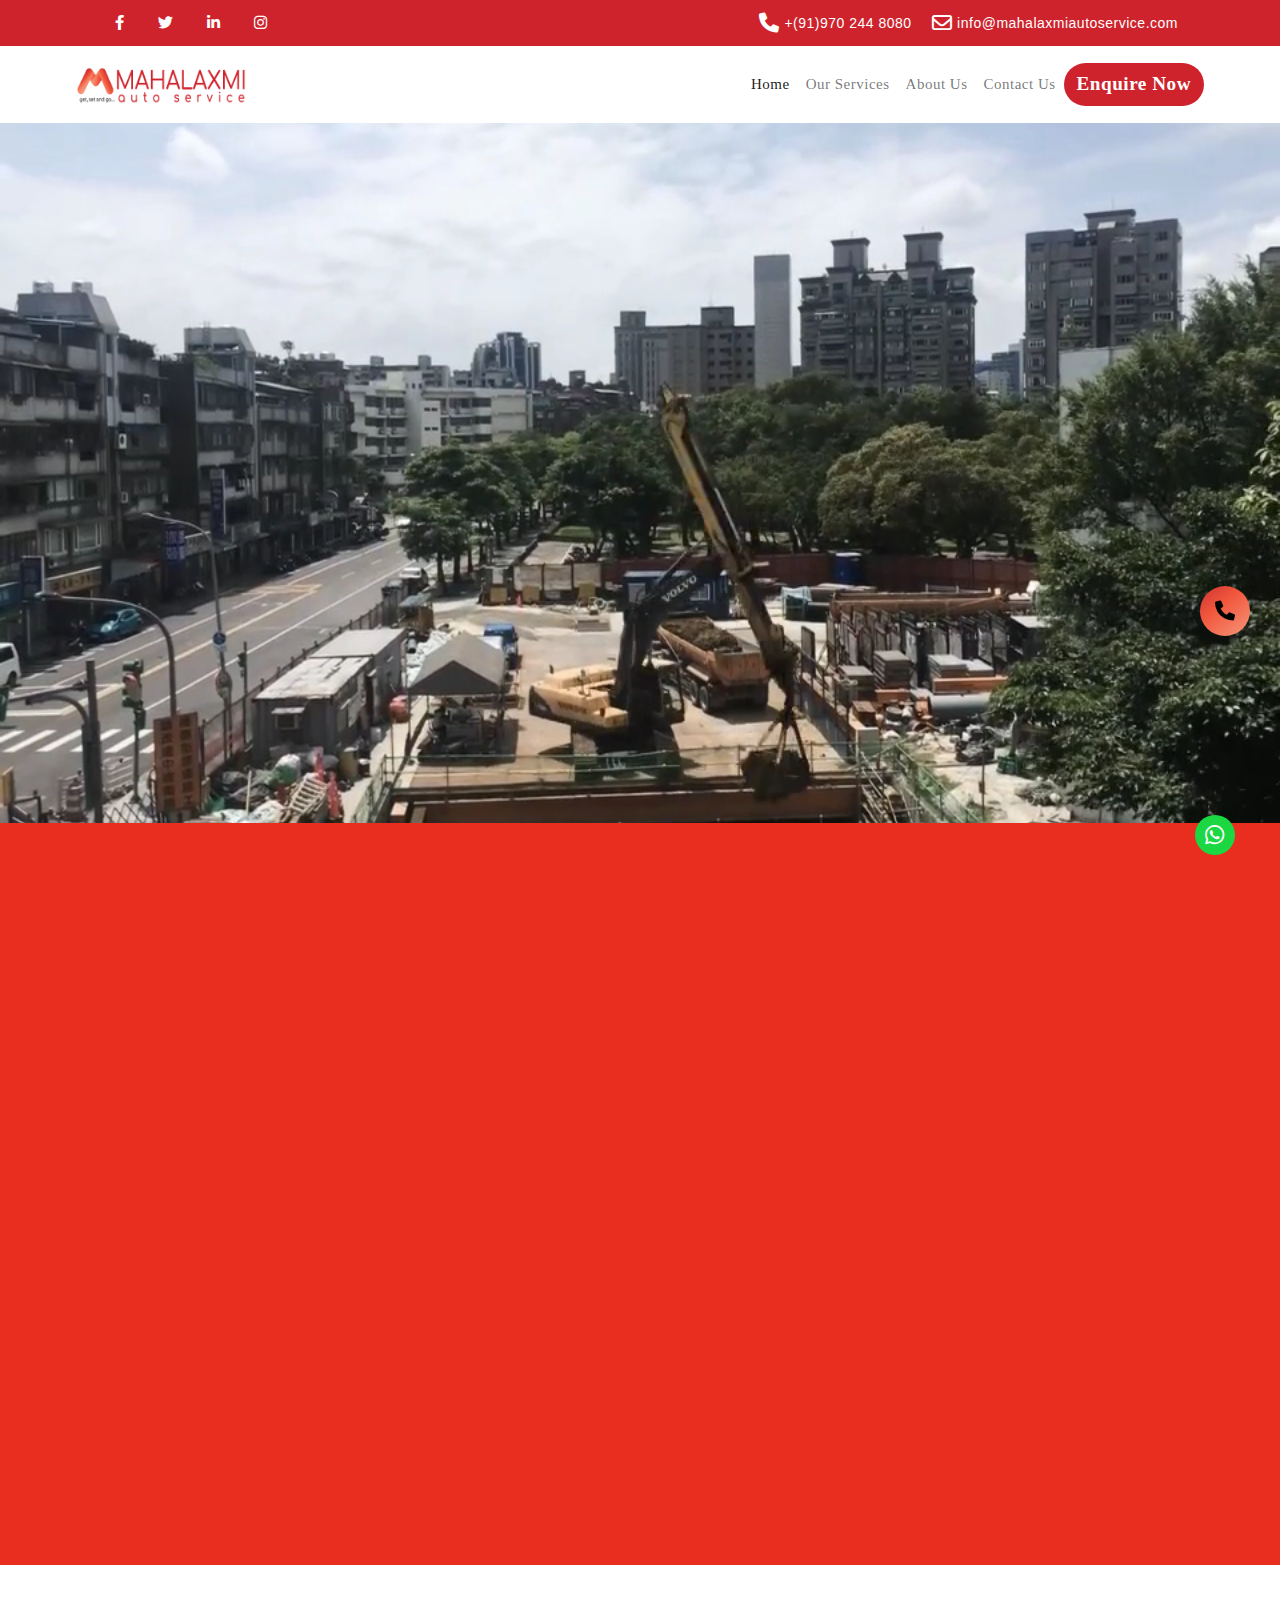
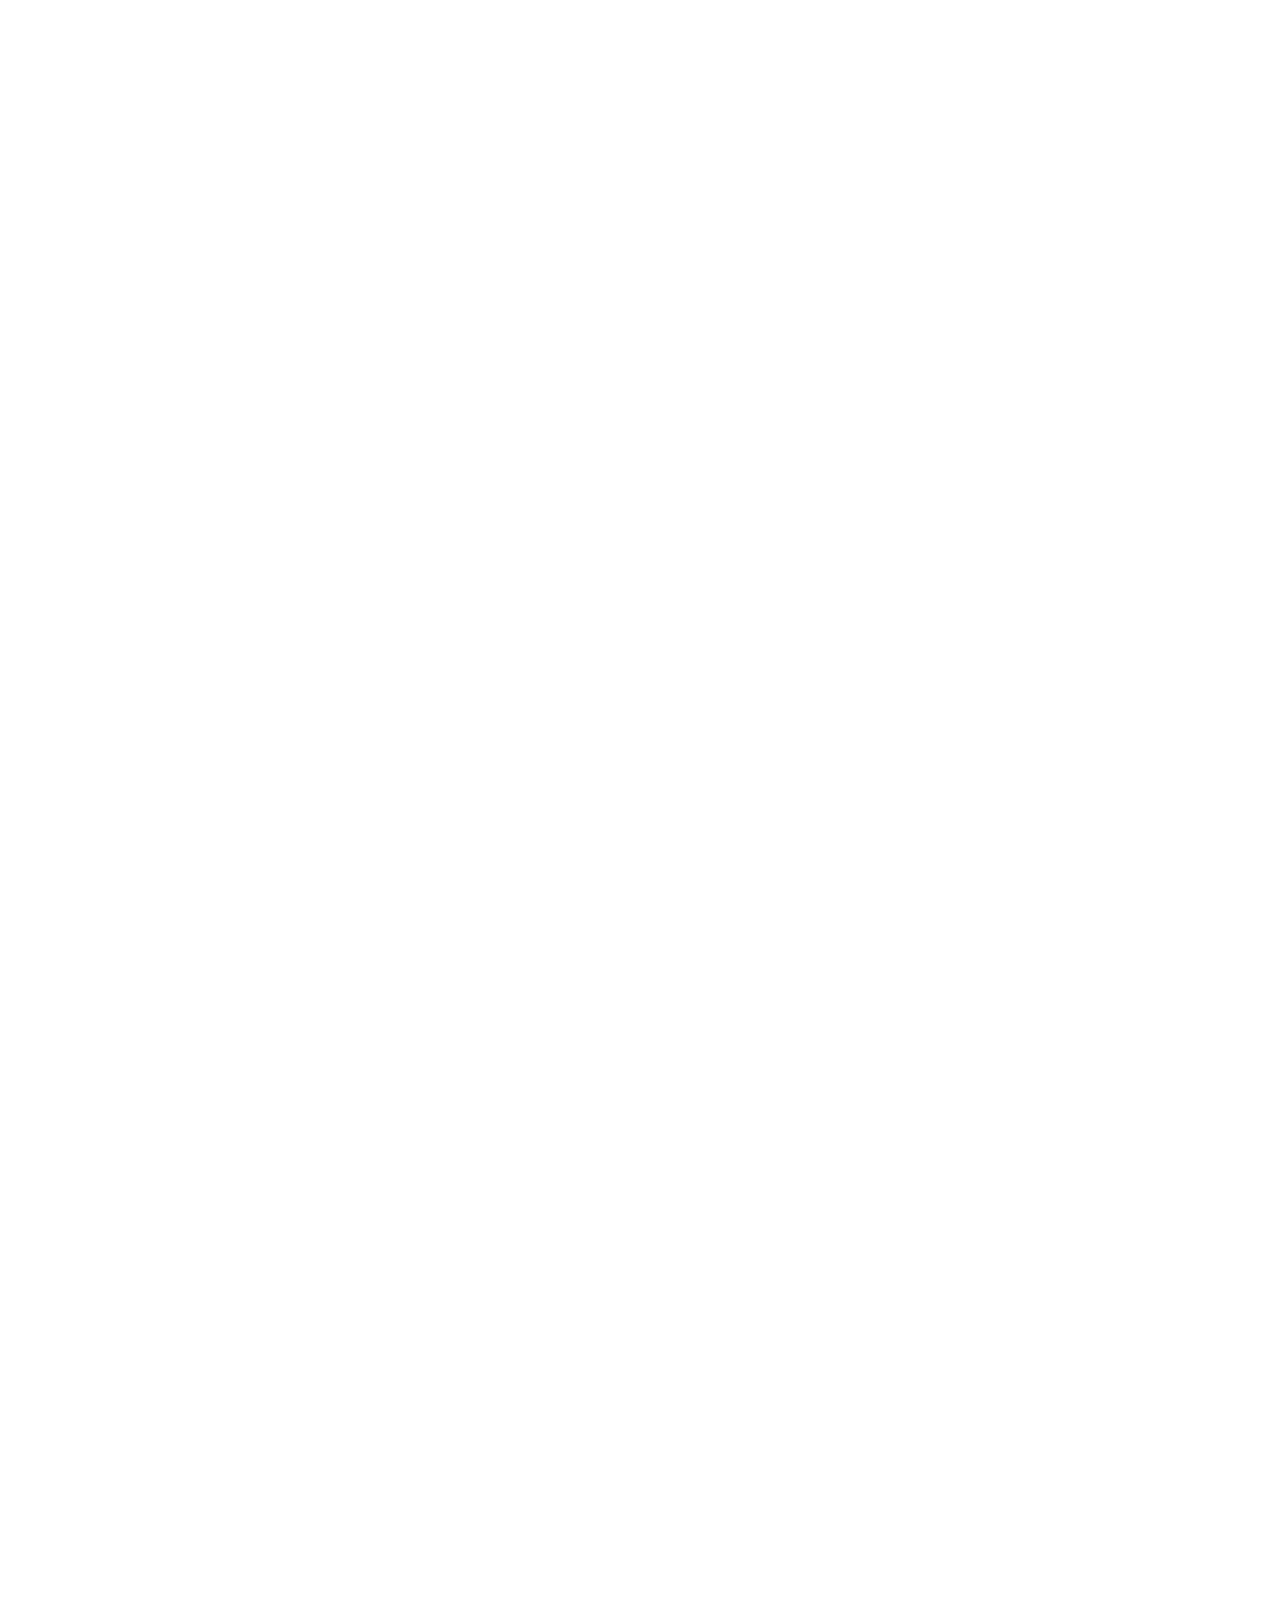
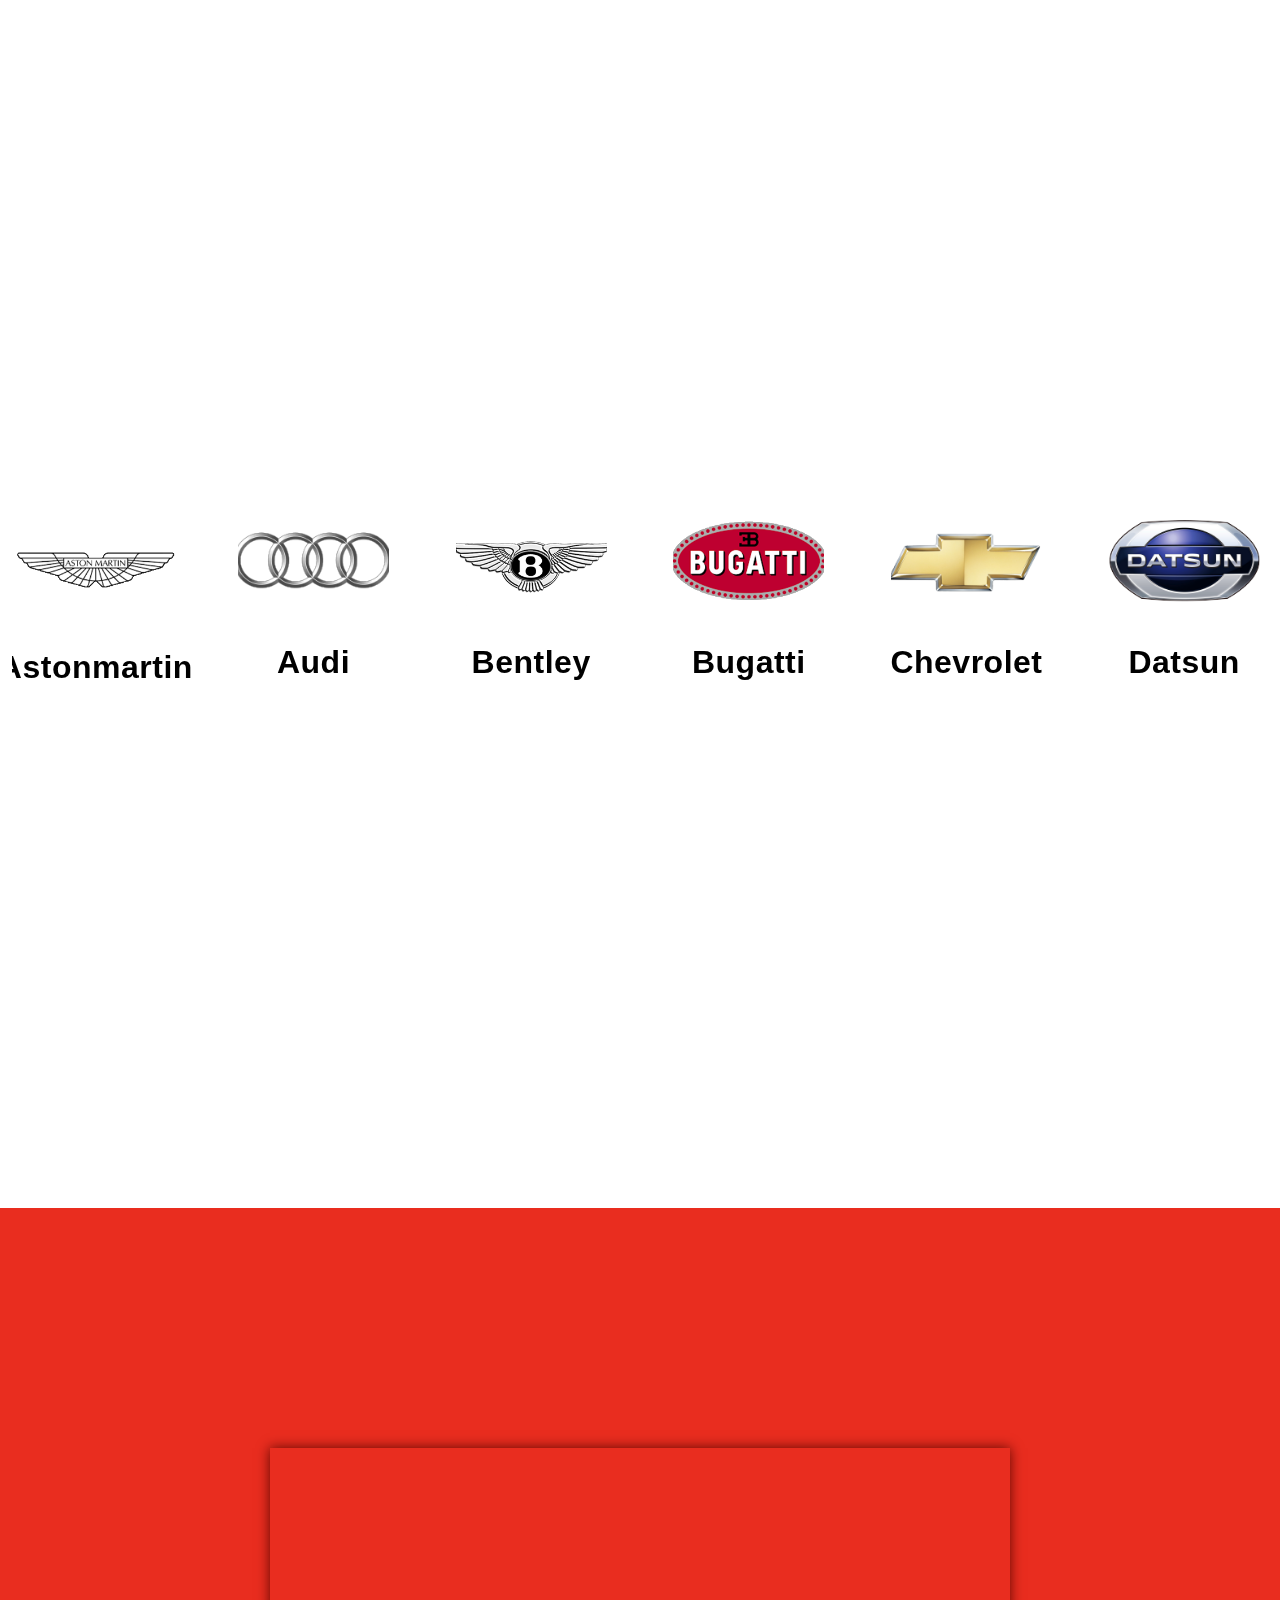
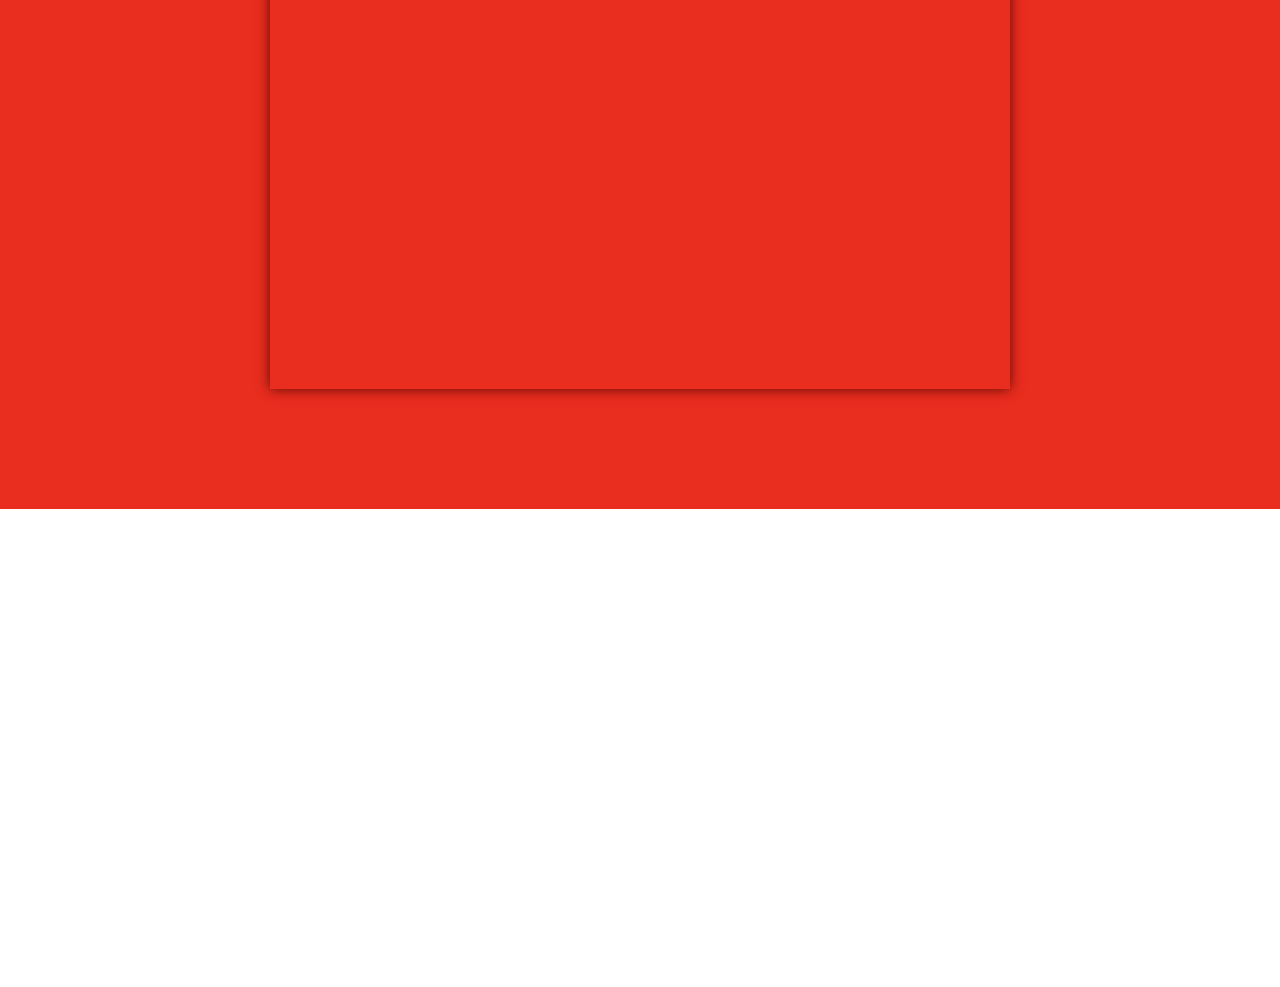
==== index.html @ a733bb37 "first commit" ====
<!DOCTYPE html>
<html lang="en">

<head>
  <meta charset="UTF-8">
  <meta http-equiv="X-UA-Compatible" content="IE=edge">
  <meta name="viewport" content="width=device-width, initial-scale=1.0">
  <link rel="stylesheet" href="./assets/css/bootstrap.min.css">
  <!-- <link rel="shortcut icon" href="../image/favicon.png" type="image/x-icon"> -->
  <link rel="stylesheet" href="https://cdnjs.cloudflare.com/ajax/libs/font-awesome/6.0.0-beta2/css/all.min.css" />
  <link rel="stylesheet" href="https://unpkg.com/swiper/swiper-bundle.min.css" />
  <link href="https://unpkg.com/aos@2.3.1/dist/aos.css" rel="stylesheet">
  <link rel="stylesheet" href="./assets/css/style.css">
  <link rel="stylesheet" href="./assets/css/responsive.css">

  <title>Mahalaxmi Auto Services | Home</title>
</head>

<body>


  <!-- <div class="modal fade bs-example-modal-lg" tabindex="-1" role="dialog" aria-labelledby="myLargeModalLabel"
    aria-hidden="true" id="onload">

    <div class="modal-dialog">

      <div class="modal-content">
        <div class="modal-header">
          <button type="button" class="close" data-dismiss="modal">Close</button>
          <h4 class="modal-title">Call us to know more</h4>
        </div>
        <div class="modal-body">
          <h4>Get upto 10% discount.
          </h4>
          <i class="fas fa-phone"></i></span><a href="tel:+919702448080">+(91)970 244 8080</a>
        </div>
        <div class="modal-footer">
          <button type="button" class="btn btn-default" data-dismiss="modal"> <a href="tel:+919702448080">Call</a>
          </button>
        </div>
      </div>

    </div>
  </div> -->
  <header>
    <div class="upper-nav">
      <div class="container">
        <div class="row">
          <div class="col-12 col-lg-6 mt-auto mb-auto">
            <!-- <h4 class="top-text">We can create a brand that stands out and truly reflects your business.</h4> -->
            <ul class="social-icons white">
              <li><a href="javascript:void(0)" target="
                _blank"><i class="fab fa-facebook-f"></i></a> </li>
              <li><a href="javascript:void(0)" target="
                _blank"><i class="fab fa-twitter"></i> </a> </li>
              <li><a href="javascript:void(0)" target="
                _blank"><i class="fab fa-linkedin-in"></i> </a> </li>
              <li><a href="javascript:void(0)" target="
                _blank"><i class="fab fa-instagram"></i> </a> </li>
            </ul>
          </div>
          <div class="col-12 col-lg-6 mt-auto mb-auto">
            <ul class="top-detail d-block d-lg-flex justify-content-center justify-content-lg-end">
              <li class="c-links d-none d-lg-block"><span><i class="fas fa-phone"></i></span><a
                  href="tel:+919702448080">+(91)970 244 8080</a></li>
              <li class="c-links d-none d-lg-block"><span><i class="far fa-envelope"></i></span><a
                  href="mail:info@mahalaxmiautoservice.com">info@mahalaxmiautoservice.com</a></li>
              <!-- <li class="social-links">
                            <span class="fb"><a href="#"><i class="fab fa-facebook-f"></i></a></span>
                            <span class="twit"><a href="#"><i class="la la-twitter"></i></a></span>
                            <span class="insta"><a href="#"><i class="la la-instagram"></i></a></span>
                        </li> -->
            </ul>
          </div>
        </div>
      </div>
    </div>
    <nav class="navbar navbar-expand-xl navbar-light">
      <div class="container-fluid">
        <a class="navbar-brand" href="./index.html"><img src="./assets/images/mahalaxmi-logo.png" alt="Mahalaxmi Logo"/></a>
        <button class="navbar-toggler" type="button" data-bs-toggle="collapse" data-bs-target="#navbarSupportedContent"
          aria-controls="navbarSupportedContent" aria-expanded="false" aria-label="Toggle navigation">
          <span class="navbar-toggler-icon"></span>
        </button>
        <div class="collapse navbar-collapse" id="navbarSupportedContent">
          <ul class="navbar-nav mb-2 mb-lg-0">
            <li class="nav-item">
              <a class="nav-link active" aria-current="page" href="/">Home</a>
            </li>
            <li class="nav-item">
              <a class="nav-link" href="#services">Our Services</a>
            </li>
            <li class="nav-item">
              <a class="nav-link" href="#about">About Us</a>
            </li>
            <li class="nav-item">
              <a class="nav-link" href="#enquiry-now">Contact Us</a>
            </li>
            <li>
              <a href="#" class="btn enq-btn">Enquire&nbsp;Now</a>
            </li>
          </ul>
        </div>
      </div>
    </nav>
  </header>

  <div id="callme">
    <a href="tel:9029179842">
      <i class="fa fa-phone my-float"></i>
      <div id="callmeMain"></div>
    </a>
  </div>
  <!-- Video section start -->
  <div class="video-sec">
    <div class="video-wrap">
      <video id="desktop" loop="true" autoplay="autoplay" muted>
        <source src="./assets/images/video.mp4" type="video/mp4" />
      </video>
      <video id="mobile" loop="true" autoplay="autoplay" muted>
        <source src="./assets/images/video.mp4" type="video/mp4" />
      </video>
    </div>
  </div>
  <!-- Video section End-->
  <!-- Service Section start -->
  <section class="services-section" id="services">
    <div class="container">
      <h1 data-aos="fade-up" data-aos-duration="3000">Our Services</h1>
      <div class="row services-row">
        <div class="col-lg-3 col-md-3 col-sm-12">
          <div class="service-card" data-aos="zoom-in"  data-aos-duration="3000">
            <img src="./assets/images/Denting & painting.png" alt="Denting & Painting">
            <h3>Denting & Painting</h3>
          </div>
        </div>
        <div class="col-lg-3 col-md-3 col-sm-12">
          <div class="service-card" data-aos="zoom-in"  data-aos-duration="3000" >
            <img src="./assets/images/scratch removals.png" alt="Scratches Removals">
            <h3>Scratches Removals</h3>
          </div>
        </div>
        <div class="col-lg-3 col-md-3 col-sm-12">
          <div class="service-card" data-aos="zoom-in"  data-aos-duration="3000">
            <img src="./assets/images/full car painting.png" alt="Full Car Painting">
            <h3>Full Car Painting</h3>
          </div>
        </div>
        <div class="col-lg-3 col-md-3 col-sm-12">
          <div class="service-card" data-aos="zoom-in"  data-aos-duration="3000">
            <img src="./assets/images/Rubbing & Polishing.png" alt="Rubbing & Polishing">
            <h3>Rubbing & Polishing</h3>
          </div>
        </div>
      </div>
      <div class="row services-row">
        <div class="col-lg-3 col-md-3 col-sm-12">
          <div class="service-card" data-aos="zoom-in"  data-aos-duration="3000">
            <img src="./assets/images/Car-Detaling.png" alt="Car Detailing">
            <h3>Car Detailing</h3>
          </div>
        </div>
        <div class="col-lg-3 col-md-3 col-sm-12">
          <div class="service-card" data-aos="zoom-in"  data-aos-duration="3000">
            <img src="./assets/images/ceramic coating.png" alt="Ceramic Coating">
            <h3>Ceramic Coating</h3>
          </div>
        </div>
        <div class="col-lg-3 col-md-3 col-sm-12">
          <div class="service-card" data-aos="zoom-in"  data-aos-duration="3000">
            <img src="./assets/images/AC-service & Repaire.png" alt="AC Services & Repair">
            <h3>AC Services & Repair</h3>
          </div>
        </div>
        <div class="col-lg-3 col-md-3 col-sm-12">
          <div class="service-card" data-aos="zoom-in"  data-aos-duration="3000">
            <img src="./assets/images/Insurance & Claims.png" alt="Insurance Claims">
            <h3>Insurance Claims</h3>
          </div>
        </div>
      </div>
    </div>

  </section>
  <!-- Service Section End -->
  <!-- About Us Section start -->
  <section class="about-us" id="about">
    <div class="container">
      <div class="row">
        <div class="col-12">
          <div class="about-content">
            <h1 data-aos="fade-up" data-aos-duration="3000">About Us</h1>
            <p data-aos="fade-up" data-aos-duration="3000">Lorem ipsum dolor sit amet consectetur adipisicing elit. Deleniti optio consectetur amet molestiae iusto
              quo maiores accusantium vero quia odio, distinctio, fugit quibusdam nihil doloremque impedit laborum
              vitae! Quas, et voluptatum natus distinctio ipsam totam maxime excepturi odio sint, quos eum cupiditate
              possimus enim libero corrupti quidem ducimus ea itaque.</p>
          </div>
        </div>
      </div>
    </div>
  </section>
  <!-- About Us Section End -->


  <!-- Offer section start -->
  <section class="offer-sec" data-aos="zoom-in-down" data-aos-duration="3000">
    <div class="container">
      <div class="row offer-row align-items-center">
        <div class="col-lg-7 col-md-7 col-sm-12">
          <h4>Get upto 20% OFF on your first service!!</h4>
        </div>
        <div class="col-lg-5 col-md-5 col-sm-12 p-0 text-end">
          <img src="./assets/images/offer-car.png" alt="">
        </div>
      </div>
    </div>
  </section>
  <!-- Offer section End -->

  <!-- Why choose us start -->
  <section class="why-section">
    <div class="container">
      <h1 data-aos="fade-up" data-aos-duration="3000">Why Choose Us ?</h1>
      <div class="row">
        <div class="col-lg-3 col-md-6 col-sm-12">
          <div class="choose-cards" data-aos="fade-up"
          data-aos-anchor-placement="top-center" data-aos-duration="2000">
            <img src="./assets/images/pick up n drop.png" alt="Pick & Drop">
            <h4>Pick & Drop</h4>
            <p>Lorem ipsum dolor sit amet consectetur adipisicing elit. Nostrum, illo sunt, saepe totam ullam quisquam,
              id quia rem quam molestias deserunt quidem.</p>
          </div>
        </div>
        <div class="col-lg-3 col-md-6 col-sm-12">
          <div class="choose-cards" data-aos="fade-up"
          data-aos-anchor-placement="top-center" data-aos-duration="2500">
            <img src="./assets/images/best deals.png" alt="Best Deals Everytime">
            <h4>Best Deals Everytime</h4>
            <p>Lorem ipsum dolor sit amet consectetur adipisicing elit. Nostrum, illo sunt, saepe totam ullam quisquam,
              id quia rem quam molestias deserunt quidem.</p>
          </div>
        </div>
        <div class="col-lg-3 col-md-6 col-sm-12">
          <div class="choose-cards" data-aos="fade-up"
          data-aos-anchor-placement="top-center" data-aos-duration="3000">
            <img src="./assets/images/trusted Partners.png" alt="Trusted Partners">
            <h4>Trusted Partners</h4>
            <p>Lorem ipsum dolor sit amet consectetur adipisicing elit. Nostrum, illo sunt, saepe totam ullam quisquam,
              id quia rem quam molestias deserunt quidem.</p>
          </div>
        </div>
        <div class="col-lg-3 col-md-6 col-sm-12">
          <div class="choose-cards" data-aos="fade-up"
          data-aos-anchor-placement="top-center" data-aos-duration="3500">
            <img src="./assets/images/services warranty.png" alt="Service Warranty">
            <h4>Service Warranty</h4>
            <p>Lorem ipsum dolor sit amet consectetur adipisicing elit. Nostrum, illo sunt, saepe totam ullam quisquam,
              id quia rem quam molestias deserunt quidem.</p>
          </div>
        </div>
      </div>
    </div>
  </section>
  <!-- Why choose us End -->

  <!--  -->
  <section class="car-denting-sec">
    <div class="container">
      <div class="row">
        <div class="col-lg-4 col-md-4 col-sm-12">
          <div class="car-denting-card1" data-aos="fade-right"
          data-aos-offset="300"
          data-aos-easing="ease-in-sine">
            <h3>Car Denting painting in mumbai packages</h3>
            <p>No big car repair bills. Get fixed price Car Denting Painting in Mumbai packages.</p>
          </div>
          <div class="car-denting-card1" data-aos="fade-right"
          data-aos-offset="300"
          data-aos-easing="ease-in-sine">
            <h3>Top Quality Car spares</h3>
            <p>Genuine or OEM car spares at affordable prices for Car Denting Painting in Mumbai.            </p>
          </div>
          <div class="car-denting-card1" data-aos="fade-right"
          data-aos-offset="300"
          data-aos-easing="ease-in-sine">
            <h3>Wide Car Workshop Network</h3>
            <p>Get issues resolved with best Car Denting Painting in Mumbai.</p>
           
          </div>
        </div>
        <div class="col-lg-4 col-md-4 col-sm-12">
          <div class="car-denting-card2">
            <img data-aos="fade-up"
            data-aos-duration="3500" src="./assets/images/bg1.png" alt="Mahalaxmi Auto service" >
          </div>
        </div>
        <div class="col-lg-4 col-md-4 col-sm-12">
          <div class="car-denting-card3" data-aos="fade-left"
          data-aos-offset="300"
          data-aos-easing="ease-in-sine">
            <h3>Doorstep Car Denting Painting in Mumbai</h3>
            <p>Door step Car Denting Painting in Mumbai at home - Free pick & drop.</p>
          </div>
          <div class="car-denting-card3" data-aos="fade-left"
          data-aos-offset="300"
          data-aos-easing="ease-in-sine">
            <h3>Payments</h3>
            <p>Credit Cards, Debit Cards, Wallets & EMI Options available.</p>
          </div>
          <div class="car-denting-card3" data-aos="fade-left"
          data-aos-offset="300"
          data-aos-easing="ease-in-sine">
            <h3>Best Car Denting Painting in Mumbai</h3>
            <p>Get the best quote for Car Denting Painting in Mumbai.</p>
          </div>
        </div>
      </div>
    </div>
  </section>
  <!--  -->


  <!-- Partners-->
  <section class="our-partners" class="padding_bottom bglight">
    <div class="container-fluid">
      <div class="row">
        <h2 data-aos="fade-up" data-aos-duration="3000">We Repair All Makes of Automobiles</h2>
        <div class="col-md-12 col-sm-12">
          <div class="swiper mySwiper">
            <div class="swiper-wrapper">


              <div class="swiper-slide">
                <div class="logo-item"> <img alt="Astonmartin logo" src="./assets/images/icon/astonmartin.png">
                  <h5>Astonmartin</h5>
                </div>
              </div>
              <div class="swiper-slide">
                <div class="logo-item"><img alt="Audi logo" src="./assets/images/icon/audi.png">
                  <h5>Audi</h5>
                </div>
              </div>
              <div class="swiper-slide">
                <div class="logo-item"><img alt="Bentley logo" src="./assets/images/icon/bentley.png">
                  <h5>Bentley</h5>
                </div>
              </div>
              <div class="swiper-slide">
                <div class="logo-item"><img alt="Bugatti logo" src="/assets/images/icon/bugatti.png">
                  <h5>Bugatti</h5>
                </div>
              </div>
              <div class="swiper-slide">
                <div class="logo-item"><img alt="Chevrolet logo" src="./assets/images/icon/chevrolet.png">
                  <h5>Chevrolet</h5>
                </div>
              </div>
              <div class="swiper-slide">
                <div class="logo-item"><img alt="Datsun logo" src="./assets/images/icon/datsun.png">
                  <h5>Datsun</h5>
                </div>
              </div>
              <div class="swiper-slide">
                <div class="logo-item"><img alt="Ferrari logo" src="./assets/images/icon/ferrari.png">
                  <h5>Ferrari</h5>
                </div>
              </div>
              <div class="swiper-slide">
                <div class="logo-item"><img alt="Fiat logo" src="./assets/images/icon/fiat.png">
                  <h5>Fiat</h5>
                </div>
              </div>
              <div class="swiper-slide">
                <div class="logo-item"><img alt="Force logo" src="./assets/images/icon/force.png">
                  <h5>Force</h5>
                </div>
              </div>
              <div class="swiper-slide">
                <div class="logo-item"><img alt="Ford logo" src="./assets/images/icon/ford.png">
                  <h5>Ford</h5>
                </div>
              </div>
              <div class="swiper-slide">
                <div class="logo-item"><img alt="Hyundai logo" src="./assets/images/icon/hyundai.png">
                  <h5>Hyundai</h5>
                </div>
              </div>
              <div class="swiper-slide">
                <div class="logo-item"><img alt="Isuzu logo" src="./assets/images/icon/isuzu.png">
                  <h5>Isuzu</h5>
                </div>
              </div>
              <div class="swiper-slide">
                <div class="logo-item"><img alt="Jaguar logo" src="./assets/images/icon/jaguar.png">
                  <h5>Jaguar</h5>
                </div>
              </div>
              <div class="swiper-slide">
                <div class="logo-item"><img alt="jeep logo" src="./assets/images/icon/jeep.png">
                  <h5>jeep</h5>
                </div>
              </div>
              <div class="swiper-slide">
                <div class="logo-item"><img alt="kia logo" src="./assets/images/icon/kia.png">
                  <h5>kia</h5>
                </div>
              </div>
              <div class="swiper-slide">
                <div class="logo-item"><img alt="lamborghini logo" src="./assets/images/icon/lamborghini.png">
                  <h5>lamborghini</h5>
                </div>
              </div>
              <div class="swiper-slide">
                <div class="logo-item"><img alt="landrover logo" src="./assets/images/icon/landrover.png">
                  <h5>landrover</h5>
                </div>
              </div>
              <div class="swiper-slide">
                <div class="logo-item"><img alt="lexus logo" src="./assets/images/icon/lexus.png">
                  <h5>lexus</h5>
                </div>
              </div>
              <div class="swiper-slide">
                <div class="logo-item"><img alt="mahindra logo" src="./assets/images/icon/mahindra.png">
                  <h5>mahindra</h5>
                </div>
              </div>
              <div class="swiper-slide">
                <div class="logo-item"><img alt="marutisuzuki logo" src="./assets/images/icon/marutisuzuki.png">
                  <h5>marutisuzuki</h5>
                </div>
              </div>
              <div class="swiper-slide">
                <div class="logo-item"><img alt="maserati logo" src="./assets/images/icon/maserati.png">
                  <h5>maserati</h5>
                </div>
              </div>
              <div class="swiper-slide">
                <div class="logo-item"><img alt="maybach logo" src="./assets/images/icon/maybach.png">
                  <h5>maybach</h5>
                </div>
              </div>
              <div class="swiper-slide">
                <div class="logo-item"><img alt="mercedesBenz logo" src="./assets/images/icon/mercedesbenz.png">
                  <h5>mercedesBenz</h5>
                </div>
              </div>
              <div class="swiper-slide">
                <div class="logo-item"><img alt="MG logo" src="./assets/images/icon/mg.png">
                  <h5>MG</h5>
                </div>
              </div>
              <div class="swiper-slide">
                <div class="logo-item"><img alt="Mini logo" src="./assets/images/icon/mini.png">
                  <h5>Mini</h5>
                </div>
              </div>
              <div class="swiper-slide">
                <div class="logo-item"><img alt="mitsubishi logo" src="./assets/images/icon/mitsubishi.png">
                  <h5>mitsubishi</h5>
                </div>
              </div>
              <div class="swiper-slide">
                <div class="logo-item"><img alt="nissan logo" src="./assets/images/icon/nissan.png">
                  <h5>nissan</h5>
                </div>
              </div>
              <div class="swiper-slide">
                <div class="logo-item"><img alt="ssangyong logo" src="./assets/images/icon/ssangyong.png">
                  <h5>ssangyong</h5>
                </div>
              </div>
              <div class="swiper-slide">
                <div class="logo-item"><img alt="opel logo" src="./assets/images/icon/opel.png">
                  <h5>opel</h5>
                </div>
              </div>
              <div class="swiper-slide">
                <div class="logo-item"><img alt="porsche logo" src="./assets/images/icon/porsche.png">
                  <h5>porsche</h5>
                </div>
              </div>
              <div class="swiper-slide">
                <div class="logo-item"><img alt="rollsroyce logo" src="./assets/images/icon/rollsroyce.png">
                  <h5>rollsroyce</h5>
                </div>
              </div>
              <div class="swiper-slide">
                <div class="logo-item"><img alt="skoda logo" src="./assets/images/icon/skoda.png">
                  <h5>skoda</h5>
                </div>
              </div>
              <div class="swiper-slide">
                <div class="logo-item"><img alt="tata logo" src="./assets/images/icon/tata.png">
                  <h5>tata</h5>
                </div>
              </div>
              <div class="swiper-slide">
                <div class="logo-item"><img alt="toyota logo" src="./assets/images/icon/toyota.png">
                  <h5>toyota</h5>
                </div>
              </div>
              <div class="swiper-slide">
                <div class="logo-item"><img alt="volkswagen logo" src="./assets/images/icon/volkswagen.png">
                  <h5>volkswagen</h5>
                </div>
              </div>
              <div class="swiper-slide">
                <div class="logo-item"><img alt="volvo logo" src="./assets/images/icon/volvo.png">
                  <h5>volvo</h5>
                </div>
              </div>
            </div>
          </div>
        </div>
      </div>
    </div>
  </section>
  <!-- Partners ends-->



  <!-- <div class="swiper mySwiper">
    <div class="swiper-wrapper">
      <div class="swiper-slide">Slide 1</div>
      <div class="swiper-slide">Slide 2</div>
      <div class="swiper-slide">Slide 3</div>
      <div class="swiper-slide">Slide 4</div>
      <div class="swiper-slide">Slide 5</div>
      <div class="swiper-slide">Slide 6</div>
      <div class="swiper-slide">Slide 7</div>
      <div class="swiper-slide">Slide 8</div>
      <div class="swiper-slide">Slide 9</div>
    </div>
    <div class="swiper-pagination"></div>
  </div> -->


  <section class="google-map-section" data-aos="zoom-in" data-aos-duration="3000">
    <!-- Google Map -->
    <!-- <div class="map" data-latitude="-37.817240" data-longitude="144.955826" data-style="light" data-info="Hello from &lt;br&gt;">

    </div> -->
    <iframe
      src="https://www.google.com/maps/embed?pb=!1m18!1m12!1m3!1d3770.8346925809533!2d72.87227301421265!3d19.071004357086938!2m3!1f0!2f0!3f0!3m2!1i1024!2i768!4f13.1!3m3!1m2!1s0x3be7c9053819691f%3A0xe858a719e7a3d723!2sMahalaxmi%20Auto%20Service%20%7C%20Car%20Denting%20And%20Painting%20In%20Kurla!5e0!3m2!1sen!2sin!4v1641317530151!5m2!1sen!2sin"
      width="100%" height="450" style="border:0;" allowfullscreen="" loading="lazy"></iframe>
    <!-- end: Google Map -->
  </section>
  <!-- end: MAP -->
  
  <!-- Contact US -->

  <section class="enquiry-form-sec" id="enquiry-now">
    <div class="container-fluid">
        <div class="row m-0">
          <div class="contact-us">
            <h1 data-aos="fade-up" data-aos-duration="3000">Contact Us</h1>
          </div>
            <!-- <h1>Contact Us</h1> -->
            <div class="col-12">
                <div class="enquiry-form">
                    <form action="" method="post" class="enquiry-width" data-aos="zoom-out-up" data-aos-duration="3000">
                        <input type="text" name="name" required id="" placeholder="Your Name" />
                        <input type="email" name="email" required id="" placeholder="Your Email Id" />
                        <input type="number" name="mobile" required id="" placeholder="Your Phone No." />
                        <textarea name="message" type="text" placeholder="Message"></textarea>
                        <button type="submit" value="Submit" name="enquiry_submit" class="enq-btn-one">
                            Submit
                        </button>
                    </form>
                </div>
            </div>
        </div>
    </div>
</section>
  <!-- Contact US ends -->
  <!-- Footer start  -->
  <footer class="footer" data-aos="zoom-out-down">
    <div class="container">
      <div class="row align-item">
        <div class="col-lg-3 col-md-6 col-sm-12">
          <div class="footer-about-content">
            <img src="./assets/images/mahalaxmi-logo.png" alt="Mahalaxmi logo">
            <div class="footer-content">
              <p>Address: 5/17, Shivaji Kutir Mandal Opp. Taximan Colony. Equinox, Lal Bahadur Shastri Rd, Kurla West,
                Mumbai, Maharashtra 400070 </p>
            </div>
            <div class="footer-social-links ">
              <a class="social-circle" href="#" data-aos="fade-up" data-aos-duration="3000"
              data-aos-anchor-placement="top-bottom"><i class="fab fa-facebook-f"></i></a>
              <a class="social-circle" href="#" data-aos="fade-down" data-aos-duration="3000"
              data-aos-anchor-placement="top-bottom"><i class="fab fa-twitter"></i></a>
              <a class="social-circle" href="#" data-aos="fade-up" data-aos-duration="3000"
              data-aos-anchor-placement="top-bottom"><i class="fab fa-linkedin-in"></i></a>
              <a class="social-circle" href="#" data-aos="fade-down" data-aos-duration="3000"
              data-aos-anchor-placement="top-bottom"><i class="fab fa-instagram"></i></a>
            </div>
          </div>
        </div>
        <div class="col-lg-3 col-md-6 col-sm-12">
          <div class="footer-quick-link">
            <h6>Quick Links</h6>
            <ul>
              <li><a href="./aboutus.html">About us</a> </li>
              <li><a href="./services.html">Services</a></li>
              <li> <a href="tel:+9702448080"> Ask our Experts</a></li>
              <li> <a href="#">Career</a></li>
              <li> <a href="#">Privacy Policy</a></li>
              <li> <a href="#">Terms & Conditions</a></li>
            </ul>
          </div>
        </div>
        <div class="col-lg-3 col-md-6 col-sm-12">
          <div class="footer-services">
            <h6>Our Services</h6>
            <ul class="links">
              <li><a href="./services.html">Denting &amp; Painting</a></li>
              <li><a href="./services.html">Periodic Services</a></li>
              <li><a href="./services.html">Car Spa &amp; Cleaning</a></li>
              <li><a href="./services.html">Tyres &amp; Wheel care</a></li>
              <li><a href="./services.html">Detailing Services</a></li>
              <li><a href="./services.html">AC Service &amp; Repair</a></li>
              <li><a href="./services.html">Insurance Claims</a></li>
              <li><a href="./services.html">Ceramic Coating</a></li>
              <!-- <li><a href="./services.html">AC Service & Repair</a></li> -->
            </ul>
          </div>
        </div>
        <div class="col-lg-3 col-md-6 col-sm-12">
          <div class="footer-addtress">
            <a href="mail:mahalaxmiautoservices@gmail.com"><i class="far fa-envelope"></i>
              mahalaxmiautoservices@gmail.com </a>
            <a href="tel:+9702448080"><i class="fas fa-mobile-alt"></i> 970 244 8080 </a>
            <a href="#"><i class="fas fa-calendar-alt"></i> Monday - Saturday </a>
            <a href="#"><i class="far fa-clock"></i> 08:00am - 08:00pm </a>
          </div>
        </div>
      </div>

    </div>
    <div class="copyright-sec">
      <p>Copyright © 2021 Mahalaxmi Auto services. All Rights Reserved.</p>
    </div>
  </footer>
  <!-- Footer End -->
  
  <style>
    .testload {
      /* position: fixed; */
      width: 50%;
      background: #000;
      display: none;
      height: 50%;
    }
  </style>
  <a class="whatsapp-btn" title="Whats App" href="https://api.whatsapp.com/send?phone=919029179842" target="_blank"><i class="fab fa-whatsapp"></i></a>
  <!-- Scroll to top button -->
  <a href="javascript:void(0)" id="scroll" style="display: none;"><span></span>
    <span class="d-none">Scroll To Top</span>
  </a>
  <script src="./assets/js/bootstrap.bundle.min.js"></script>
  <script src="./assets/js/jquery.min.js"></script>
  <script src="https://unpkg.com/swiper/swiper-bundle.min.js"></script>
  <script>
    var swiper = new Swiper(".mySwiper", {
      slidesPerView: 1,
      spaceBetween: 10,
      pagination: {
        el: ".swiper-pagination",
        clickable: true,
      },
      autoplay: {
        delay: 2500,
        disableOnInteraction: false,
      },
      breakpoints: {
        640: {
          slidesPerView: 2,
          spaceBetween: 20,
        },
        768: {
          slidesPerView: 4,
          spaceBetween: 40,
        },
        1024: {
          slidesPerView: 5,
          spaceBetween: 50,
        },
        1024: {
          slidesPerView: 6,
          spaceBetween: 50,
        },
        1920: {
          slidesPerView: 6,
          spaceBetween: 50,
        },
      },
    });
  </script>
  <script src="https://unpkg.com/aos@2.3.1/dist/aos.js"></script>
  <script>
      AOS.init({
          startEvent: 'load',
          duration: 2000,
          easing: 'ease-in-out-back'
      });

      AOS.refresh({});
  </script>
  <script src="./assets/js/script.js"></script>
  
</body>

</html>
---- assets/css/style.css ----
/* ===================================
    Google fonts
====================================== */

@font-face {
  font-family: "NCS_Radhiumz";
  src: url(./fonts/NCS_Radhiumz[1].ttf);
}
@font-face {
  font-family: "Montserrat-Bold";
  src: url(./fonts/Montserrat-Bold.ttf);
}
body {
  font-family: "Montserrat-Regular";
  background: #fff;
  font-size: 15px;
  color: #000;
  font-weight: 300;
  line-height: 26px;
  letter-spacing: 0.5px;
  overflow-x: hidden;
  -webkit-font-smoothing: antialiased;
}
ol,
ul {
  margin: 0;
  padding: 0;
  list-style: none;
}
section,
.section-padding {
  position: relative;
  padding: 7.5rem 0;
  overflow: hidden;
}


.portfolio-padding {
  padding: 7.5rem 0 4rem;
}
h1,
h2,
h3,
h4,
h5,
h6 {
  font-family: "", sans-serif;
}
h1,
h2,
h3,
h4,
h5,
h6 {
  line-height: 1;
}
h1 {
  font-size: 72px;
}
h2 {
  font-size: 3rem;
}
p {
  margin: 0;
  padding: 0;
  font-size: 15px;
  font-family: "", sans-serif;
  color: #535353;
}
img {
  max-width: 100%;
}
:focus {
  outline: none !important;
}
/* Width */
a,
a:active,
a:focus,
a:hover {
  text-decoration: none !important;
  outline: none;
  color: #fff;
}
a:focus,
a:hover {
  color: #fff;
}
a,
*::before,
*::after,
img,
span,
input,
button,
.navbar,
.fixedmenu {
  -webkit-transition: all 0.3s ease;
  -o-transition: all 0.3s ease;
  transition: all 0.3s ease;
}
i::before,
i::after {
  -webkit-transition: all 0s ease;
  -o-transition: all 0s ease;
  transition: all 0s ease;
}
/* transition none */
.no-transition * {
  transition-timing-function: initial;
  -moz-transition-timing-function: initial;
  -webkit-transition-timing-function: initial;
  -o-transition-timing-function: initial;
  -ms-transition-timing-function: initial;
  transition-duration: 0s;
  -moz-transition-duration: 0s;
  -webkit-transition-duration: 0s;
  -o-transition-duration: 0s;
  -ms-transition-duration: 0s;
}
.no-animation {
  animation: none !important;
}
.no-transform {
  transform: none !important;
}
::selection {
  color: #fff;
  background: #fe655d;
}
::-webkit-scrollbar-track {
  background-color: #e9edf0;
  border-left: 1px solid #ededed;
}
::-webkit-scrollbar {
  width: 7px;
  background-color: #fe655d;
}
::-webkit-scrollbar-thumb {
  background: #fe655d;
}
#more {
  display: none;
}
.read-more-btn {
  background: transparent;
  color: #fff;
  border: none;
  transition: 1s;
}
:focus {
  outline: none !important;
}
.enquiry_now_btn {
  position: fixed;
  width: 50px;
  height: 50px;
  bottom: 35px;
  right: 45px;
  background-color: #021530;
  color: #fff;
  border-radius: 50px;
  text-align: center;
  font-size: 30px;
  box-shadow: 2px 2px 3px #021530;
  z-index: 100;
  cursor: pointer;
}
.enquiry_now_btn .my-float {
  margin-top: 10px;
}
.whatsapp-btn i{
  font-size: 22px;
}
.whatsapp-btn{
  position: fixed;
    cursor: pointer;
    width: 40px;
    height: 40px;
    bottom: 45px;
    right: 45px;
    background: #1bd741;
    display: grid;
    place-items: center;
    border-radius: 50px;
    z-index: 999;
    -webkit-transition: all 0.3s linear;
    -o-transition: all 0.3s ease;
    -webkit-transition: all 0.3s ease;
    transition: all 0.3s ease;
}
/* Modal Form Enquiry Now body style Start */

.enquiry-form-sec{
  background: #e92d1f;
}


.enquiry-form {
  padding: 2rem;
  box-shadow: 0px 0px 12px #5e0801;
  width: 60%;
  margin: 0 auto;
  text-align: center;
}
.enquiry-form form textarea::placeholder,
.enquiry-form form select,
.enquiry-form form select option,
.enquiry-form form input::placeholder {
  color: #fff;
}
.enquiry-form form textarea,
.enquiry-form form select,
.enquiry-form form select option,
.enquiry-form form input {
  width: 100%;
  padding: 10px;
  border: none;
  outline: none;
  font-family: "Montserrat-Regular", sans-serif;
  border-bottom: 1px solid #fff7;
  background: transparent;
  color: #fff;
  margin: 10px 0;
  font-size: 1.2rem;
}

.enquiry-form form select {
  color: #fff;
}
.enquiry-form form select option {
  color: #000;
}

.enquiry-form form button {
  padding: 10px 35px;
  border: 1px solid #fff7;
  border-radius: 30px;
  color: #fff;
  width: 100%;
  background-color: transparent;
  font-size: 18px;
  cursor: pointer;
  margin: 20px 0;
  align-self: center;
  transition: all 0.6s;
}
.enquiry-form form button:hover {
  /* box-shadow: inset 0 0 0 2em rgb(129, 128, 128); */
  box-shadow: inset 0 -3.25em 0 0 #fff;
  border: 1px solid #000;
  color: #000;
}
/* Modal Form Enquiry Now body style End */

/* Scroll to top start */
#scroll {
  position: fixed;
  cursor: pointer;
  width: 40px;
  height: 40px;
  bottom: 95px;
  right: 45px;
  background: #fe655d;
  text-indent: -9999px;
  display: none;
  border-radius: 50px;
  z-index: 999;
  -webkit-transition: all 0.3s linear;
  -o-transition: all 0.3s ease;
  -webkit-transition: all 0.3s ease;
  transition: all 0.3s ease;
}

#scroll span {
  position: absolute;
  top: 50%;
  left: 50%;
  margin-left: -8px;
  margin-top: -12px;
  height: 0;
  width: 0;
  border: 8px solid transparent;
  border-bottom-color: #ffffff;
}

#scroll:hover {
  background: #97b8a5;
  opacity: 1;
}
/* Scroll to top End */
.reveal {
  visibility: hidden;
  width: 100%;
  overflow: hidden;
}

#callme {
  position: fixed;
  right: 10px;
  bottom: 270px;
  width: 70px;
  height: 70px;
  cursor: pointer;
  z-index: 99990;
}

#callme i {
  top: 40px;
  position: relative;
  font-size: 20px;
  right: -15px;
  color: #000;
  transition: all 0.5s;
  /* transform: rotate(90deg); */
}
#callme i:hover {
  transform: rotate(90deg);
}
#callme #callmeMain {
  -moz-border-radius: 50% !important;
  -webkit-border-radius: 50% !important;
  border-radius: 50% !important;
  -moz-background-clip: padding;
  -webkit-background-clip: padding-box;
  background-clip: padding-box;
  background-image: linear-gradient(
    141deg,
    rgb(204 51 51) 0%,
    rgb(241 86 60) 38.79%,
    rgb(247 151 122) 100%
  );
  /* background-color: #f16347; */
  width: 50px;
  height: 50px;
  -webkit-animation: zcwmini2 1.5s 0s ease-out infinite;
  -moz-animation: zcwmini2 1.5s 0s ease-out infinite;
  animation: zcwmini2 1.5s 0s ease-out infinite;
}

#callme #callmeMain:before {
  content: "";
  position: absolute;
  width: 100%;
  height: 100%;
  top: -6px;
  left: -6px;
  /* background-image: url(../images/mini.png); */
  background-repeat: no-repeat;
  background-position: center center;
  -webkit-animation: zcwphone2 1.5s linear infinite;
  -moz-animation: zcwphone2 1.5s linear infinite;
  animation: zcwphone2 1.5s linear infinite;
}
@-webkit-keyframes zcwphone {
  0% {
    -ms-transform: rotate(0deg);
    -webkit-transform: rotate(0deg);
    transform: rotate(0deg);
  }
  25% {
    -ms-transform: rotate(30deg);
    -webkit-transform: rotate(30deg);
    transform: rotate(30deg);
  }
  50% {
    -ms-transform: rotate(0deg);
    -webkit-transform: rotate(0deg);
    transform: rotate(0deg);
  }
  75% {
    -ms-transform: rotate(-30deg);
    -webkit-transform: rotate(-30deg);
    transform: rotate(-30deg);
  }
  100% {
    -ms-transform: rotate(0deg);
    -webkit-transform: rotate(0deg);
    transform: rotate(0deg);
  }
}
@-moz-keyframes zcwphone {
  0% {
    -ms-transform: rotate(0deg);
    -webkit-transform: rotate(0deg);
    transform: rotate(0deg);
  }
  25% {
    -ms-transform: rotate(30deg);
    -webkit-transform: rotate(30deg);
    transform: rotate(30deg);
  }
  50% {
    -ms-transform: rotate(0deg);
    -webkit-transform: rotate(0deg);
    transform: rotate(0deg);
  }
  75% {
    -ms-transform: rotate(-30deg);
    -webkit-transform: rotate(-30deg);
    transform: rotate(-30deg);
  }
  100% {
    -ms-transform: rotate(0deg);
    -webkit-transform: rotate(0deg);
    transform: rotate(0deg);
  }
}
@keyframes zcwphone {
  0% {
    -ms-transform: rotate(0deg);
    -webkit-transform: rotate(0deg);
    transform: rotate(0deg);
  }
  25% {
    -ms-transform: rotate(30deg);
    -webkit-transform: rotate(30deg);
    transform: rotate(30deg);
  }
  50% {
    -ms-transform: rotate(0deg);
    -webkit-transform: rotate(0deg);
    transform: rotate(0deg);
  }
  75% {
    -ms-transform: rotate(-30deg);
    -webkit-transform: rotate(-30deg);
    transform: rotate(-30deg);
  }
  100% {
    -ms-transform: rotate(0deg);
    -webkit-transform: rotate(0deg);
    transform: rotate(0deg);
  }
}
@-webkit-keyframes zcwphone2 {
  0% {
    -ms-transform: rotate(0deg);
    -webkit-transform: rotate(0deg);
    transform: rotate(0deg);
  }
  25% {
    -ms-transform: rotate(30deg);
    -webkit-transform: rotate(30deg);
    transform: rotate(30deg);
  }
  50% {
    -ms-transform: rotate(0deg);
    -webkit-transform: rotate(0deg);
    transform: rotate(0deg);
  }
  75% {
    -ms-transform: rotate(-30deg);
    -webkit-transform: rotate(-30deg);
    transform: rotate(-30deg);
  }
  100% {
    -ms-transform: rotate(0deg);
    -webkit-transform: rotate(0deg);
    transform: rotate(0deg);
  }
}
@-moz-keyframes zcwphone2 {
  0% {
    -ms-transform: rotate(0deg);
    -webkit-transform: rotate(0deg);
    transform: rotate(0deg);
  }
  25% {
    -ms-transform: rotate(30deg);
    -webkit-transform: rotate(30deg);
    transform: rotate(30deg);
  }
  50% {
    -ms-transform: rotate(0deg);
    -webkit-transform: rotate(0deg);
    transform: rotate(0deg);
  }
  75% {
    -ms-transform: rotate(-30deg);
    -webkit-transform: rotate(-30deg);
    transform: rotate(-30deg);
  }
  100% {
    -ms-transform: rotate(0deg);
    -webkit-transform: rotate(0deg);
    transform: rotate(0deg);
  }
}
@keyframes zcwphone2 {
  0% {
    -ms-transform: rotate(0deg);
    -webkit-transform: rotate(0deg);
    transform: rotate(0deg);
  }
  25% {
    -ms-transform: rotate(30deg);
    -webkit-transform: rotate(30deg);
    transform: rotate(30deg);
  }
  50% {
    -ms-transform: rotate(0deg);
    -webkit-transform: rotate(0deg);
    transform: rotate(0deg);
  }
  75% {
    -ms-transform: rotate(-30deg);
    -webkit-transform: rotate(-30deg);
    transform: rotate(-30deg);
  }
  100% {
    -ms-transform: rotate(0deg);
    -webkit-transform: rotate(0deg);
    transform: rotate(0deg);
  }
}
@-webkit-keyframes zcwmini {
  0% {
    box-shadow: 0 0 8px 6px rgba(207, 8, 8, 0), 0 0 0 0 rgba(0, 0, 0, 0),
      0 0 0 0 rgba(207, 8, 8, 0);
  }
  10% {
    box-shadow: 0 0 8px 6px, 0 0 12px 10px rgba(0, 0, 0, 0), 0 0 12px 14px;
  }
  100% {
    box-shadow: 0 0 8px 6px rgba(207, 8, 8, 0), 0 0 0 40px rgba(0, 0, 0, 0),
      0 0 0 40px rgba(207, 8, 8, 0);
  }
}
@-moz-keyframes zcwmini {
  0% {
    box-shadow: 0 0 8px 6px rgba(207, 8, 8, 0), 0 0 0 0 rgba(0, 0, 0, 0),
      0 0 0 0 rgba(207, 8, 8, 0);
  }
  10% {
    box-shadow: 0 0 8px 6px, 0 0 12px 10px rgba(0, 0, 0, 0), 0 0 12px 14px;
  }
  100% {
    box-shadow: 0 0 8px 6px rgba(207, 8, 8, 0), 0 0 0 40px rgba(0, 0, 0, 0),
      0 0 0 40px rgba(207, 8, 8, 0);
  }
}
@keyframes zcwmini {
  0% {
    box-shadow: 0 0 8px 6px rgba(207, 8, 8, 0), 0 0 0 0 rgba(0, 0, 0, 0),
      0 0 0 0 rgba(207, 8, 8, 0);
  }
  10% {
    box-shadow: 0 0 8px 6px, 0 0 12px 10px rgba(0, 0, 0, 0), 0 0 12px 14px;
  }
  100% {
    box-shadow: 0 0 8px 6px rgba(207, 8, 8, 0), 0 0 0 40px rgba(0, 0, 0, 0),
      0 0 0 40px rgba(207, 8, 8, 0);
  }
}
@-webkit-keyframes zcwmini2 {
  0% {
    box-shadow: 0 0 8px 6px rgba(207, 8, 8, 0), 0 0 0 0 rgba(0, 0, 0, 0),
      0 0 0 0 rgba(207, 8, 8, 0);
  }
  10% {
    box-shadow: 0 0 8px 6px, 0 0 12px 10px rgba(0, 0, 0, 0), 0 0 12px 14px;
  }
  100% {
    box-shadow: 0 0 8px 6px rgba(207, 8, 8, 0), 0 0 0 40px rgba(0, 0, 0, 0),
      0 0 0 40px rgba(207, 8, 8, 0);
  }
}
@-moz-keyframes zcwmini2 {
  0% {
    box-shadow: 0 0 8px 6px rgba(207, 8, 8, 0), 0 0 0 0 rgba(0, 0, 0, 0),
      0 0 0 0 rgba(207, 8, 8, 0);
  }
  10% {
    box-shadow: 0 0 8px 6px, 0 0 12px 10px rgba(0, 0, 0, 0), 0 0 12px 14px;
  }
  100% {
    box-shadow: 0 0 8px 6px rgba(207, 8, 8, 0), 0 0 0 40px rgba(0, 0, 0, 0),
      0 0 0 40px rgba(207, 8, 8, 0);
  }
}
@keyframes zcwmini2 {
  0% {
    box-shadow: 0 0 8px 6px rgba(207, 8, 8, 0), 0 0 0 0 rgba(0, 0, 0, 0),
      0 0 0 0 rgba(207, 8, 8, 0);
  }
  10% {
    box-shadow: 0 0 8px 6px, 0 0 12px 10px rgba(0, 0, 0, 0), 0 0 12px 14px;
  }
  100% {
    box-shadow: 0 0 8px 6px rgba(207, 8, 8, 0), 0 0 0 40px rgba(0, 0, 0, 0),
      0 0 0 40px rgba(207, 8, 8, 0);
  }
}

/* Header style start */

.enq-btn {
  background: #f1563c;
}
/* Header style End */

/* Footer style start */
.footer {
  padding: 5rem 0 0 0;
  background: #000;
}
.footer-services h6,
.footer-quick-link h6 {
  color: #fff;
  font-weight: 600;
  font-size: 1.5rem;
}
.copyright-sec {
  padding: 2rem 0;
  width: 100%;
  background: rgb(92 90 90 / 20%);
}
.copyright-sec p {
  text-align: center;
}
.footer-social-links {
}
.footer-addtress {
  display: flex;
  flex-direction: column;
  justify-content: space-evenly;
  height: 100%;
}
.footer-services {
}
.footer-services h6 {
}
.footer-services ul li {
  color: #fff;
  list-style-type: disclosure-closed;
  padding: 3px 0;
}
.footer > .container > .row {
  padding: 10px 0;
}
.footer-quick-link {
}
.footer-quick-link h6 {
}
.footer-quick-link ul li {
  padding: 3px 0;
  color: #fff;
  list-style-type: disclosure-closed;
}
.footer-addtress a {
  display: flex;
  flex-direction: row;
  align-items: center;
  justify-content: flex-start;
}

.footer-addtress a i {
  padding: 0 10px;
  font-size: 20px;
}
.footer-social-links .social-circle {
  color: #343a40;
  background-color: rgba(255, 255, 255, 0.8);
  border-radius: 50%;
  display: inline-block;
  height: 2rem;
  flex: 0 0 2rem;
  overflow: hidden;
  text-align: center;
  line-height: 2rem;
  width: 2rem;
  transition: 1.2s all;
}
.footer-social-links .social-circle:hover {
  background-color: #e92d1f;
  color: #fff;
}
/* Footer style End */

/* stay connected start */
/*----- Contact US -----*/

section#stayconnect {
  padding: 4rem 0;
}

.contactus-wrapp,
.getin_form .form-control,
#map-container,
.form-check,
.form-group label,
.checkbox label {
  position: relative;
}

.contactus-wrapp {
  padding: 2.5rem 2rem;
  z-index: 5;
}
.contactus-wrapp.position-absolute {
  top: -180px;
}

.single-page-footer {
  margin-top: 0;
}

.single-page-footer .contactus-wrapp {
  transform: translateY(0px);
  background: #f1f1f1;
}

.contactus-wrapp,
.getin_form .form-control,
.form-check label::before,
.form-check input[type="checkbox"]:checked + label::before {
  background: #d1d1d157;
  box-shadow: 10px 7px 7px #342b2b3b;
}
.getin_form .form-control {
  border: 1px solid #535353;
  -webkit-box-shadow: none;
  box-shadow: none;
  height: 41px;
  color: #000;
  font-size: 0.875rem;
}

/*transparent form parallax version*/

.transparent-form input,
.transparent-form textarea {
  background: transparent;
  color: #fff !important;
  padding: 1.5rem 0.75rem;
  border-radius: 30px;
  border-color: #9ca2a8;
}

.transparent-form input:focus,
.transparent-form textarea:focus {
  background: transparent;
  border-color: #fff;
}

.transparent-form textarea {
  padding-top: 0.75rem;
  height: 150px;
}

/*CheckBox*/

.form-check {
  display: block;
  font-size: 13px;
}

.form-group label,
.checkbox label {
  font-size: 12px;
  font-weight: 500;
  padding-left: 10px;
  min-height: 20px;
  cursor: pointer;
  -webkit-touch-callout: none;
  -webkit-user-select: none;
  -moz-user-select: none;
  -ms-user-select: none;
  user-select: none;
}

.form-group label,
.checkbox label,
.form-check label::before,
.contact-table .icon-cell,
span.icon-contact {
  display: inline-block;
}

.form-check label::before {
  content: "\f00c";
  position: absolute;
  width: 17px;
  height: 17px;
  left: 0;
  margin-left: -20px;
  border: 1px solid #ececec;
  -webkit-border-radius: 0;
  border-radius: 0;
  text-align: center;
  color: transparent;
  -webkit-transition: border 0.15s ease-in-out, color 0.15s ease-in-out;
  -o-transition: border 0.15s ease-in-out, color 0.15s ease-in-out;
  transition: border 0.15s ease-in-out, color 0.15s ease-in-out;
}

.form-check input[type="checkbox"]:checked + label::before {
  background: #ce232c;
  border-color: #ce232c;
  color: #fff;
}

textarea {
  min-height: 160px;
  resize: none;
}
textarea#FreeConsultation1 {
  min-height: 200px;
}

button {
  border: none;
  cursor: pointer;
}

/* Form general- */

::-webkit-input-placeholder,
.form-control::-webkit-input-placeholder,
:-moz-placeholder,
.form-control:-moz-placeholder,
::-moz-placeholder,
.form-control::-moz-placeholder,
:-ms-input-placeholder,
.form-control:-ms-input-placeholder {
  color: #b6b8ba;
}

textarea::-webkit-input-placeholder,
textarea:-moz-placeholder,
textarea::-moz-placeholder,
textarea:-ms-input-placeholder {
  color: #b6b8ba;
  opacity: 1;
}

.contact-table .cells {
  vertical-align: middle;
}

.contact-table .icon-cell {
  color: #26313c;
  text-align: center;
  font-size: 18px;
  margin-right: 10px;
}

#map-container,
#map-container > iframe {
  width: 100%;
}

#map-container > iframe {
  border: none;
  height: 100%;
}

span.icon-contact {
  font-size: 30px;
  margin-bottom: 20px;
  line-height: 1;
}

.noshadow .widget {
  box-shadow: none !important;
}
.gradient-btn {
  -webkit-background-size: 200% auto;
  background-size: 200% auto;
  background-image: -webkit-gradient(
    141deg,
    rgb(204 51 51) 0%,
    rgb(241 86 60) 38.79%,
    rgb(247 151 122) 100%
  );
  background-image: -webkit-linear-gradient(
    141deg,
    rgb(204 51 51) 0%,
    rgb(241 86 60) 38.79%,
    rgb(247 151 122) 100%
  );
  background-image: -moz-linear-gradient(
    141deg,
    rgb(204 51 51) 0%,
    rgb(241 86 60) 38.79%,
    rgb(247 151 122) 100%
  );
  background-image: -o-linear-gradient(
    141deg,
    rgb(204 51 51) 0%,
    rgb(241 86 60) 38.79%,
    rgb(247 151 122) 100%
  );
  background-image: linear-gradient(
    141deg,
    rgb(204 51 51) 0%,
    rgb(241 86 60) 38.79%,
    rgb(247 151 122) 100%
  );
  color: #fff;
  transition: all .8s ease-in-out;
}
.gradient-btn:hover {
  background-image: linear-gradient(
    141deg,
    rgb(247 151 122) 0%,
    rgb(241 86 60) 38.79%,
    rgb(204 51 51) 100%
  );
}
.sub-button {
  position: relative;
  display: inline-block;
  font-size: 15px;
  padding: 0.8rem 2.25rem;
  line-height: 1;
  text-transform: capitalize;
  text-align: center;
  font-weight: 500;
  z-index: 1;
  border: 1px solid transparent;
  -webkit-border-radius: 30px;
  border-radius: 30px;
  transition: all .8s ease-in-out;
}

/*----- Contact US -----*/

/* stay connected End */
/* ================ Header ============================
  ======================================================= */
.navbar {
  /* position: fixed; */
  background: #fff;
  z-index: 999;
  width: 100%;
}
.navbar-brand {
  width: 170px;
}
.navbar-nav .nav-link {
  color: #000;
  font-family: "Sk-Modernist-Regular";
}
.navbar-expand-lg .navbar-collapse {
  justify-content: flex-end;
}
.navbar > .container-fluid {
  width: 90%;
}
.navbar-expand-xl .navbar-collapse {
  justify-content: flex-end;
}
.nav-item {
  position: relative;
}
.nav-item::before {
  content: "";
  top: 0;
  right: 0;
  width: 0%;
  position: absolute;
  border-top: 1px solid #ce232c;
  transition: all 0.4s;
}
.nav-item::after {
  content: "";
  bottom: 0;
  left: 0;
  width: 0%;
  position: absolute;
  border-bottom: 1px solid #ce232c;
  transition: all 0.4s;
}

.nav-item:hover::after,
.nav-item:hover::before {
  width: 100%;
}

.enq-btn {
  background: #ce232c;
  color: #fff;
  font-size: 1.2rem;
  font-weight: 600;
  border-radius: 30px;
  font-family: "Sk-Modernist-Regular";
  transition: all 0.4s;
}

.enq-btn:hover {
  background: #000;
  color: #fff;
  transform: scaleX(1.2);
}

.navbar-toggler:focus {
  box-shadow: none;
}

.navbar-toggler:active {
  border: 1px solid #ce232c;
}
/* =============== Header End =======================
    =====================================================*/
/* top navbar start */
/* Upper Navbar  */
.upper-nav {
  background-color: #ce232c;
  padding-top: 10px;
  padding-bottom: 10px;
}

.upper-nav h4.top-text {
  font-size: 12px;
  color: #fff;
  font-family: "Open Sans", sans-serif;
  font-weight: normal;
  margin-top: auto;
  margin-bottom: auto;
}
.upper-nav .top-detail {
  -webkit-margin-after: 0;
  margin-block-end: 0;
}
.upper-nav .top-detail li {
  list-style: none;
  display: inline-block;
  margin-right: 20px;
}
.upper-nav .top-detail li a {
  font-family: "Open Sans", sans-serif;
  color: #ffffff;
  font-weight: normal;
  text-decoration: none;
  font-size: 14px;
}

.upper-nav .top-detail li.c-links span i {
  font-size: 20px;
  margin-right: 5px;
  color: #ffffff;
  position: relative;
  top: 2px;
}
.upper-nav .top-detail li.social-links {
  margin-left: 15px;
  margin-right: 0;
}
.upper-nav .social-icons {
  display: flex;
  justify-content: space-evenly;
  align-items: center;
  width: 40%;
}
.upper-nav .top-detail li.social-links span i {
  font-size: 14px;
  margin-right: 0;
  color: #ffffff;
  padding: 4px;
  position: relative;
  top: 0;
  border: solid 1px transparent;
  -webkit-transition: 0.8s ease;
  -o-transition: 0.8s ease;
  transition: 0.8s ease;
}
.upper-nav .top-detail li.social-links span i:hover {
  border-radius: 50%;
  border: solid 1px #ffffff;
}
/* top navbar End */
/* Video Section start */
.video-sec {
}
.video-sec video {
  width: 100%;
  height: 700px;
  object-fit: cover;
  object-position: center;
}
.video-sec #desktop {
  display: block;
}
.video-sec #mobile {
  display: none;
}
/* Video Section end */
/* Service section  */
.services-section .services-row {
  margin: 30px 0;
}
.contact-us h1,
.services-section h1 {
  text-align: center;
  font-size: 7rem;
  font-weight: 700;
  position: relative;
  color: rgba(255, 255, 255, 0.3);
}
.contact-us h1::after,
.services-section h1::after {
  position: absolute;
  /* left: 0; */
  left: 40%;
  transform: translate(10px, -10px);
  content: "Our Services";
  bottom: 0;
  color: #fff;
  width: fit-content;
  font-size: 2rem;
}
.contact-us h1::after{
  content: "Contact Us";
}
.services-section {
  background: #e92d1f;
}
.service-card {
  width: 100%;
  text-align: center;
  height: 150px;
  padding: 10px;
  background: #fff;
  border-radius: 15px;
  display: flex;
  flex-direction: column;
  align-items: center;
  justify-content: space-evenly;
}
.service-card img {
  width: 50%;
  text-align: center;
}
.service-card:hover h3 {
  transform: scale(1.2);
  color: #e92d1f;
}
.service-card h3 {
  color: #000;
  transition: all 0.6s;

  font-size: 1.2rem;
}
/* Service section  */
/* Offer section */
.offer-sec {
  padding: 5rem 0;
}
.offer-sec .offer-row {
  background: #021530;
}
.offer-sec .offer-row h4 {
  text-align: center;
  color: #fff;
}
.offer-sec .offer-row img {
}
/* Offer section */
.why-section {
  padding: 2rem 0;
}
.why-section h1 {
  text-align: center;
  font-size: 2.5rem;
  margin: 2rem 0;
}
.choose-cards {
  text-align: center;
}
.choose-cards img {
  width: 40%;
}
.choose-cards h4 {
  font-size: 1.5rem;
  font-weight: 700;
  margin: 15px 0;
}
.choose-cards p {
  font-size: 1rem;
}

/* Car denting penting section start */
.car-denting-sec {
  padding: 5rem 0;
  overflow: hidden;
}
.car-denting-sec h1 {
}
.car-denting-card2 {
  text-align: center;
}
.car-denting-card2 img {
  height: 100%;
  width: 75%;
}
.car-denting-card1,
.car-denting-card2,
.car-denting-card3 {
  padding: 15px 0;
}
.car-denting-card3 {
  text-align: start;
}
.car-denting-card1 {
  text-align: end;
}
.car-denting-card3 h3,
.car-denting-card1 h3 {
  font-size: 1.5rem;
  color: #e92d1f;
  font-weight: 700;
  margin: 15px 0;
}
.car-denting-card3 h3 {
}
.car-denting-card3 p,
.car-denting-card1 p {
  font-size: 1.2rem;
}
/* Car denting penting section End */

/* Swiper Slider */

.swiper {
  width: 100%;
  height: 100%;
}

.swiper-slide {
  text-align: center;
  font-size: 18px;
  background: #fff;

  /* Center slide text vertically */
  display: -webkit-box;
  display: -ms-flexbox;
  display: -webkit-flex;
  display: flex;
  -webkit-box-pack: center;
  -ms-flex-pack: center;
  -webkit-justify-content: center;
  justify-content: center;
  -webkit-box-align: center;
  -ms-flex-align: center;
  -webkit-align-items: center;
  align-items: center;
}

.swiper-slide img {
  display: block;
  width: 100%;
  height: 100%;
  object-fit: cover;
}

.logo-item {
  display: flex;
  flex-direction: column;
  align-items: center;
  justify-content: space-evenly;
  height: 210px;
}
.logo-item img:hover {
  -webkit-filter: drop-shadow(5px 5px 5px #494848);
  filter: drop-shadow(5px 5px 5px rgb(65, 64, 64));
}
.logo-item img {
  width: 90%;
}
.logo-item h5 {
  font-weight: 700;
  font-size: 2rem;
  text-transform: capitalize;
}
.our-partners {
  padding: 4rem 0;
}
.our-partners h2 {
  margin-bottom: 35px;
  text-align: center;
  font-size: 3rem;
}

.footer-content {
  padding: 15px 0;
}
.footer-content p {
  color: #fff8;
}

.about-us {
  padding: 5rem 0 0 0;
}
.about-content {
  width: 80%;
  margin: auto;
}
.about-content h1 {
  text-align: center;
  font-size: 7rem;
  font-weight: 700;
  position: relative;
  color: rgba(0, 0, 0, 0.1);
}
.about-content h1::after {
  position: absolute;
  /* left: 0; */
  left: 40%;
  transform: translate(10px, -10px);
  content: "About Us";
  bottom: 0;
  color: #000;
  width: fit-content;
  font-size: 2rem;
}
.about-content p {
  font-size: 1.5rem;
  line-height: 1.5;
}
.google-map-section {
  padding: 0 0;
}

/* ================= Contact page start ====================
=========================================================== */

/*----- Contact US -----*/

.footer-services ul li,
.footer-quick-link ul li {
  list-style-position: inside;
}
/* width: 100%;
  height: 72%;
  overflow: hidden;
  -webkit-box-align: center !important;
  -ms-flex-align: center !important;
  align-items: center !important;
  display: flex;
  -ms-flex-wrap: wrap;
  flex-wrap: wrap;
  min-height: 72vh;
}
.halfscreen .container,
.halfscreen .container-wide {
  margin-top: 2%;
  -ms-flex-preferred-size: 0;
  flex-basis: 0;
  -webkit-box-flex: 1;
  -ms-flex-positive: 1;
  flex-grow: 1;
}
.halfscreen .container-fullscreen {
  width: 100%;
} */
/*----- Contact US -----*/

/* ================= Contact page End ======================
=============================================================*/
---- assets/css/responsive.css ----
/* ==========1440px breakpoint ==============*/
@media (max-width: 1440px) {
    
  }
  
  /* ==========1366px breakpoint ==============*/
  @media (max-width: 1366px) {
  }
  
  /* ==========1200px breakpoint ==============*/
  @media (max-width: 1200px) {
  }
  
  /* ==========1110px breakpoint ==============*/
  @media (max-width: 1110px) {
  }
  
  /* ==========1024px breakpoint ==============*/
  @media (max-width: 1024px) {
    .footer-addtress a{
        font-size: 0.8rem;
    }
    .navbar-toggler,
    .navbar-toggler:active,
    .navbar-toggler:focus{
        border: 1px solid red;
    }
  }
  
  /* ==========992px breakpoint ==============*/
  @media (max-width: 992px) {
    .footer-services h6, .footer-quick-link h6{
        font-size: 3vw;

    }
    .footer-addtress a,
    .footer-services ul li a,
    .footer-quick-link ul li a{
        font-size: 1.3rem;
    }
    .car-denting-card2 img {
        height: 500px;
        width: 100%;
        object-fit: cover;
        object-position: center;
    }
    .about-content {
        width: 100%;
    }
  }
  
  /* ==========872px breakpoint ==============*/
  @media (max-width: 872px) {
   
  }
  
  /* ==========768px breakpoint ==============*/
  @media (max-width: 768px) {

  }
  @media (max-width: 678px) {

  }
  /* ==========576px breakpoint ==============*/
  @media (max-width: 576px) {
    .service-card {
        height: 250px;
        margin: 2rem 0;
    }
    .choose-cards h4,
    .service-card h3 {
        font-size: 1.5rem;
    }
    .choose-cards p,
    .about-content p{
        font-size: 1.3rem;
    }
    .contact-us h1::after,
    .services-section h1::after{
        left: 33%;
    }
    .about-content h1::after{
        left: 35%;
    }
    .choose-cards {
        padding: 2rem 0.5rem;
    }
    .car-denting-card1{
        text-align: start;
    }
    .car-denting-card2 img {
        height: 100%;
    }
    .enquiry-form{
        width: 100%;
        padding: 0;
    }
    .footer-quick-link,
    .footer-services,
    .footer-about-content{
        padding: 2rem 0;
    }
    .footer-addtress a, .footer-services ul li a, .footer-quick-link ul li a {
        margin: 0.8rem 0.5rem;
        font-size: 1.3rem;
    }
    .footer-social-links .social-circle{
        margin-right: 0.5rem;
    }
    .footer-content {
        padding: 1.5rem 0;
    }
    .footer-services h6, .footer-quick-link h6 {
        font-size: 6.5vw;
    }
    .form-group{
        margin: 1rem 0;
    }
    .offer-sec .offer-row{
        flex-direction: column-reverse;
    }
    .offer-sec .offer-row h4 {
        padding: 2rem 0;
        font-size: 2rem;
    }
  }
  /* ==========540px breakpoint ==============*/
  @media (max-width: 540px) {
  }
  /* ==========425px breakpoint ==============*/
  @media (max-width: 425px) {
    .about-content h1,
    .contact-us h1,
    .services-section h1 {
        font-size: 5rem;
    }
    .our-partners h2 {
        font-size: 2rem;
        line-height: 1.5;
    }
    .contact-us h1::after,
    .about-content h1::after,
    .services-section h1::after {
        left: 0;
        text-align: center;
        width: 95%;
    }
  }
  /* ==========375px breakpoint ==============*/
  @media (max-width: 375px) {
    
    .footer-addtress a:nth-child(1){
        font-size: 1.2rem;
    }
    .footer-services h6, .footer-quick-link h6 {
        font-size: 9.5vw;
    }
    .contact-us h1,
    .about-content h1, .services-section h1 {
        font-size: 4rem;
    }
    .navbar-brand {
        width: 132px;
    }
    .navbar > .container-fluid{
        width: 100%;
    }
    .upper-nav .social-icons{
        width: 80%;
    }
  }
  /* ==========320px breakpoint ==============*/
  @media (max-width: 320px) {
    .footer-addtress a:nth-child(1){
        font-size: 1rem;
    }
    .offer-sec {
        padding: 2rem 0;
    }
  }
  
  /* ==========280px breakpoint ==============*/
  @media (max-width: 280px) {
    
  }
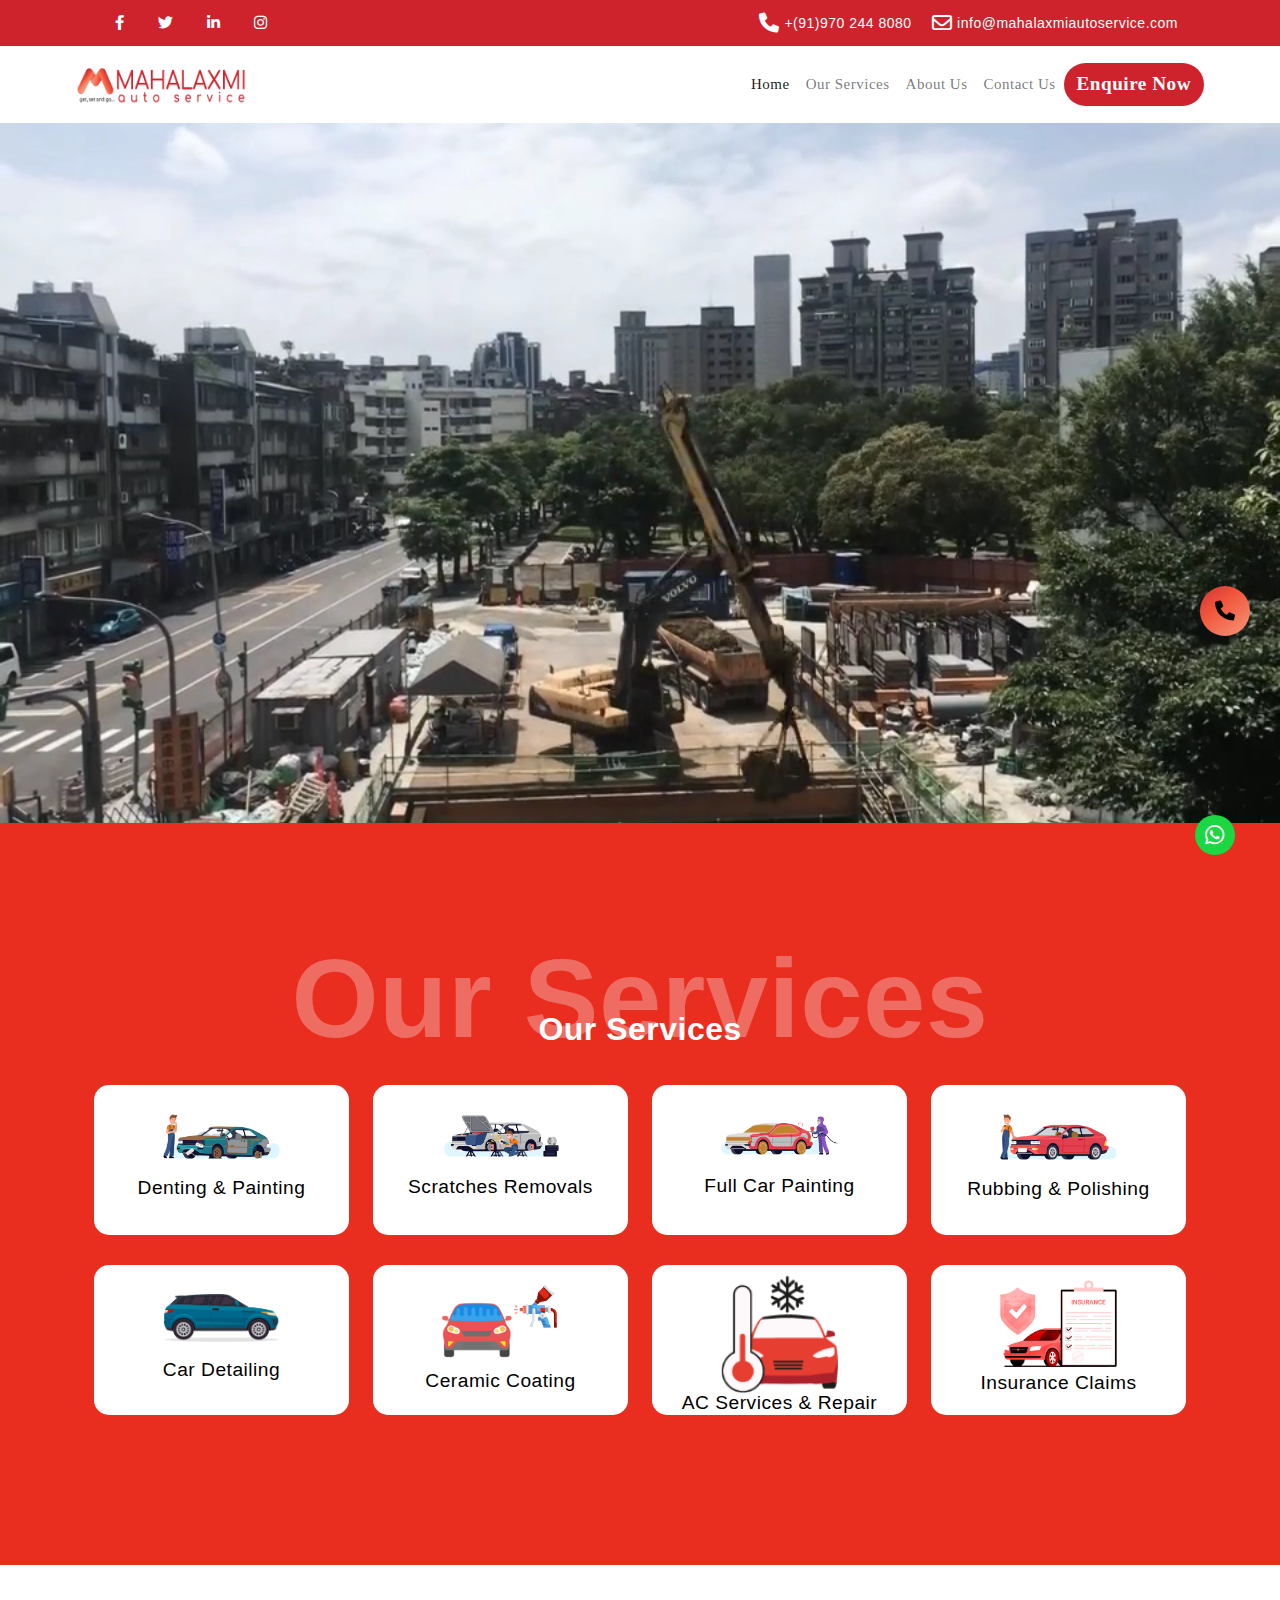
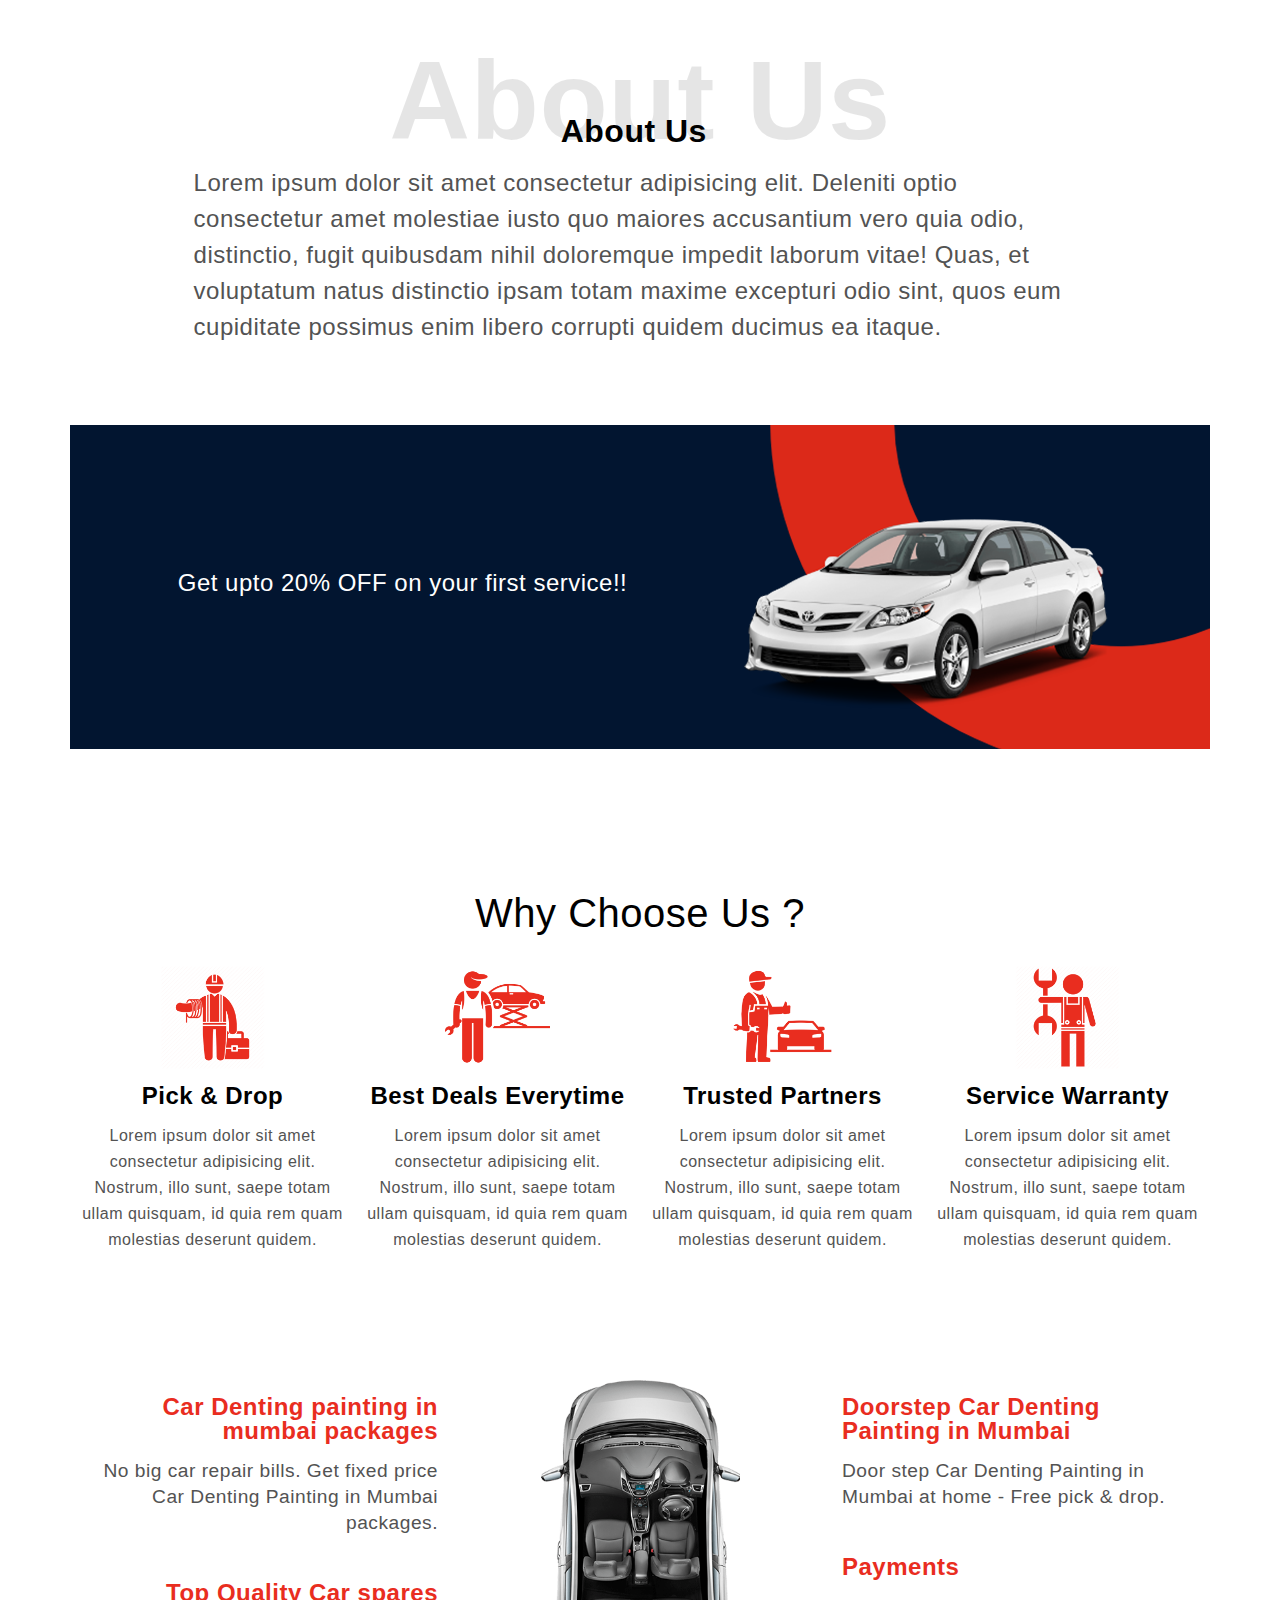
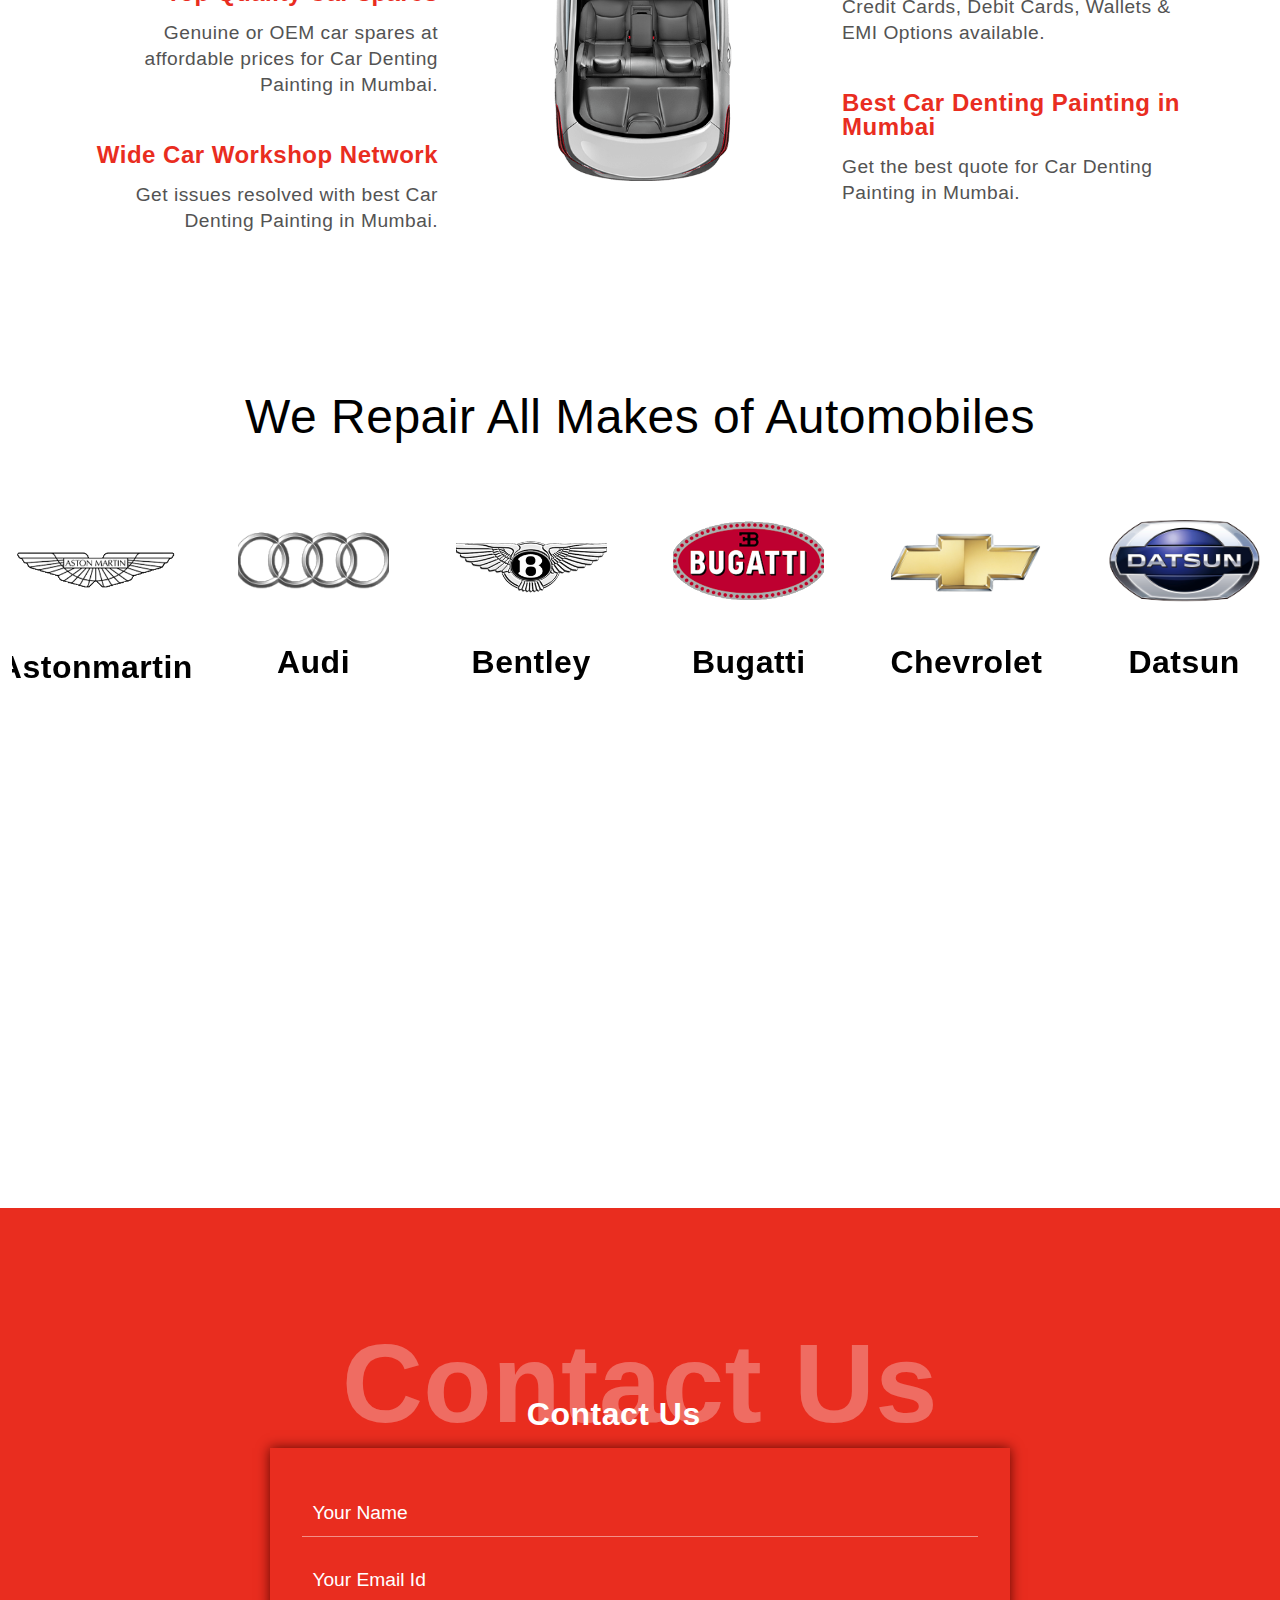
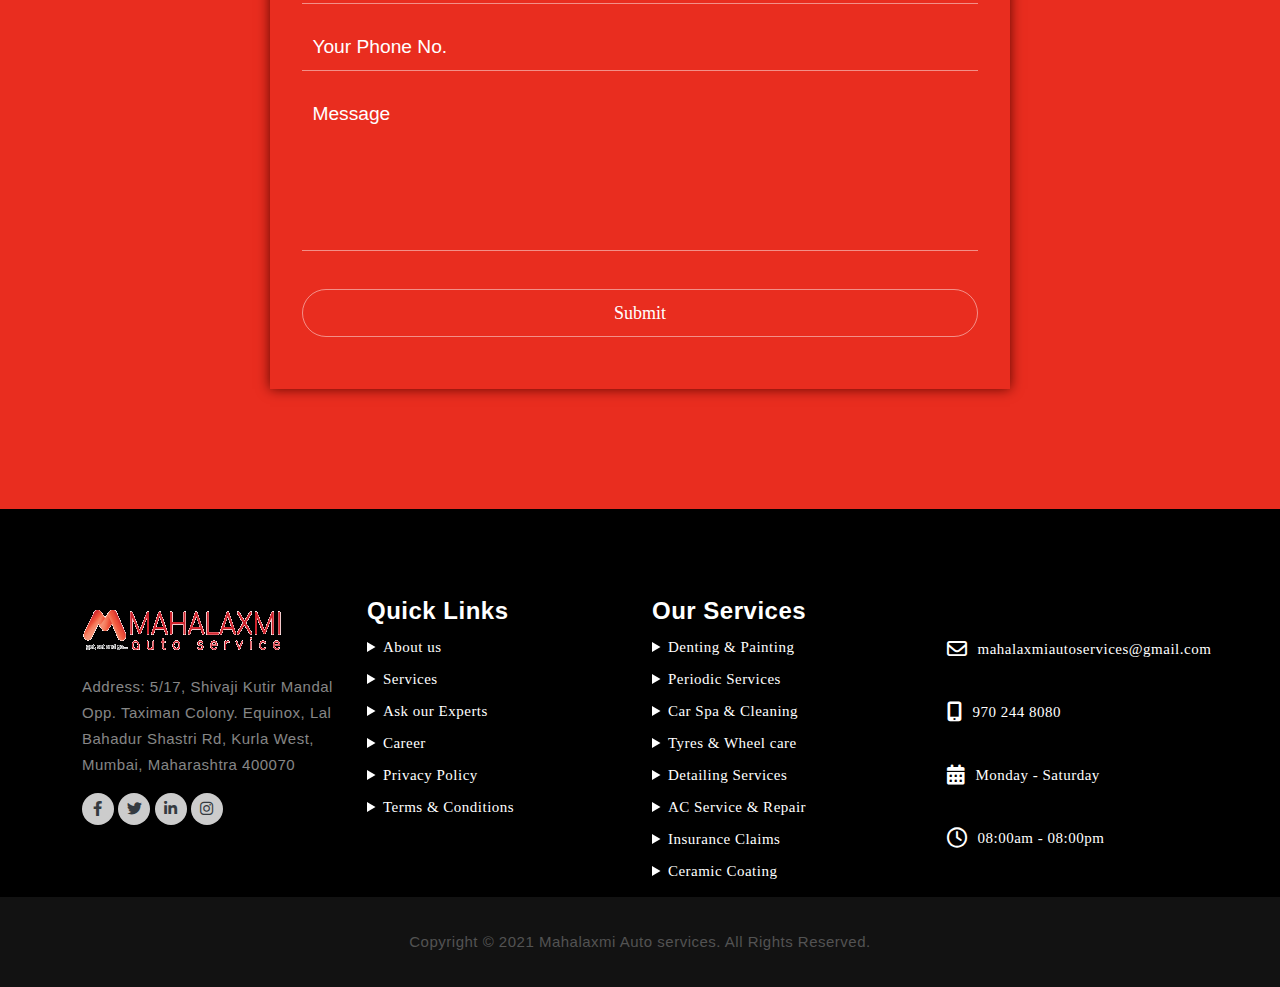
==== commit 98bac7cd: "now section added" ====
--- a/index.html
+++ b/index.html
@@ -9,7 +9,7 @@
   <!-- <link rel="shortcut icon" href="../image/favicon.png" type="image/x-icon"> -->
   <link rel="stylesheet" href="https://cdnjs.cloudflare.com/ajax/libs/font-awesome/6.0.0-beta2/css/all.min.css" />
   <link rel="stylesheet" href="https://unpkg.com/swiper/swiper-bundle.min.css" />
-  <link href="https://unpkg.com/aos@2.3.1/dist/aos.css" rel="stylesheet">
+  <!-- <link href="https://unpkg.com/aos@2.3.1/dist/aos.css" rel="stylesheet"> -->
   <link rel="stylesheet" href="./assets/css/style.css">
   <link rel="stylesheet" href="./assets/css/responsive.css">
 
@@ -18,7 +18,35 @@
 
 <body>
 
-
+  <div class="pop-sec">
+    <div class="call-header">
+      <h4>Call us to know more</h4> 
+      <i class="fas fa-times close-btn"></i>
+    </div>
+    <div class="popup-body">
+      <h4>Get upto 10% discount.
+      </h4>
+      <i class="fas fa-phone"></i></span><a href="tel:+919702448080">+(91)970 244 8080</a>
+    
+    <button type="button" class="btn"> <a href="tel:+919702448080">Call</a>
+    </button>
+  </div>
+  </div>
+<script>
+  var popupsec = document.querySelector(".pop-sec");
+  var closesec = document.querySelector(".close-btn");
+  window.onload=(e)=>{
+    window.setTimeout(()=>{
+      console.log("popup showing");
+      popupsec.classList.add("pop-sec-show");
+    }, 5000)
+  };
+  closesec.addEventListener("click",function(){
+    popupsec.classList.remove("pop-sec-show");
+    console.log("popup closing");
+
+  });
+</script>
   <!-- <div class="modal fade bs-example-modal-lg" tabindex="-1" role="dialog" aria-labelledby="myLargeModalLabel"
     aria-hidden="true" id="onload">
 
@@ -674,6 +702,10 @@
         disableOnInteraction: false,
       },
       breakpoints: {
+        420: {
+          slidesPerView: 1,
+          spaceBetween: 10,
+        },
         640: {
           slidesPerView: 2,
           spaceBetween: 20,
@@ -697,7 +729,7 @@
       },
     });
   </script>
-  <script src="https://unpkg.com/aos@2.3.1/dist/aos.js"></script>
+  <!-- <script src="https://unpkg.com/aos@2.3.1/dist/aos.js"></script>
   <script>
       AOS.init({
           startEvent: 'load',
@@ -706,7 +738,7 @@
       });
 
       AOS.refresh({});
-  </script>
+  </script> -->
   <script src="./assets/js/script.js"></script>
   
 </body>
--- a/assets/css/style.css
+++ b/assets/css/style.css
@@ -18,6 +18,7 @@
   font-weight: 300;
   line-height: 26px;
   letter-spacing: 0.5px;
+  position: relative;
   overflow-x: hidden;
   -webkit-font-smoothing: antialiased;
 }
@@ -188,6 +189,63 @@
     -o-transition: all 0.3s ease;
     -webkit-transition: all 0.3s ease;
     transition: all 0.3s ease;
+}
+
+
+
+.pop-sec{
+  top: 14px;
+position: absolute;
+display: none;
+padding: 2rem;
+width: 50%;
+height: auto;
+background: #000;
+transform: translate(-50%,0%);
+left: 50%;
+z-index: 1111;
+}
+.pop-sec .call-header{
+  display: flex;
+flex-direction: row;
+justify-content: space-between;
+}
+.pop-sec .call-header i{
+  font-size: 30px;
+  cursor: pointer;
+  color: #fff;
+}
+.pop-sec .call-header h4{
+  font-size: 2.5vw;
+  color: #fff;
+  display: inline;
+  text-align: center;
+  margin-bottom: 1rem;
+}
+.pop-sec .popup-body{
+  text-align: center;
+
+}
+
+.pop-sec-show{
+  display: block;
+}
+
+.pop-sec .popup-body i a{
+  font-size: 1.5rem;
+}
+.pop-sec .popup-body i{
+  font-size: 25px;
+  color: #fff;
+}
+.pop-sec .popup-body h4{
+  font-size: 2vw;
+  color: #fff;
+}
+.pop-sec .popup-body button{
+  border:1px solid #fff;
+  padding: 1rem;
+  margin: 1rem;
 }
 /* Modal Form Enquiry Now body style Start */
 
@@ -604,6 +662,7 @@
 .footer {
   padding: 5rem 0 0 0;
   background: #000;
+  overflow: hidden;
 }
 .footer-services h6,
 .footer-quick-link h6 {
--- a/assets/css/responsive.css
+++ b/assets/css/responsive.css
@@ -122,6 +122,21 @@
     .offer-sec .offer-row h4 {
         padding: 2rem 0;
         font-size: 2rem;
+    }
+    #callme {
+        /* position: fixed; */
+        /* right: 45px; */
+        bottom: 50%;
+        /* width: 70px; */
+        /* height: 70px; */
+      }
+      #scroll,
+      .whatsapp-btn {
+        right: 10px;
+      }
+      .pop-sec {
+        top: 120px;
+        width: 90%;
     }
   }
   /* ==========540px breakpoint ==============*/
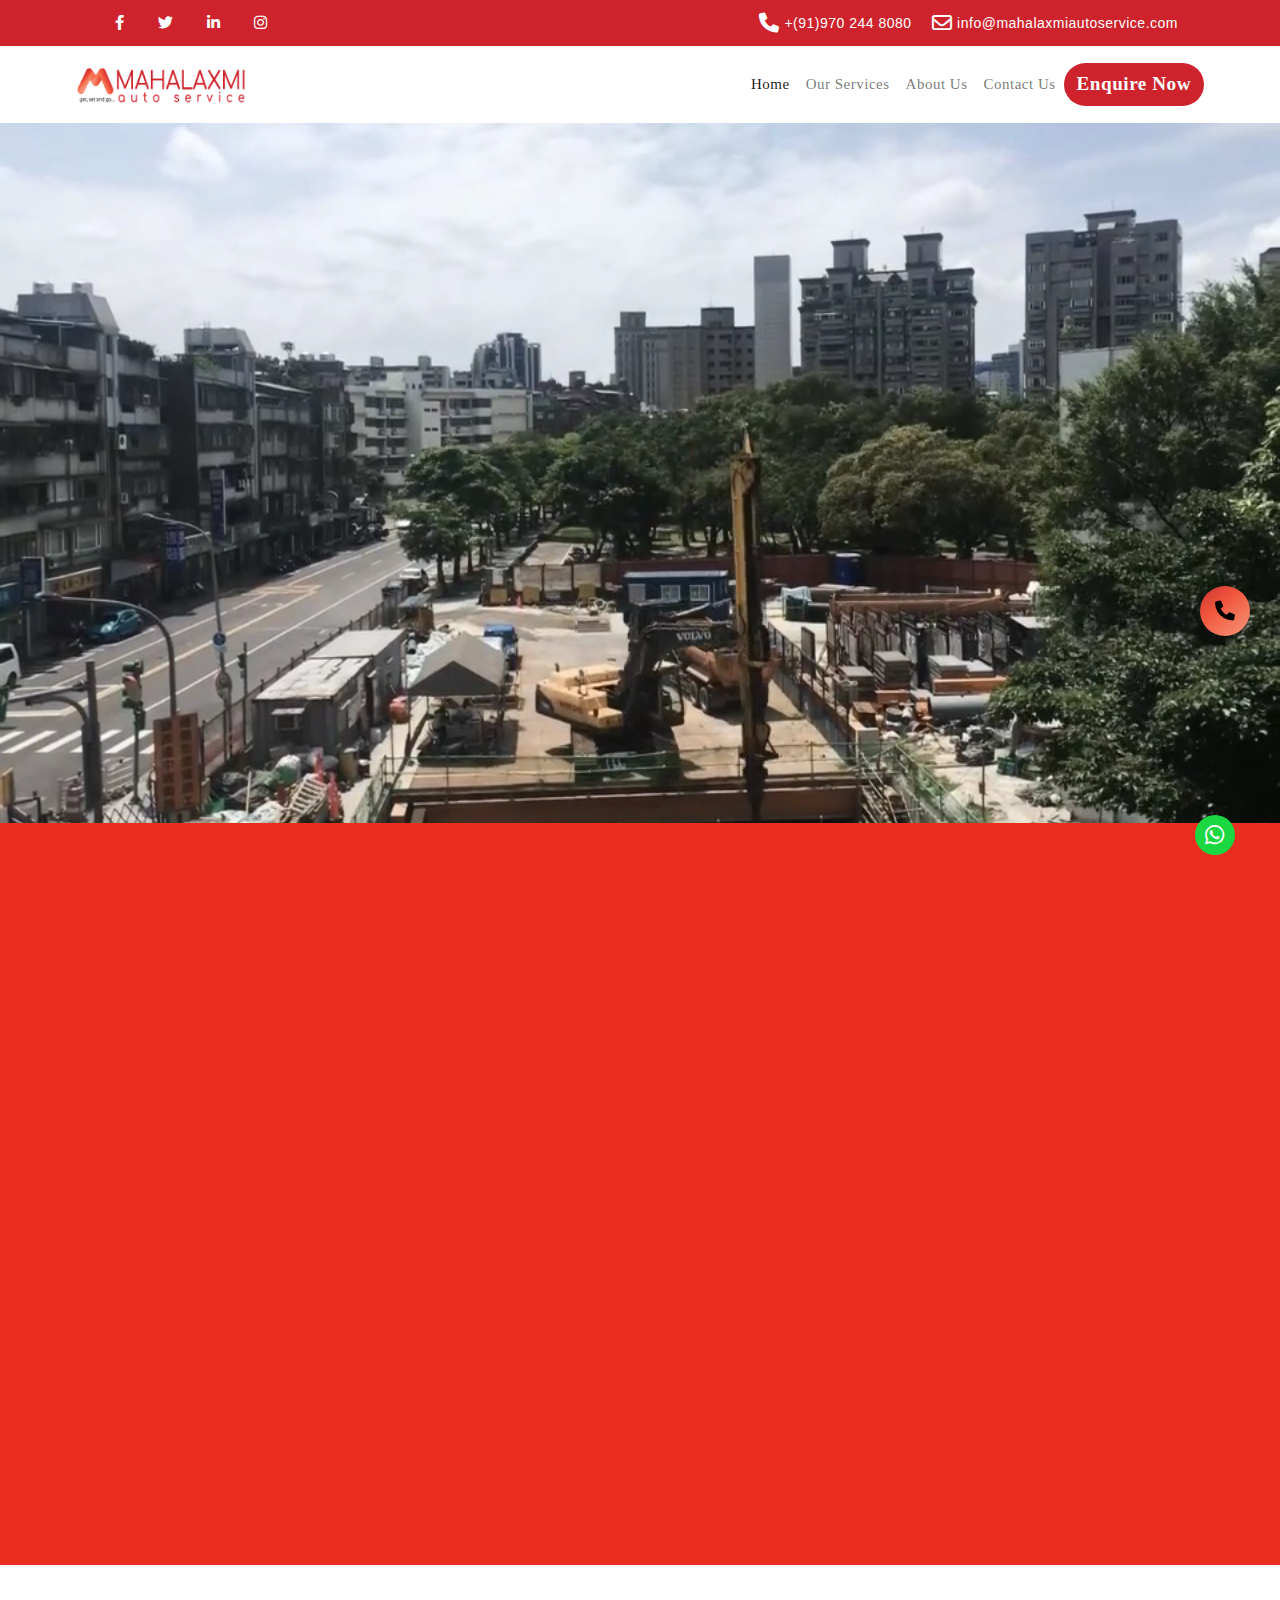
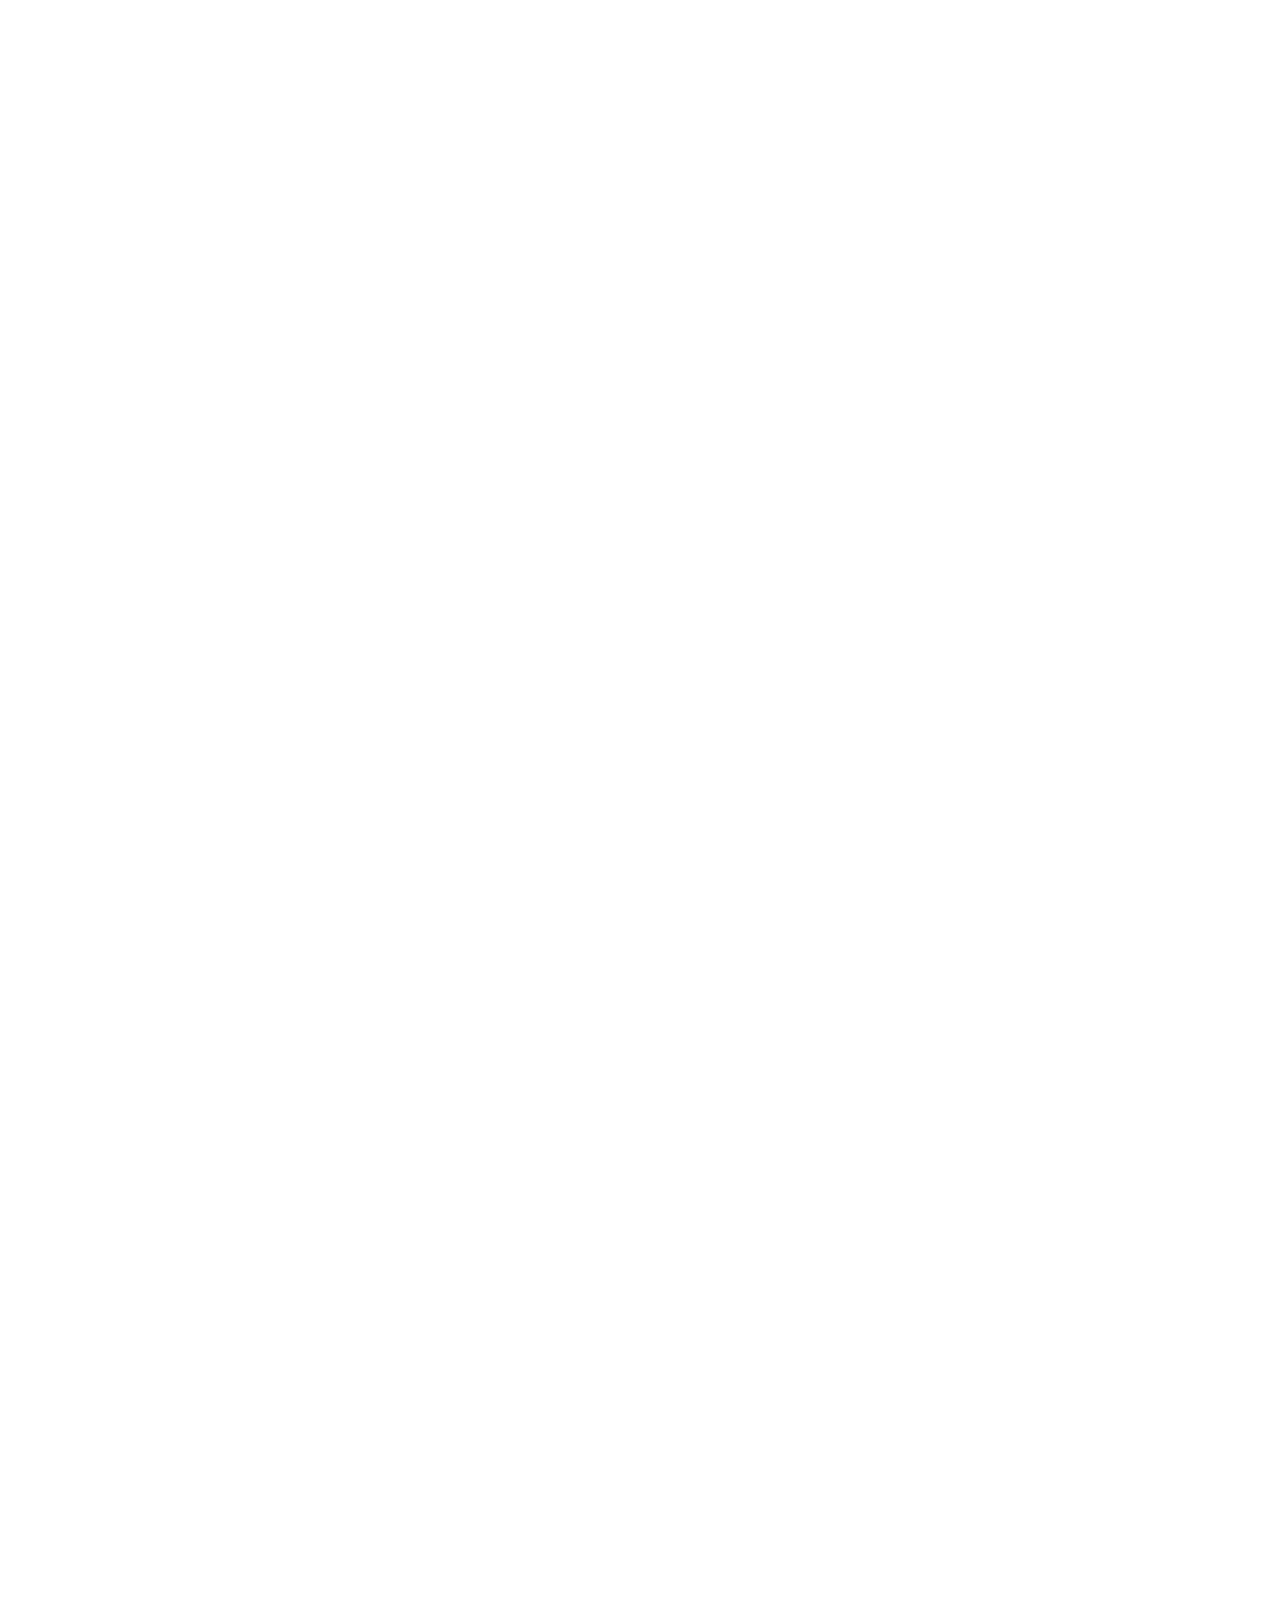
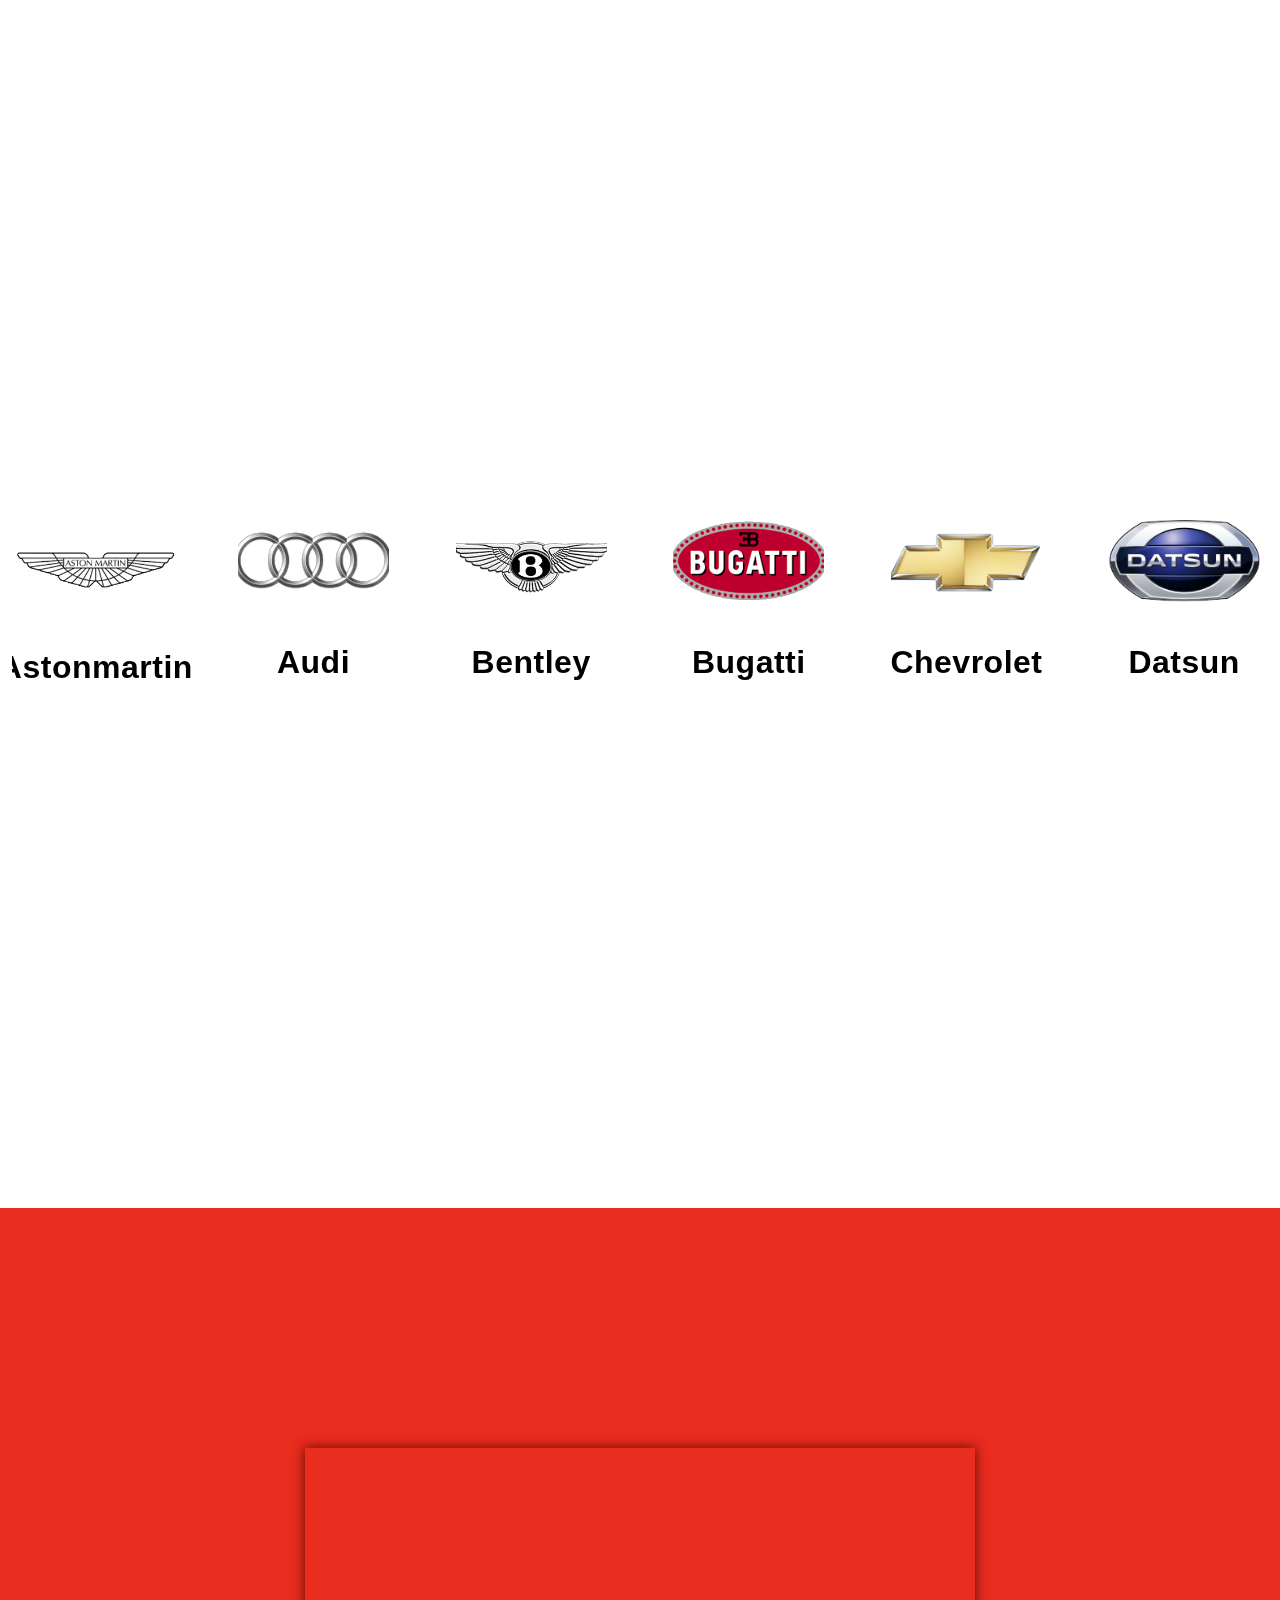
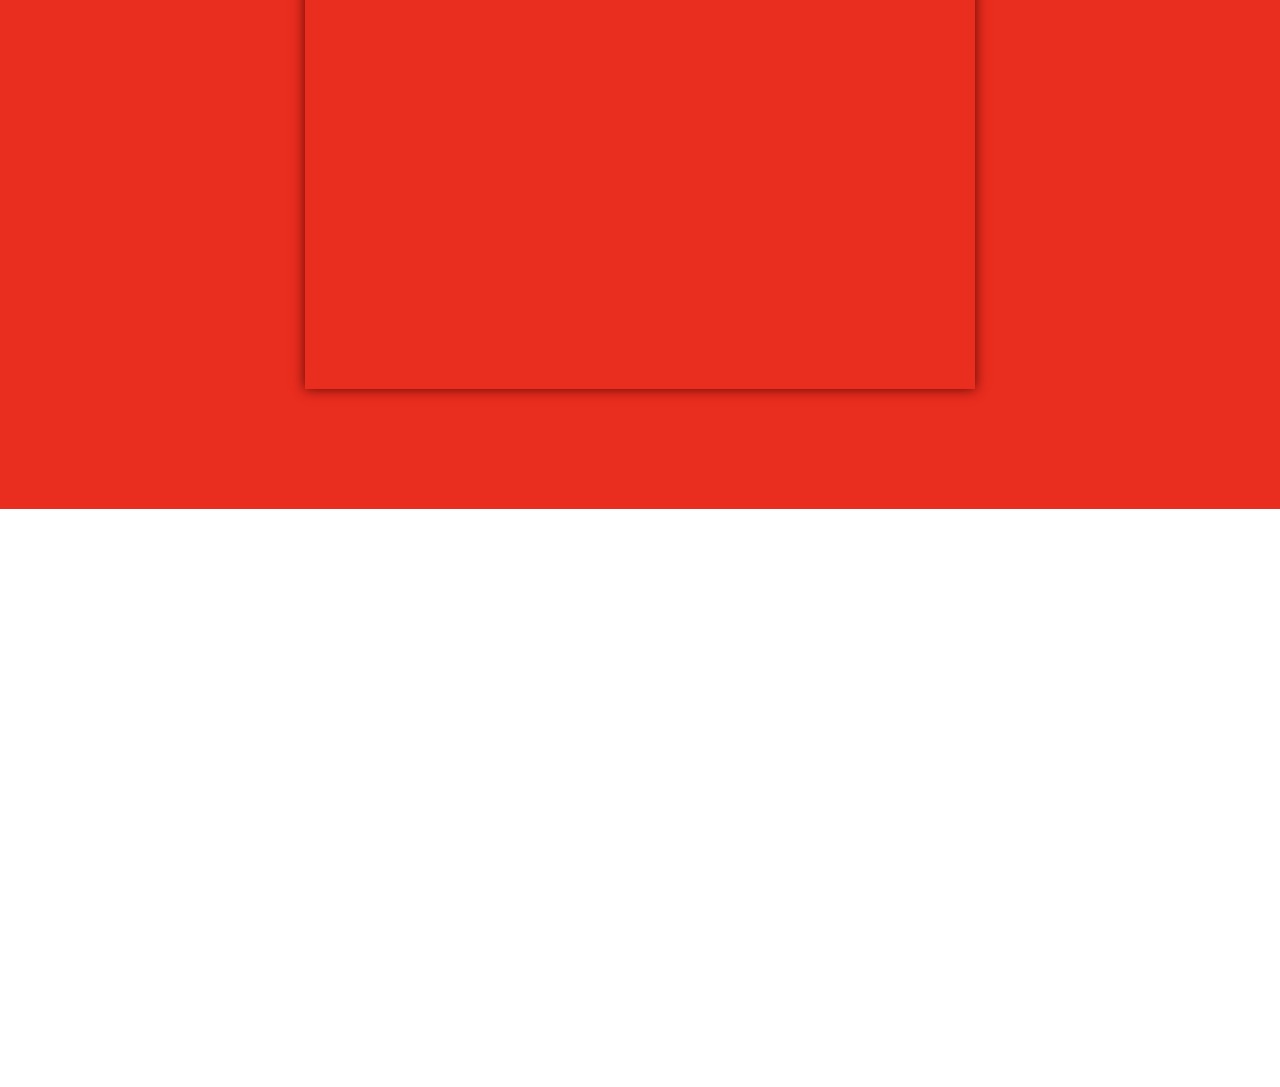
==== commit 92c7ec97: "Minor Changes" ====
--- a/index.html
+++ b/index.html
@@ -9,7 +9,7 @@
   <!-- <link rel="shortcut icon" href="../image/favicon.png" type="image/x-icon"> -->
   <link rel="stylesheet" href="https://cdnjs.cloudflare.com/ajax/libs/font-awesome/6.0.0-beta2/css/all.min.css" />
   <link rel="stylesheet" href="https://unpkg.com/swiper/swiper-bundle.min.css" />
-  <!-- <link href="https://unpkg.com/aos@2.3.1/dist/aos.css" rel="stylesheet"> -->
+  <link href="https://unpkg.com/aos@2.3.1/dist/aos.css" rel="stylesheet">
   <link rel="stylesheet" href="./assets/css/style.css">
   <link rel="stylesheet" href="./assets/css/responsive.css">
 
@@ -157,25 +157,25 @@
       <h1 data-aos="fade-up" data-aos-duration="3000">Our Services</h1>
       <div class="row services-row">
         <div class="col-lg-3 col-md-3 col-sm-12">
-          <div class="service-card" data-aos="zoom-in"  data-aos-duration="3000">
+          <div class="service-card" data-aos="fade-up"  data-aos-duration="3000">
             <img src="./assets/images/Denting & painting.png" alt="Denting & Painting">
             <h3>Denting & Painting</h3>
           </div>
         </div>
         <div class="col-lg-3 col-md-3 col-sm-12">
-          <div class="service-card" data-aos="zoom-in"  data-aos-duration="3000" >
+          <div class="service-card" data-aos="fade-up"  data-aos-duration="3000" >
             <img src="./assets/images/scratch removals.png" alt="Scratches Removals">
             <h3>Scratches Removals</h3>
           </div>
         </div>
         <div class="col-lg-3 col-md-3 col-sm-12">
-          <div class="service-card" data-aos="zoom-in"  data-aos-duration="3000">
+          <div class="service-card" data-aos="fade-up"  data-aos-duration="3000">
             <img src="./assets/images/full car painting.png" alt="Full Car Painting">
             <h3>Full Car Painting</h3>
           </div>
         </div>
         <div class="col-lg-3 col-md-3 col-sm-12">
-          <div class="service-card" data-aos="zoom-in"  data-aos-duration="3000">
+          <div class="service-card" data-aos="fade-up"  data-aos-duration="3000">
             <img src="./assets/images/Rubbing & Polishing.png" alt="Rubbing & Polishing">
             <h3>Rubbing & Polishing</h3>
           </div>
@@ -183,25 +183,25 @@
       </div>
       <div class="row services-row">
         <div class="col-lg-3 col-md-3 col-sm-12">
-          <div class="service-card" data-aos="zoom-in"  data-aos-duration="3000">
+          <div class="service-card" data-aos="fade-up"  data-aos-duration="3000">
             <img src="./assets/images/Car-Detaling.png" alt="Car Detailing">
             <h3>Car Detailing</h3>
           </div>
         </div>
         <div class="col-lg-3 col-md-3 col-sm-12">
-          <div class="service-card" data-aos="zoom-in"  data-aos-duration="3000">
+          <div class="service-card" data-aos="fade-up"  data-aos-duration="3000">
             <img src="./assets/images/ceramic coating.png" alt="Ceramic Coating">
             <h3>Ceramic Coating</h3>
           </div>
         </div>
         <div class="col-lg-3 col-md-3 col-sm-12">
-          <div class="service-card" data-aos="zoom-in"  data-aos-duration="3000">
+          <div class="service-card" data-aos="fade-up"  data-aos-duration="3000">
             <img src="./assets/images/AC-service & Repaire.png" alt="AC Services & Repair">
             <h3>AC Services & Repair</h3>
           </div>
         </div>
         <div class="col-lg-3 col-md-3 col-sm-12">
-          <div class="service-card" data-aos="zoom-in"  data-aos-duration="3000">
+          <div class="service-card" data-aos="fade-up"  data-aos-duration="3000">
             <img src="./assets/images/Insurance & Claims.png" alt="Insurance Claims">
             <h3>Insurance Claims</h3>
           </div>
@@ -231,7 +231,7 @@
 
 
   <!-- Offer section start -->
-  <section class="offer-sec" data-aos="zoom-in-down" data-aos-duration="3000">
+  <section class="offer-sec" data-aos="fade-up" data-aos-duration="3000">
     <div class="container">
       <div class="row offer-row align-items-center">
         <div class="col-lg-7 col-md-7 col-sm-12">
@@ -564,7 +564,7 @@
   </div> -->
 
 
-  <section class="google-map-section" data-aos="zoom-in" data-aos-duration="3000">
+  <section class="google-map-section" data-aos="fade-up" data-aos-duration="3000">
     <!-- Google Map -->
     <!-- <div class="map" data-latitude="-37.817240" data-longitude="144.955826" data-style="light" data-info="Hello from &lt;br&gt;">
 
@@ -579,7 +579,7 @@
   <!-- Contact US -->
 
   <section class="enquiry-form-sec" id="enquiry-now">
-    <div class="container-fluid">
+    <div class="container p-0">
         <div class="row m-0">
           <div class="contact-us">
             <h1 data-aos="fade-up" data-aos-duration="3000">Contact Us</h1>
@@ -587,7 +587,7 @@
             <!-- <h1>Contact Us</h1> -->
             <div class="col-12">
                 <div class="enquiry-form">
-                    <form action="" method="post" class="enquiry-width" data-aos="zoom-out-up" data-aos-duration="3000">
+                    <form action="" method="post" class="enquiry-width" data-aos="fade-up" data-aos-duration="3000">
                         <input type="text" name="name" required id="" placeholder="Your Name" />
                         <input type="email" name="email" required id="" placeholder="Your Email Id" />
                         <input type="number" name="mobile" required id="" placeholder="Your Phone No." />
@@ -603,7 +603,7 @@
 </section>
   <!-- Contact US ends -->
   <!-- Footer start  -->
-  <footer class="footer" data-aos="zoom-out-down">
+  <footer class="footer" data-aos="fade-up">
     <div class="container">
       <div class="row align-item">
         <div class="col-lg-3 col-md-6 col-sm-12">
@@ -729,7 +729,7 @@
       },
     });
   </script>
-  <!-- <script src="https://unpkg.com/aos@2.3.1/dist/aos.js"></script>
+  <script src="https://unpkg.com/aos@2.3.1/dist/aos.js"></script>
   <script>
       AOS.init({
           startEvent: 'load',
@@ -738,7 +738,7 @@
       });
 
       AOS.refresh({});
-  </script> -->
+  </script>
   <script src="./assets/js/script.js"></script>
   
 </body>
--- a/assets/css/style.css
+++ b/assets/css/style.css
@@ -200,9 +200,10 @@
 padding: 2rem;
 width: 50%;
 height: auto;
-background: #000;
+background: #e92d1f;
 transform: translate(-50%,0%);
 left: 50%;
+box-shadow: 1px 5px 20px #e92d1f;
 z-index: 1111;
 }
 .pop-sec .call-header{
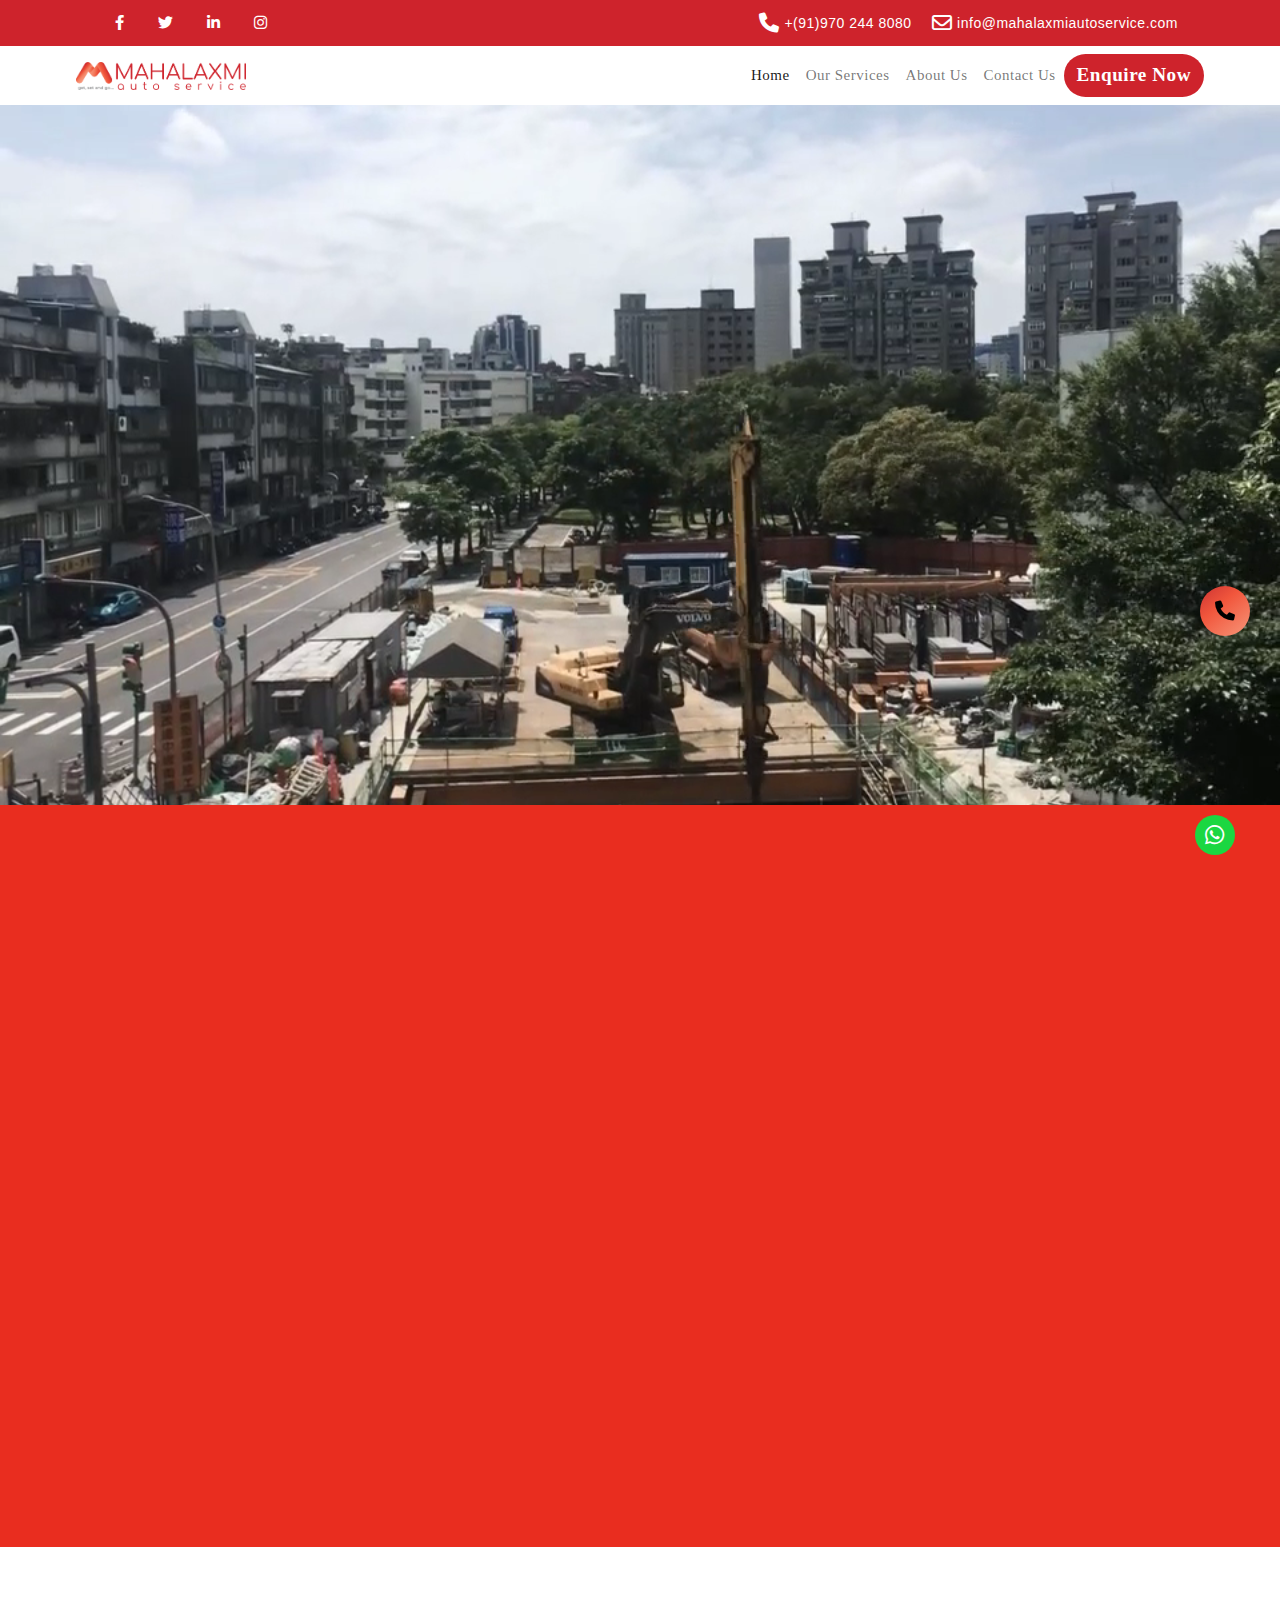
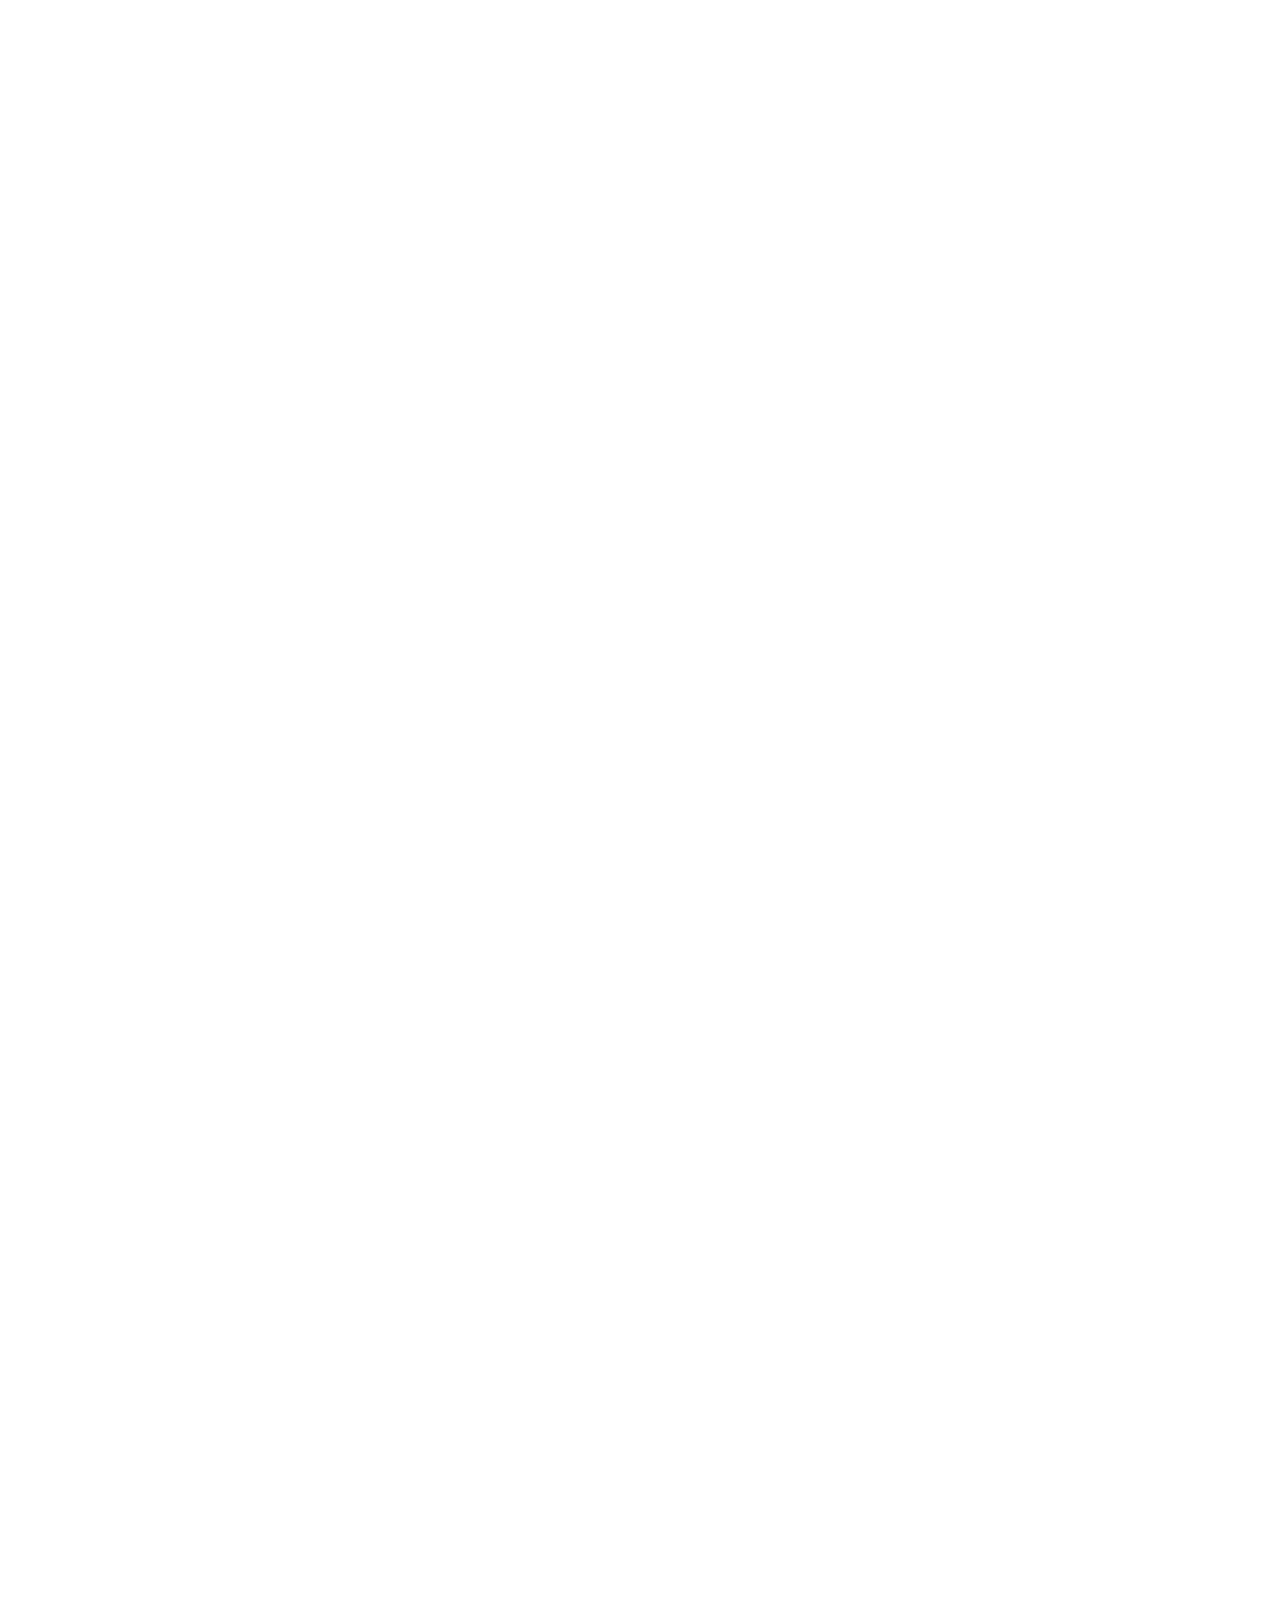
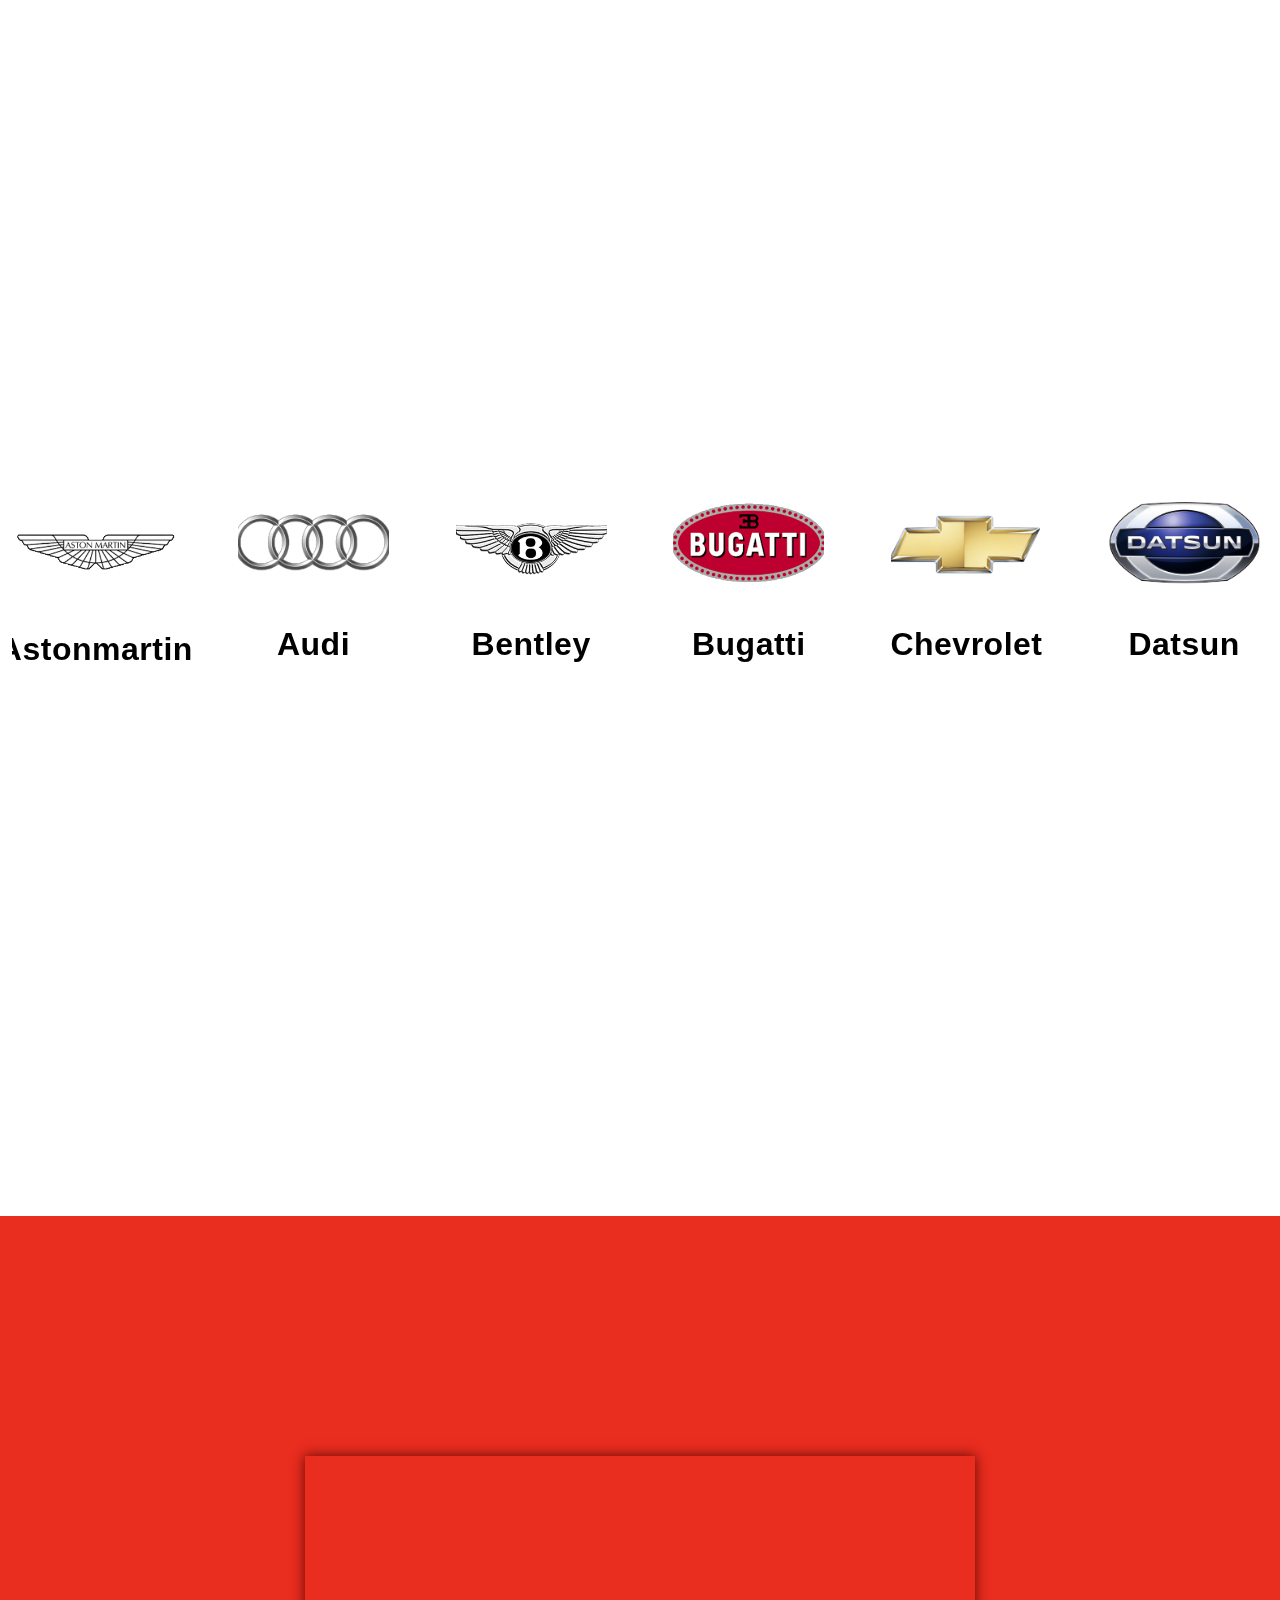
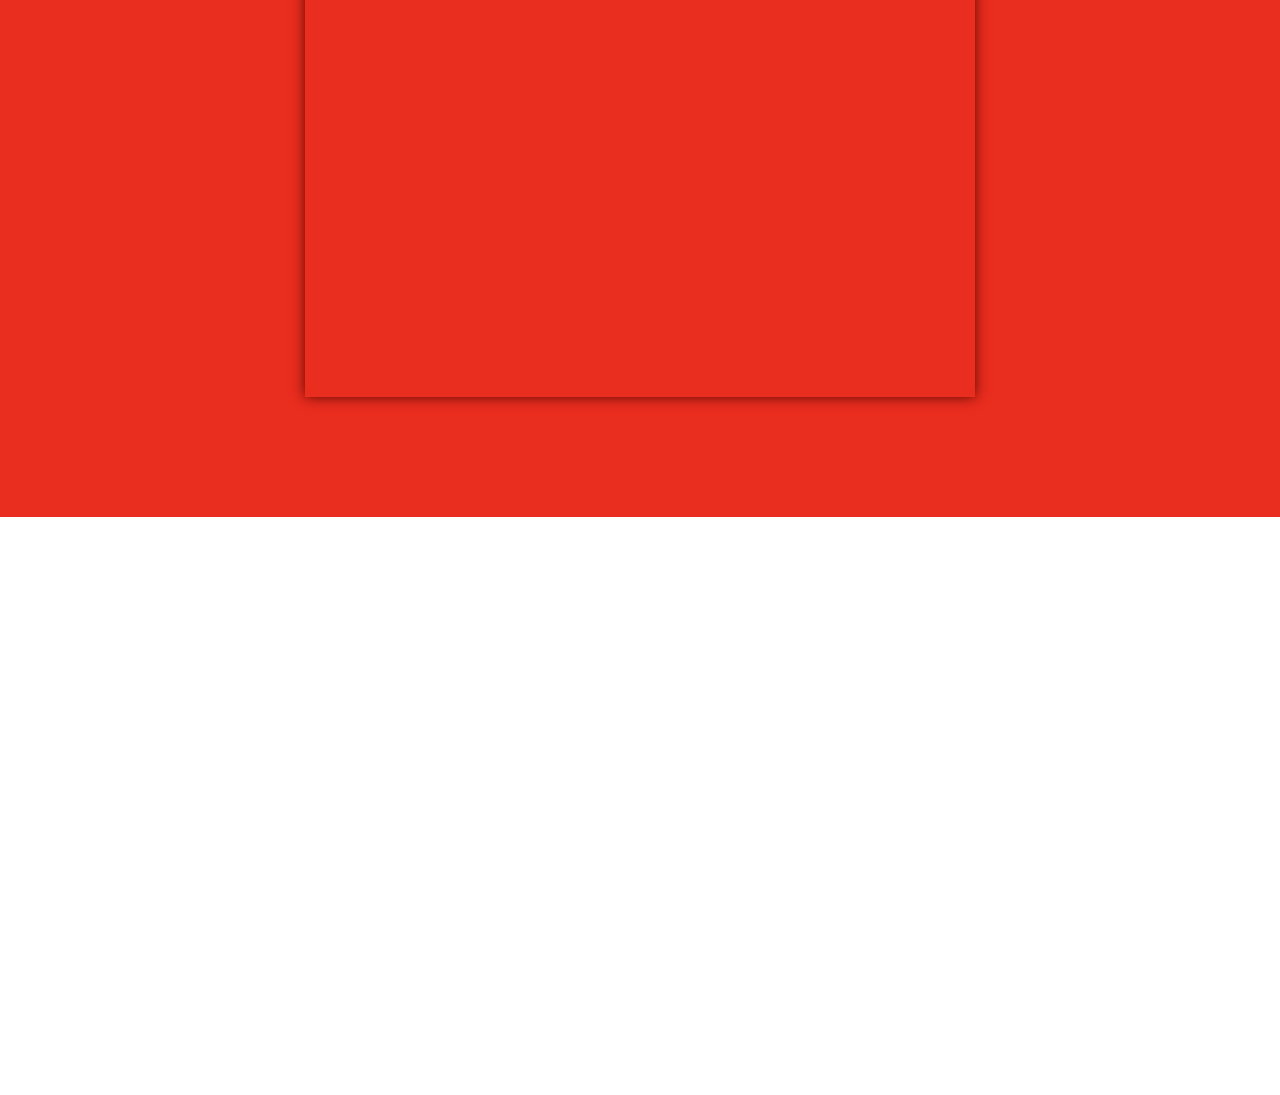
==== commit dd21a90a: "new logo added" ====
--- a/index.html
+++ b/index.html
@@ -5,15 +5,30 @@
   <meta charset="UTF-8">
   <meta http-equiv="X-UA-Compatible" content="IE=edge">
   <meta name="viewport" content="width=device-width, initial-scale=1.0">
+  <link rel="shortcut icon" href="./assets/images/favicon-logo.png" type="image/x-icon">
+  <link rel="apple-touch-icon" href="assets/images/favicon-logo.png" />
+  <link rel="apple-touch-icon" sizes="72x72" href="./assets/images/favicon-logo.png" />
+  <link rel="apple-touch-icon" sizes="114x114" href="./assets/images/favicon-logo.png" />
+  <link rel="apple-touch-icon" sizes="144x144" href="./assets/images/favicon-logo.png" />
+  <link rel="stylesheet" href="https://cdnjs.cloudflare.com/ajax/libs/font-awesome/6.0.0-beta2/css/all.min.css" />
   <link rel="stylesheet" href="./assets/css/bootstrap.min.css">
-  <!-- <link rel="shortcut icon" href="../image/favicon.png" type="image/x-icon"> -->
-  <link rel="stylesheet" href="https://cdnjs.cloudflare.com/ajax/libs/font-awesome/6.0.0-beta2/css/all.min.css" />
   <link rel="stylesheet" href="https://unpkg.com/swiper/swiper-bundle.min.css" />
   <link href="https://unpkg.com/aos@2.3.1/dist/aos.css" rel="stylesheet">
   <link rel="stylesheet" href="./assets/css/style.css">
   <link rel="stylesheet" href="./assets/css/responsive.css">
-
-  <title>Mahalaxmi Auto Services | Home</title>
+  <meta name="title" content="Mahalaxmi Auto Services ">
+  <meta name="author" content="Mahalaxmi Auto Services ">
+  <meta name="copyright" content="All rights Reserved. Developed for Mahalaxmi Auto Services ">
+  <meta name="description" content="">
+  <meta name="keywords" content="mahalaxmi, mahalaxmi auto service,denting and penting,car,car denting penting,denting penting in mumbai,car denting penting in kurla,car repairing,best car repairing in kurla,best car repairing in mumbai,car repairing near me,car penting near kurla,scratches removals,full car painting,rubbing & polishing,car detailing,ceramic coating,AC services & repair,insurance claims,best car deals,car servicing,car workshop,workshop in kurla near me">
+
+  <meta property="og:title" content="Mahalaxmi Auto Services ">
+  <meta property="og:description" content="">
+  <!-- <link rel="canonical" href="" /> -->
+  <meta name="twitter:title" content="Mahalaxmi Auto Services ">
+  <meta name="twitter:description" content="Mahalaxmi Auto Services ">
+
+  <title>Mahalaxmi Auto Services </title>
 </head>
 
 <body>
@@ -47,29 +62,7 @@
 
   });
 </script>
-  <!-- <div class="modal fade bs-example-modal-lg" tabindex="-1" role="dialog" aria-labelledby="myLargeModalLabel"
-    aria-hidden="true" id="onload">
-
-    <div class="modal-dialog">
-
-      <div class="modal-content">
-        <div class="modal-header">
-          <button type="button" class="close" data-dismiss="modal">Close</button>
-          <h4 class="modal-title">Call us to know more</h4>
-        </div>
-        <div class="modal-body">
-          <h4>Get upto 10% discount.
-          </h4>
-          <i class="fas fa-phone"></i></span><a href="tel:+919702448080">+(91)970 244 8080</a>
-        </div>
-        <div class="modal-footer">
-          <button type="button" class="btn btn-default" data-dismiss="modal"> <a href="tel:+919702448080">Call</a>
-          </button>
-        </div>
-      </div>
-
-    </div>
-  </div> -->
+ 
   <header>
     <div class="upper-nav">
       <div class="container">
@@ -547,26 +540,7 @@
   <!-- Partners ends-->
 
 
-
-  <!-- <div class="swiper mySwiper">
-    <div class="swiper-wrapper">
-      <div class="swiper-slide">Slide 1</div>
-      <div class="swiper-slide">Slide 2</div>
-      <div class="swiper-slide">Slide 3</div>
-      <div class="swiper-slide">Slide 4</div>
-      <div class="swiper-slide">Slide 5</div>
-      <div class="swiper-slide">Slide 6</div>
-      <div class="swiper-slide">Slide 7</div>
-      <div class="swiper-slide">Slide 8</div>
-      <div class="swiper-slide">Slide 9</div>
-    </div>
-    <div class="swiper-pagination"></div>
-  </div> -->
-
-
   <section class="google-map-section" data-aos="fade-up" data-aos-duration="3000">
-    <!-- Google Map -->
-    <!-- <div class="map" data-latitude="-37.817240" data-longitude="144.955826" data-style="light" data-info="Hello from &lt;br&gt;">
 
     </div> -->
     <iframe
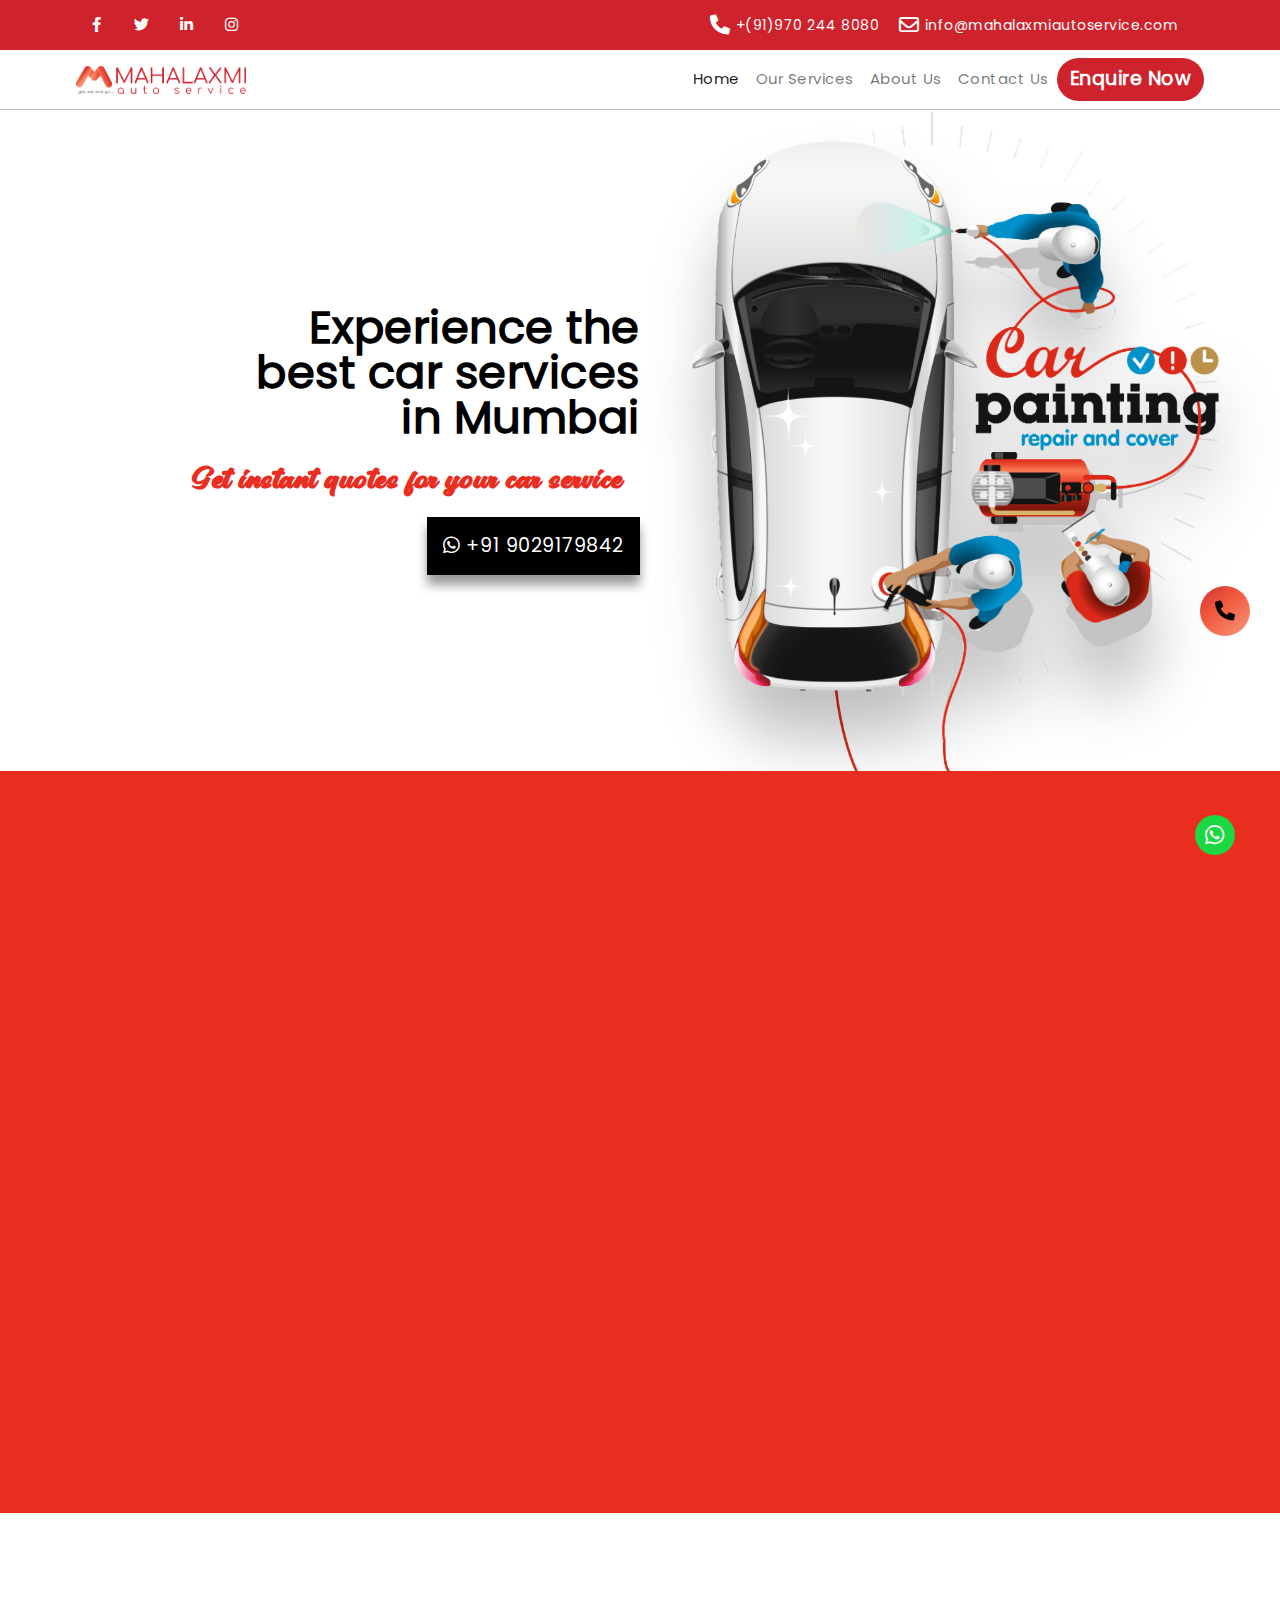
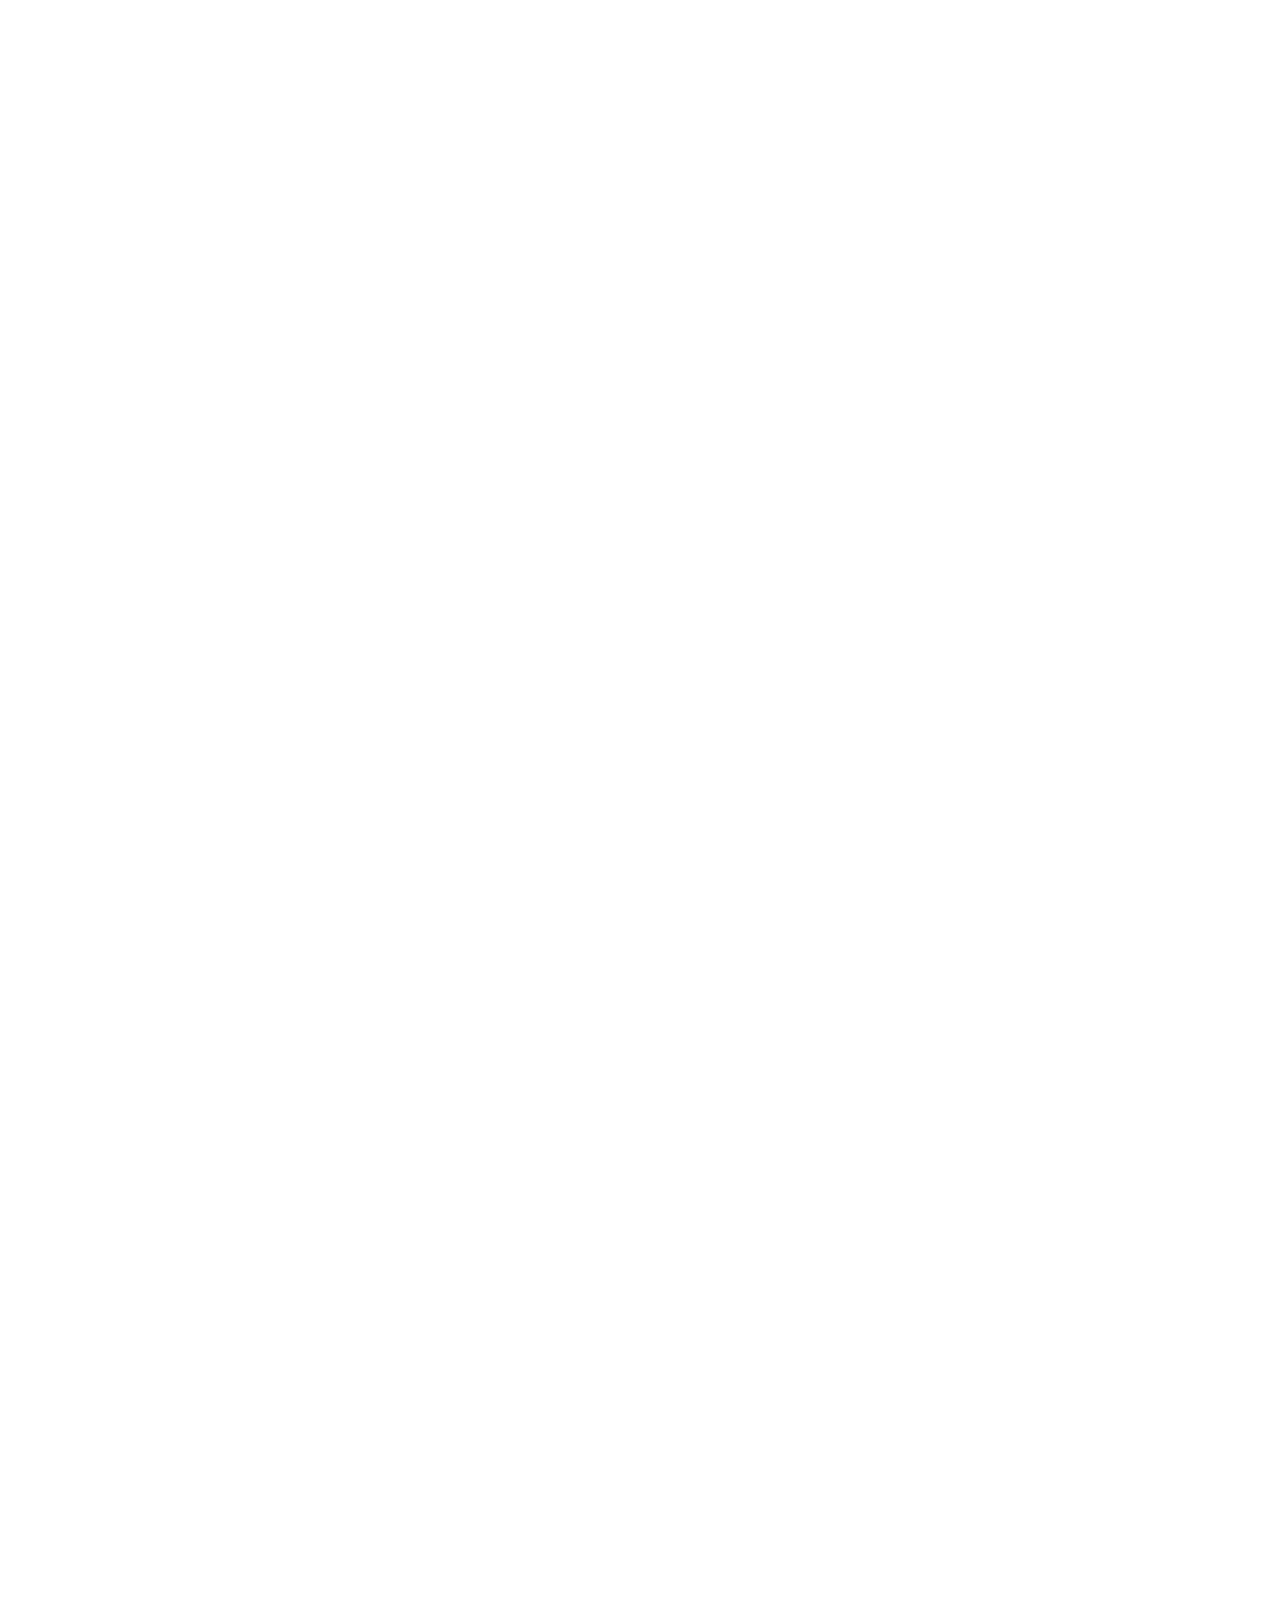
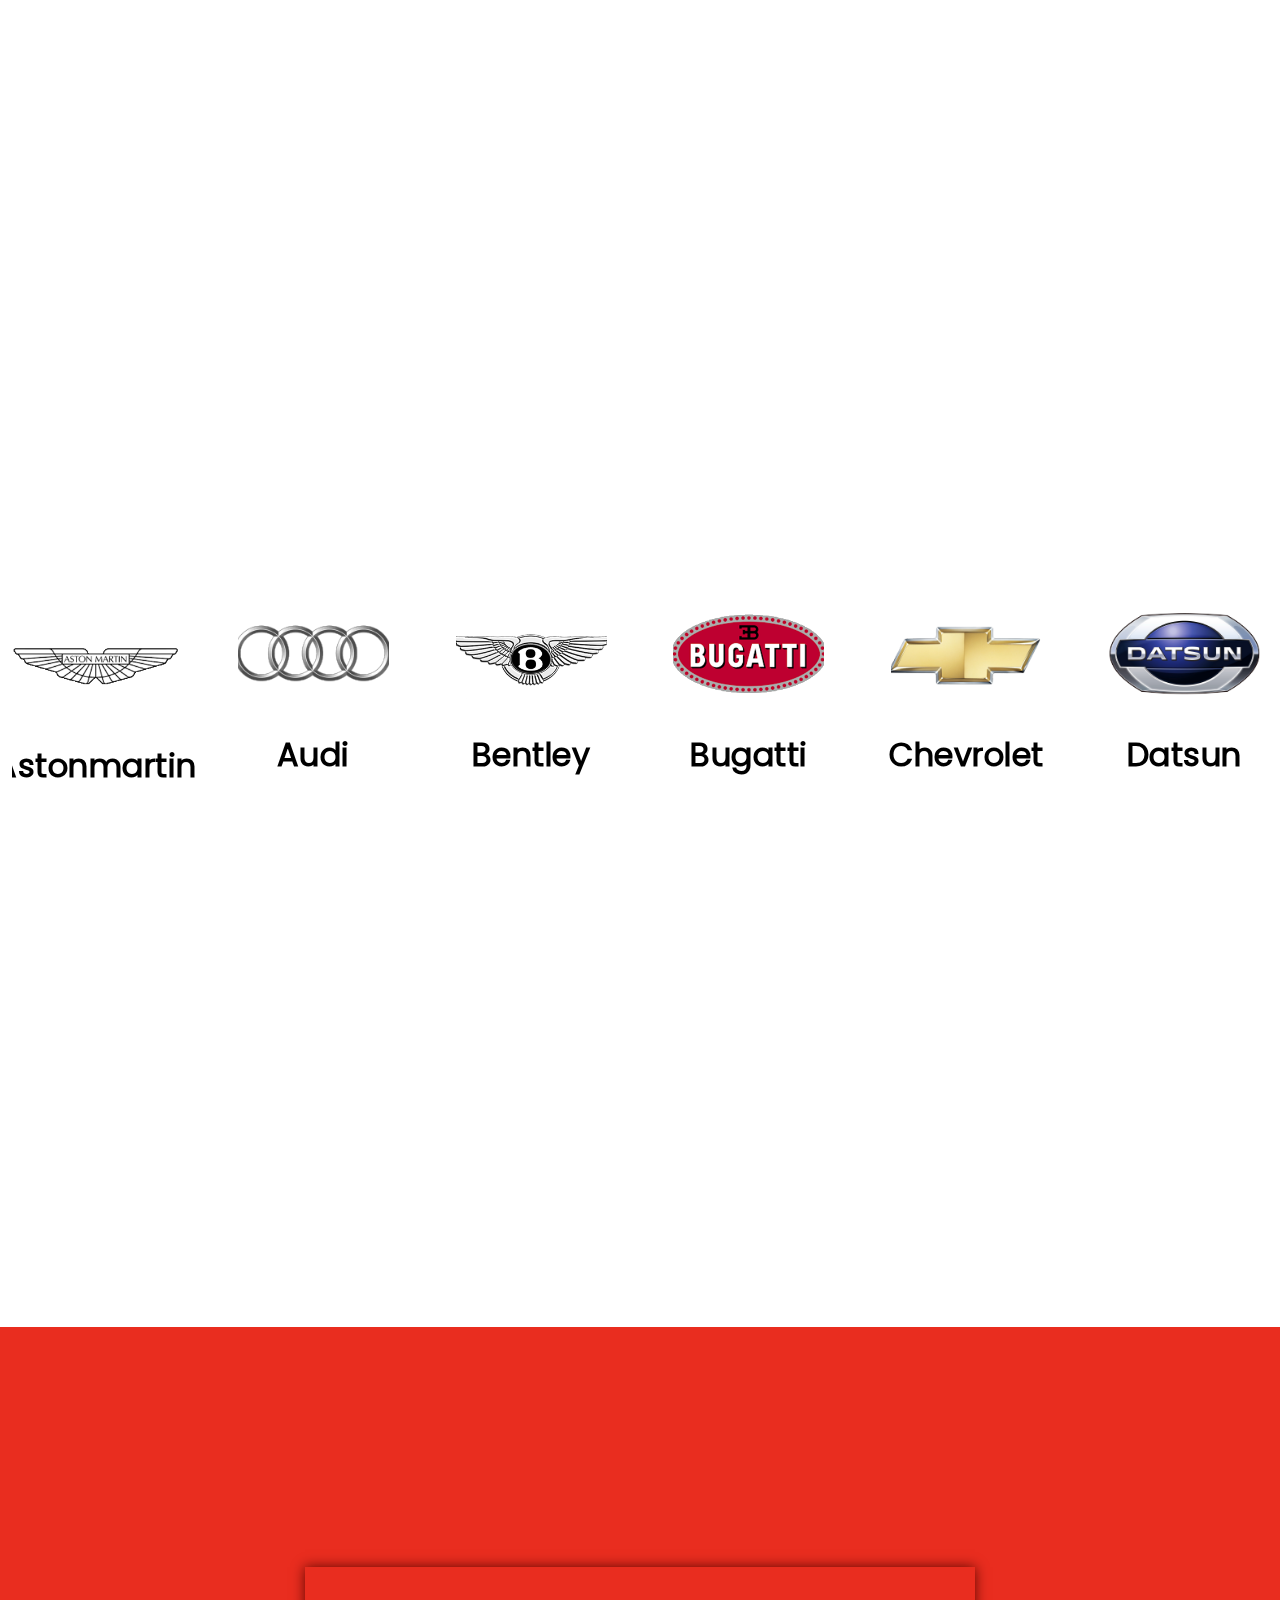
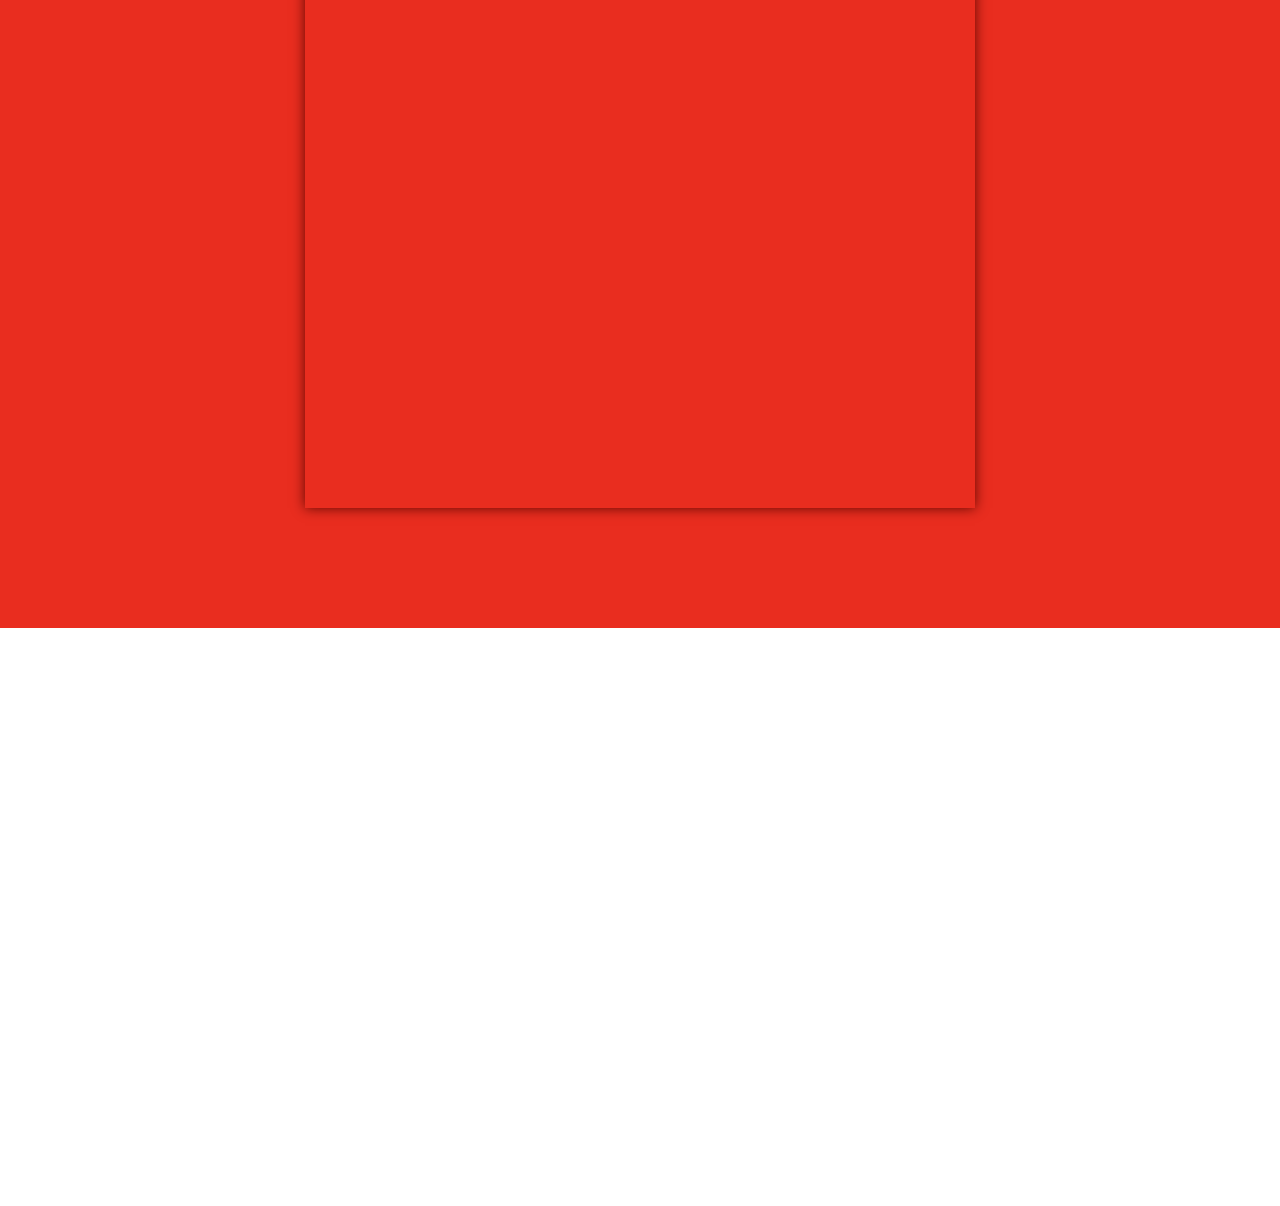
==== commit 0125ae84: "Image added in first Section" ====
--- a/index.html
+++ b/index.html
@@ -118,7 +118,7 @@
               <a class="nav-link" href="#enquiry-now">Contact Us</a>
             </li>
             <li>
-              <a href="#" class="btn enq-btn">Enquire&nbsp;Now</a>
+              <a href="#enquiry-now" class="btn enq-btn">Enquire&nbsp;Now</a>
             </li>
           </ul>
         </div>
@@ -133,7 +133,7 @@
     </a>
   </div>
   <!-- Video section start -->
-  <div class="video-sec">
+  <!-- <div class="video-sec">
     <div class="video-wrap">
       <video id="desktop" loop="true" autoplay="autoplay" muted>
         <source src="./assets/images/video.mp4" type="video/mp4" />
@@ -141,6 +141,28 @@
       <video id="mobile" loop="true" autoplay="autoplay" muted>
         <source src="./assets/images/video.mp4" type="video/mp4" />
       </video>
+      <img src="./assets/images/mahalaxmi-auto-care-center.png" alt="Mahalaxmi auto Services">
+    </div>
+  </div> -->
+  <div class="imagemain-section">
+    <div class="row align-items-center m-0 g-0">
+      <div class="offset-lg-1 col-lg-5 col-md-6 col-sm-12">
+        <div class="image-content2">
+          <h1>Experience the </br>
+            best car services </br>
+            in Mumbai</h1>
+            <p>Get instant quotes for
+              your car service</p>
+  <a class="whatsapp-call" title="Whats App us to Know more" href="https://api.whatsapp.com/send?phone=919029179842" target="_blank"><i class="fab fa-whatsapp"></i> +91 9029179842</a>
+
+             <!-- <a href=""></a> -->
+        </div>
+      </div>
+      <div class="col-lg-6 col-md-6 col-sm-12">
+        <div class="image-content">
+      <img src="./assets/images/mahalaxmi-auto-care-center.png" alt="Mahalaxmi auto Services">
+        </div>
+      </div>
     </div>
   </div>
   <!-- Video section End-->
@@ -211,10 +233,11 @@
         <div class="col-12">
           <div class="about-content">
             <h1 data-aos="fade-up" data-aos-duration="3000">About Us</h1>
-            <p data-aos="fade-up" data-aos-duration="3000">Lorem ipsum dolor sit amet consectetur adipisicing elit. Deleniti optio consectetur amet molestiae iusto
-              quo maiores accusantium vero quia odio, distinctio, fugit quibusdam nihil doloremque impedit laborum
-              vitae! Quas, et voluptatum natus distinctio ipsam totam maxime excepturi odio sint, quos eum cupiditate
-              possimus enim libero corrupti quidem ducimus ea itaque.</p>
+            <p data-aos="fade-up" data-aos-duration="3000">
+              We strongly believe that car service reset is an integrally part of car servicing, hence we don’t charge extra for scanning (car service reset ) during any car service. Our workshops are equipped with latest electronic car scanner for all brands and models types.
+              <br>
+              Our car service package includes everything that is to be carried out during any car service. Our car service package has been specially designed by automotive experts. Our aim is to provide the most comprehensive car service at the most affordable price. This ensures that moving outside of the authorized service network.
+            </p>
           </div>
         </div>
       </div>
@@ -247,9 +270,8 @@
           <div class="choose-cards" data-aos="fade-up"
           data-aos-anchor-placement="top-center" data-aos-duration="2000">
             <img src="./assets/images/pick up n drop.png" alt="Pick & Drop">
-            <h4>Pick & Drop</h4>
-            <p>Lorem ipsum dolor sit amet consectetur adipisicing elit. Nostrum, illo sunt, saepe totam ullam quisquam,
-              id quia rem quam molestias deserunt quidem.</p>
+            <h4>Pickup & Drop</h4>
+            <p>Free pickup & drop is provided by us for all car service, mechanical work, denting and painting services that you book through us.</p>
           </div>
         </div>
         <div class="col-lg-3 col-md-6 col-sm-12">
@@ -257,8 +279,7 @@
           data-aos-anchor-placement="top-center" data-aos-duration="2500">
             <img src="./assets/images/best deals.png" alt="Best Deals Everytime">
             <h4>Best Deals Everytime</h4>
-            <p>Lorem ipsum dolor sit amet consectetur adipisicing elit. Nostrum, illo sunt, saepe totam ullam quisquam,
-              id quia rem quam molestias deserunt quidem.</p>
+            <p>We make sure that all the requirements of customer meet by end to end.</p>
           </div>
         </div>
         <div class="col-lg-3 col-md-6 col-sm-12">
@@ -266,8 +287,7 @@
           data-aos-anchor-placement="top-center" data-aos-duration="3000">
             <img src="./assets/images/trusted Partners.png" alt="Trusted Partners">
             <h4>Trusted Partners</h4>
-            <p>Lorem ipsum dolor sit amet consectetur adipisicing elit. Nostrum, illo sunt, saepe totam ullam quisquam,
-              id quia rem quam molestias deserunt quidem.</p>
+            <p>All our service equipped with best in class facilities and technology</p>
           </div>
         </div>
         <div class="col-lg-3 col-md-6 col-sm-12">
@@ -275,8 +295,7 @@
           data-aos-anchor-placement="top-center" data-aos-duration="3500">
             <img src="./assets/images/services warranty.png" alt="Service Warranty">
             <h4>Service Warranty</h4>
-            <p>Lorem ipsum dolor sit amet consectetur adipisicing elit. Nostrum, illo sunt, saepe totam ullam quisquam,
-              id quia rem quam molestias deserunt quidem.</p>
+            <p> You get 1 year of warranty on your car paint.</p>
           </div>
         </div>
       </div>
--- a/assets/css/style.css
+++ b/assets/css/style.css
@@ -3,15 +3,17 @@
 ====================================== */
 
 @font-face {
-  font-family: "NCS_Radhiumz";
-  src: url(./fonts/NCS_Radhiumz[1].ttf);
-}
+  font-family: "sinethar";
+  src: url(./fonts/Sinethar.otf);
+}
+
 @font-face {
-  font-family: "Montserrat-Bold";
-  src: url(./fonts/Montserrat-Bold.ttf);
-}
+  font-family: "poppins";
+  src: url(./fonts/Poppins-Regular.ttf);
+}
+
 body {
-  font-family: "Montserrat-Regular";
+  font-family: "poppins";
   background: #fff;
   font-size: 15px;
   color: #000;
@@ -45,7 +47,7 @@
 h4,
 h5,
 h6 {
-  font-family: "", sans-serif;
+  font-family: "poppins";
 }
 h1,
 h2,
@@ -65,7 +67,7 @@
   margin: 0;
   padding: 0;
   font-size: 15px;
-  font-family: "", sans-serif;
+  font-family: "poppins";
   color: #535353;
 }
 img {
@@ -194,7 +196,7 @@
 
 
 .pop-sec{
-  top: 14px;
+  top: 0;
 position: absolute;
 display: none;
 padding: 2rem;
@@ -208,7 +210,9 @@
 }
 .pop-sec .call-header{
   display: flex;
+  margin-bottom: 1rem;
 flex-direction: row;
+align-items: center;
 justify-content: space-between;
 }
 .pop-sec .call-header i{
@@ -221,7 +225,7 @@
   color: #fff;
   display: inline;
   text-align: center;
-  margin-bottom: 1rem;
+  /* margin-bottom: 1rem; */
 }
 .pop-sec .popup-body{
   text-align: center;
@@ -245,8 +249,8 @@
 }
 .pop-sec .popup-body button{
   border:1px solid #fff;
-  padding: 1rem;
-  margin: 1rem;
+  padding: 0.5rem 1rem;
+    margin: 0.5rem;
 }
 /* Modal Form Enquiry Now body style Start */
 
@@ -276,7 +280,7 @@
   padding: 10px;
   border: none;
   outline: none;
-  font-family: "Montserrat-Regular", sans-serif;
+  font-family: "poppins";
   border-bottom: 1px solid #fff7;
   background: transparent;
   color: #fff;
@@ -679,18 +683,17 @@
 .copyright-sec p {
   text-align: center;
 }
-.footer-social-links {
-}
+/* .footer-social-links {} */
 .footer-addtress {
   display: flex;
   flex-direction: column;
   justify-content: space-evenly;
   height: 100%;
 }
-.footer-services {
+/* .footer-services {
 }
 .footer-services h6 {
-}
+} */
 .footer-services ul li {
   color: #fff;
   list-style-type: disclosure-closed;
@@ -699,10 +702,7 @@
 .footer > .container > .row {
   padding: 10px 0;
 }
-.footer-quick-link {
-}
-.footer-quick-link h6 {
-}
+
 .footer-quick-link ul li {
   padding: 3px 0;
   color: #fff;
@@ -993,6 +993,7 @@
 .navbar {
   /* position: fixed; */
   background: #fff;
+  border-bottom: 1px solid #0004;
   z-index: 999;
   width: 100%;
 }
@@ -1001,7 +1002,7 @@
 }
 .navbar-nav .nav-link {
   color: #000;
-  font-family: "Sk-Modernist-Regular";
+  font-family: "poppins";
 }
 .navbar-expand-lg .navbar-collapse {
   justify-content: flex-end;
@@ -1045,7 +1046,7 @@
   font-size: 1.2rem;
   font-weight: 600;
   border-radius: 30px;
-  font-family: "Sk-Modernist-Regular";
+  font-family: "poppins";
   transition: all 0.4s;
 }
 
@@ -1075,7 +1076,7 @@
 .upper-nav h4.top-text {
   font-size: 12px;
   color: #fff;
-  font-family: "Open Sans", sans-serif;
+  font-family: "poppins";
   font-weight: normal;
   margin-top: auto;
   margin-bottom: auto;
@@ -1090,7 +1091,7 @@
   margin-right: 20px;
 }
 .upper-nav .top-detail li a {
-  font-family: "Open Sans", sans-serif;
+  font-family: "poppins";
   color: #ffffff;
   font-weight: normal;
   text-decoration: none;
@@ -1108,9 +1109,22 @@
   margin-left: 15px;
   margin-right: 0;
 }
+.upper-nav .social-icons li a i{
+  /* padding: 8px; */
+  width: 30px;
+  height: 30px;
+  text-align: center;
+  margin-right: 15px;
+  line-height: 30px;
+  border-radius: 50%;
+  transition: all .4s ease-in-out;
+}
+.upper-nav .social-icons li a:hover i{
+  border: 1px solid #fff;
+}
 .upper-nav .social-icons {
   display: flex;
-  justify-content: space-evenly;
+  /* justify-content: space-evenly; */
   align-items: center;
   width: 40%;
 }
@@ -1130,11 +1144,40 @@
   border-radius: 50%;
   border: solid 1px #ffffff;
 }
+.whatsapp-call{}
 /* top navbar End */
 /* Video Section start */
-.video-sec {
-}
-.video-sec video {
+/* .video-sec {} */
+.image-content2 .whatsapp-call{
+  display: inline-block;
+  color: #fff;
+  background-color: #000;
+  font-size: 1.2rem;
+  margin-top: 10px;
+  padding: 1rem;
+  box-shadow: 0px 10px 10px #0006;
+}
+.image-content2 h1{
+  font-weight: bold;
+  font-size: 3.5vw;
+}
+.image-content2 {
+  text-align: end;
+}
+.image-content2 p{
+  font-family: "sinethar";
+  padding: 1rem;
+  font-weight: bold;
+  font-size: 2rem;
+  color: #e92d1f;
+}
+.image-content img {
+  width: 100%;
+  height: auto;
+  object-fit: cover;
+  object-position: center;
+}
+/* .video-sec video {
   width: 100%;
   height: 700px;
   object-fit: cover;
@@ -1145,7 +1188,7 @@
 }
 .video-sec #mobile {
   display: none;
-}
+} */
 /* Video Section end */
 /* Service section  */
 .services-section .services-row {
@@ -1215,8 +1258,7 @@
   text-align: center;
   color: #fff;
 }
-.offer-sec .offer-row img {
-}
+/* .offer-sec .offer-row img {} */
 /* Offer section */
 .why-section {
   padding: 2rem 0;
@@ -1246,8 +1288,7 @@
   padding: 5rem 0;
   overflow: hidden;
 }
-.car-denting-sec h1 {
-}
+/* .car-denting-sec h1 {} */
 .car-denting-card2 {
   text-align: center;
 }
@@ -1273,8 +1314,7 @@
   font-weight: 700;
   margin: 15px 0;
 }
-.car-denting-card3 h3 {
-}
+/* .car-denting-card3 h3 {} */
 .car-denting-card3 p,
 .car-denting-card1 p {
   font-size: 1.2rem;
--- a/assets/css/responsive.css
+++ b/assets/css/responsive.css
@@ -1,200 +1,221 @@
 /* ==========1440px breakpoint ==============*/
 @media (max-width: 1440px) {
-    
-  }
-  
-  /* ==========1366px breakpoint ==============*/
-  @media (max-width: 1366px) {
-  }
-  
-  /* ==========1200px breakpoint ==============*/
-  @media (max-width: 1200px) {
-  }
-  
-  /* ==========1110px breakpoint ==============*/
-  @media (max-width: 1110px) {
-  }
-  
-  /* ==========1024px breakpoint ==============*/
-  @media (max-width: 1024px) {
-    .footer-addtress a{
-        font-size: 0.8rem;
-    }
-    .navbar-toggler,
-    .navbar-toggler:active,
-    .navbar-toggler:focus{
-        border: 1px solid red;
-    }
-  }
-  
-  /* ==========992px breakpoint ==============*/
-  @media (max-width: 992px) {
-    .footer-services h6, .footer-quick-link h6{
-        font-size: 3vw;
-
-    }
-    .footer-addtress a,
-    .footer-services ul li a,
-    .footer-quick-link ul li a{
-        font-size: 1.3rem;
-    }
-    .car-denting-card2 img {
-        height: 500px;
-        width: 100%;
-        object-fit: cover;
-        object-position: center;
-    }
-    .about-content {
-        width: 100%;
-    }
-  }
-  
-  /* ==========872px breakpoint ==============*/
-  @media (max-width: 872px) {
-   
-  }
-  
-  /* ==========768px breakpoint ==============*/
-  @media (max-width: 768px) {
-
-  }
-  @media (max-width: 678px) {
-
-  }
-  /* ==========576px breakpoint ==============*/
-  @media (max-width: 576px) {
-    .service-card {
-        height: 250px;
-        margin: 2rem 0;
-    }
-    .choose-cards h4,
-    .service-card h3 {
-        font-size: 1.5rem;
-    }
-    .choose-cards p,
-    .about-content p{
-        font-size: 1.3rem;
-    }
-    .contact-us h1::after,
-    .services-section h1::after{
-        left: 33%;
-    }
-    .about-content h1::after{
-        left: 35%;
-    }
-    .choose-cards {
-        padding: 2rem 0.5rem;
-    }
-    .car-denting-card1{
-        text-align: start;
-    }
-    .car-denting-card2 img {
-        height: 100%;
-    }
-    .enquiry-form{
-        width: 100%;
-        padding: 0;
-    }
-    .footer-quick-link,
-    .footer-services,
-    .footer-about-content{
-        padding: 2rem 0;
-    }
-    .footer-addtress a, .footer-services ul li a, .footer-quick-link ul li a {
-        margin: 0.8rem 0.5rem;
-        font-size: 1.3rem;
-    }
-    .footer-social-links .social-circle{
-        margin-right: 0.5rem;
-    }
-    .footer-content {
-        padding: 1.5rem 0;
-    }
-    .footer-services h6, .footer-quick-link h6 {
-        font-size: 6.5vw;
-    }
-    .form-group{
-        margin: 1rem 0;
-    }
-    .offer-sec .offer-row{
-        flex-direction: column-reverse;
-    }
-    .offer-sec .offer-row h4 {
-        padding: 2rem 0;
-        font-size: 2rem;
-    }
-    #callme {
-        /* position: fixed; */
-        /* right: 45px; */
-        bottom: 50%;
-        /* width: 70px; */
-        /* height: 70px; */
-      }
-      #scroll,
-      .whatsapp-btn {
-        right: 10px;
-      }
-      .pop-sec {
-        top: 120px;
-        width: 90%;
-    }
-  }
-  /* ==========540px breakpoint ==============*/
-  @media (max-width: 540px) {
-  }
-  /* ==========425px breakpoint ==============*/
-  @media (max-width: 425px) {
-    .about-content h1,
-    .contact-us h1,
-    .services-section h1 {
-        font-size: 5rem;
-    }
-    .our-partners h2 {
-        font-size: 2rem;
-        line-height: 1.5;
-    }
-    .contact-us h1::after,
-    .about-content h1::after,
-    .services-section h1::after {
-        left: 0;
-        text-align: center;
-        width: 95%;
-    }
-  }
-  /* ==========375px breakpoint ==============*/
-  @media (max-width: 375px) {
-    
-    .footer-addtress a:nth-child(1){
-        font-size: 1.2rem;
-    }
-    .footer-services h6, .footer-quick-link h6 {
-        font-size: 9.5vw;
-    }
-    .contact-us h1,
-    .about-content h1, .services-section h1 {
-        font-size: 4rem;
-    }
-    .navbar-brand {
-        width: 132px;
-    }
-    .navbar > .container-fluid{
-        width: 100%;
-    }
-    .upper-nav .social-icons{
-        width: 80%;
-    }
-  }
-  /* ==========320px breakpoint ==============*/
-  @media (max-width: 320px) {
-    .footer-addtress a:nth-child(1){
-        font-size: 1rem;
-    }
-    .offer-sec {
-        padding: 2rem 0;
-    }
-  }
-  
-  /* ==========280px breakpoint ==============*/
-  @media (max-width: 280px) {
-    
-  }+}
+
+/* ==========1366px breakpoint ==============*/
+@media (max-width: 1366px) {
+}
+
+/* ==========1200px breakpoint ==============*/
+@media (max-width: 1200px) {
+}
+
+/* ==========1110px breakpoint ==============*/
+@media (max-width: 1110px) {
+}
+
+/* ==========1024px breakpoint ==============*/
+@media (max-width: 1024px) {
+  .footer-addtress a {
+    font-size: 0.8rem;
+  }
+  .navbar-toggler,
+  .navbar-toggler:active,
+  .navbar-toggler:focus {
+    border: 1px solid red;
+  }
+}
+
+/* ==========992px breakpoint ==============*/
+@media (max-width: 992px) {
+  .footer-services h6,
+  .footer-quick-link h6 {
+    font-size: 3vw;
+  }
+  .footer-addtress a,
+  .footer-services ul li a,
+  .footer-quick-link ul li a {
+    font-size: 1.3rem;
+  }
+  .car-denting-card2 img {
+    height: 500px;
+    width: 100%;
+    object-fit: cover;
+    object-position: center;
+  }
+  .about-content {
+    width: 100%;
+  }
+}
+
+/* ==========872px breakpoint ==============*/
+@media (max-width: 872px) {
+}
+
+/* ==========768px breakpoint ==============*/
+@media (max-width: 767px) {
+  .image-content2 {
+    text-align: center;
+    padding: 2rem 0;
+}
+.service-card {
+  height: 250px;
+  margin: 2rem 0;
+}
+.image-content2 h1{
+  font-size: 5.5vw;
+}
+.imagemain-section > .row {
+  flex-direction: column-reverse;
+}
+}
+@media (max-width: 678px) {
+}
+/* ==========576px breakpoint ==============*/
+@media (max-width: 576px) {
+  .service-card {
+    height: 250px;
+    margin: 2rem 0;
+  }
+  .choose-cards h4,
+  .service-card h3 {
+    font-size: 1.5rem;
+  }
+  .choose-cards p,
+  .about-content p {
+    font-size: 1.3rem;
+  }
+  .contact-us h1::after,
+  .services-section h1::after {
+    left: 33%;
+  }
+  .about-content h1::after {
+    left: 35%;
+  }
+  .choose-cards {
+    padding: 2rem 0.5rem;
+  }
+  .car-denting-card1 {
+    text-align: start;
+  }
+  .car-denting-card2 img {
+    height: 100%;
+  }
+  .enquiry-form {
+    width: 100%;
+    padding: 0;
+  }
+  .footer-quick-link,
+  .footer-services,
+  .footer-about-content {
+    padding: 2rem 0;
+  }
+  .footer-addtress a,
+  .footer-services ul li a,
+  .footer-quick-link ul li a {
+    margin: 0.8rem 0.5rem;
+    font-size: 1.3rem;
+  }
+  .footer-social-links .social-circle {
+    margin-right: 0.5rem;
+  }
+  .footer-content {
+    padding: 1.5rem 0;
+  }
+  .footer-services h6,
+  .footer-quick-link h6 {
+    font-size: 6.5vw;
+  }
+  .form-group {
+    margin: 1rem 0;
+  }
+  .offer-sec .offer-row {
+    flex-direction: column-reverse;
+  }
+  .offer-sec .offer-row h4 {
+    padding: 2rem 0;
+    font-size: 2rem;
+  }
+  #callme {
+    /* position: fixed; */
+    /* right: 45px; */
+    bottom: 50%;
+    /* width: 70px; */
+    /* height: 70px; */
+  }
+  #scroll,
+  .whatsapp-btn {
+    right: 10px;
+  }
+  .pop-sec {
+    /* top: 10px; */
+    position: fixed;
+    width: 90%;
+  }
+  .pop-sec .popup-body h4,
+  .pop-sec .call-header h4 {
+    font-size: 4vw;
+  }
+}
+/* ==========540px breakpoint ==============*/
+@media (max-width: 540px) {
+}
+/* ==========425px breakpoint ==============*/
+@media (max-width: 425px) {
+  .about-content h1,
+  .contact-us h1,
+  .services-section h1 {
+    font-size: 5rem;
+  }
+  .our-partners h2 {
+    font-size: 2rem;
+    line-height: 1.5;
+  }
+  .contact-us h1::after,
+  .about-content h1::after,
+  .services-section h1::after {
+    left: 0;
+    text-align: center;
+    width: 95%;
+  }
+  .image-content2 h1{
+    font-size: 6.5vw;
+  }
+}
+/* ==========375px breakpoint ==============*/
+@media (max-width: 375px) {
+  .footer-addtress a:nth-child(1) {
+    font-size: 1.2rem;
+  }
+  .footer-services h6,
+  .footer-quick-link h6 {
+    font-size: 9.5vw;
+  }
+  .contact-us h1,
+  .about-content h1,
+  .services-section h1 {
+    font-size: 4rem;
+  }
+  .navbar-brand {
+    width: 132px;
+  }
+  .navbar > .container-fluid {
+    width: 100%;
+  }
+  .upper-nav .social-icons {
+    width: 80%;
+  }
+}
+/* ==========320px breakpoint ==============*/
+@media (max-width: 320px) {
+  .footer-addtress a:nth-child(1) {
+    font-size: 1rem;
+  }
+  .offer-sec {
+    padding: 2rem 0;
+  }
+}
+
+/* ==========280px breakpoint ==============*/
+@media (max-width: 280px) {
+}
